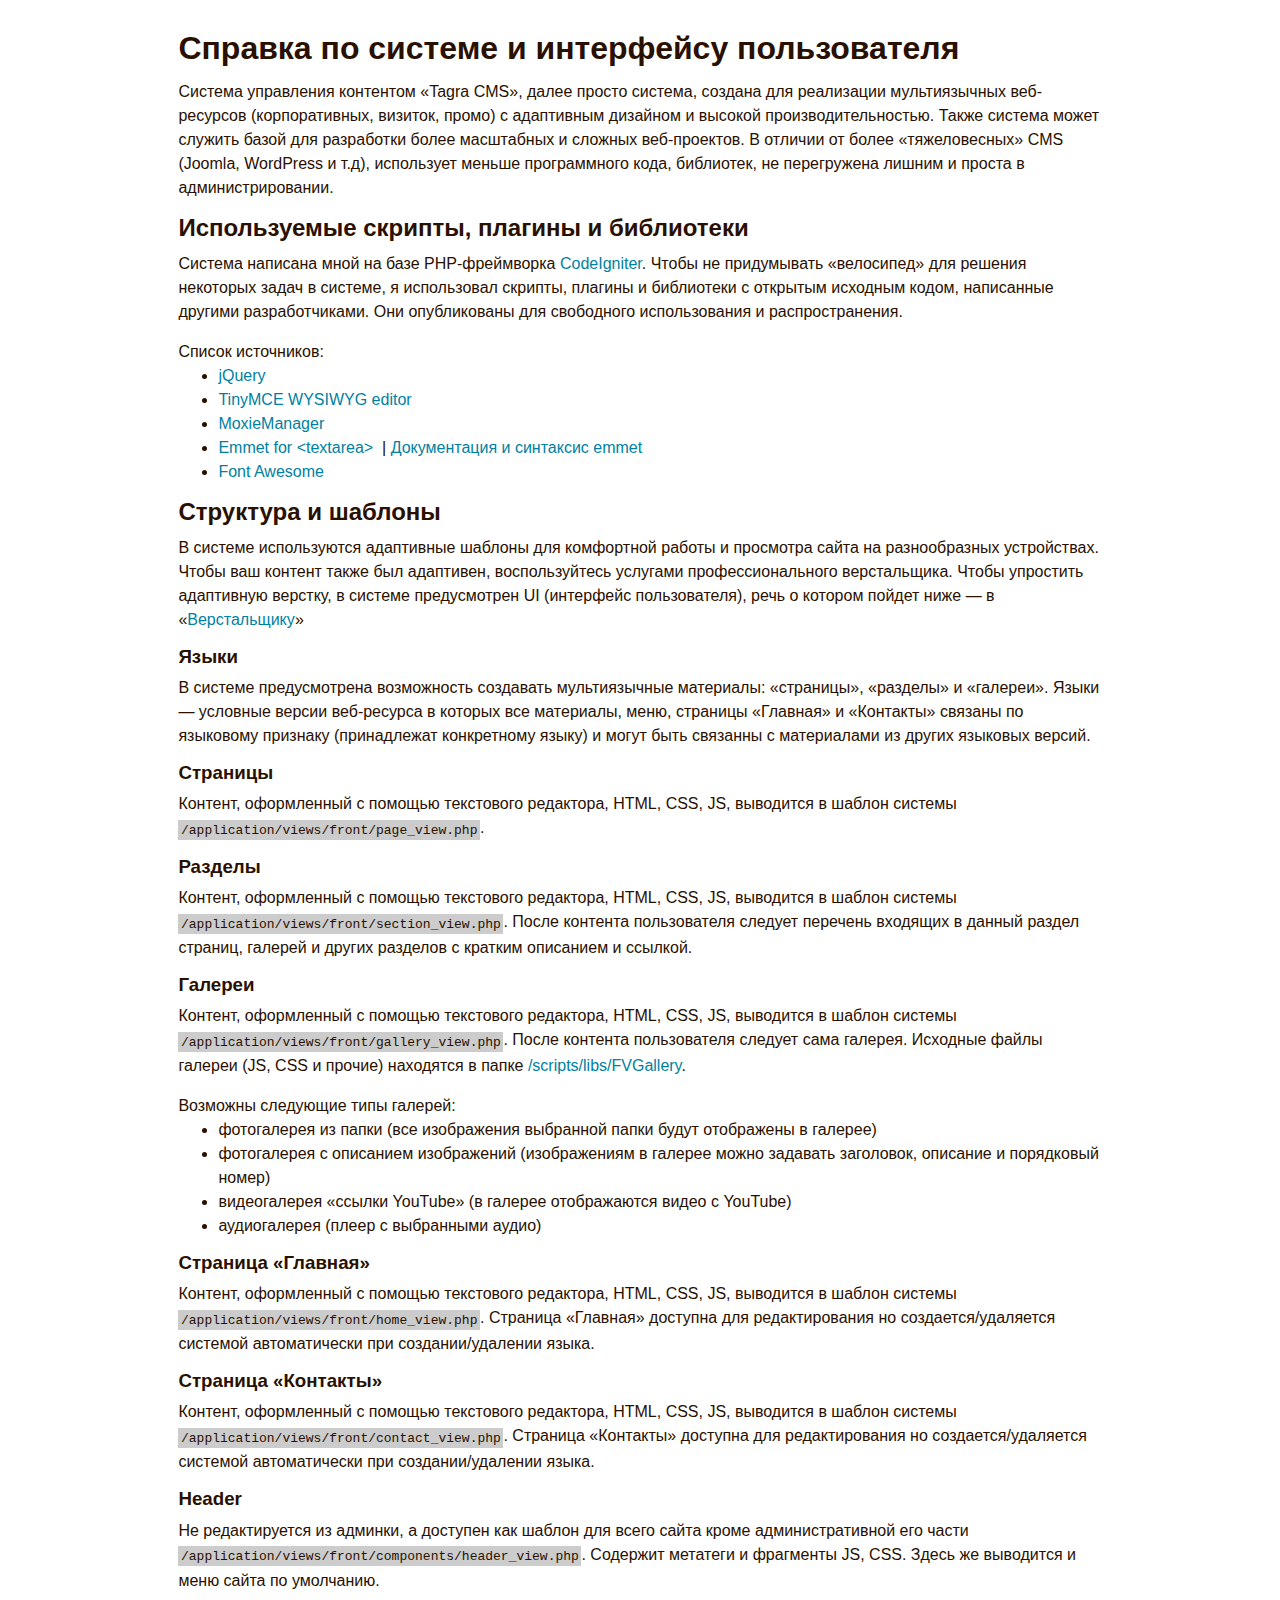
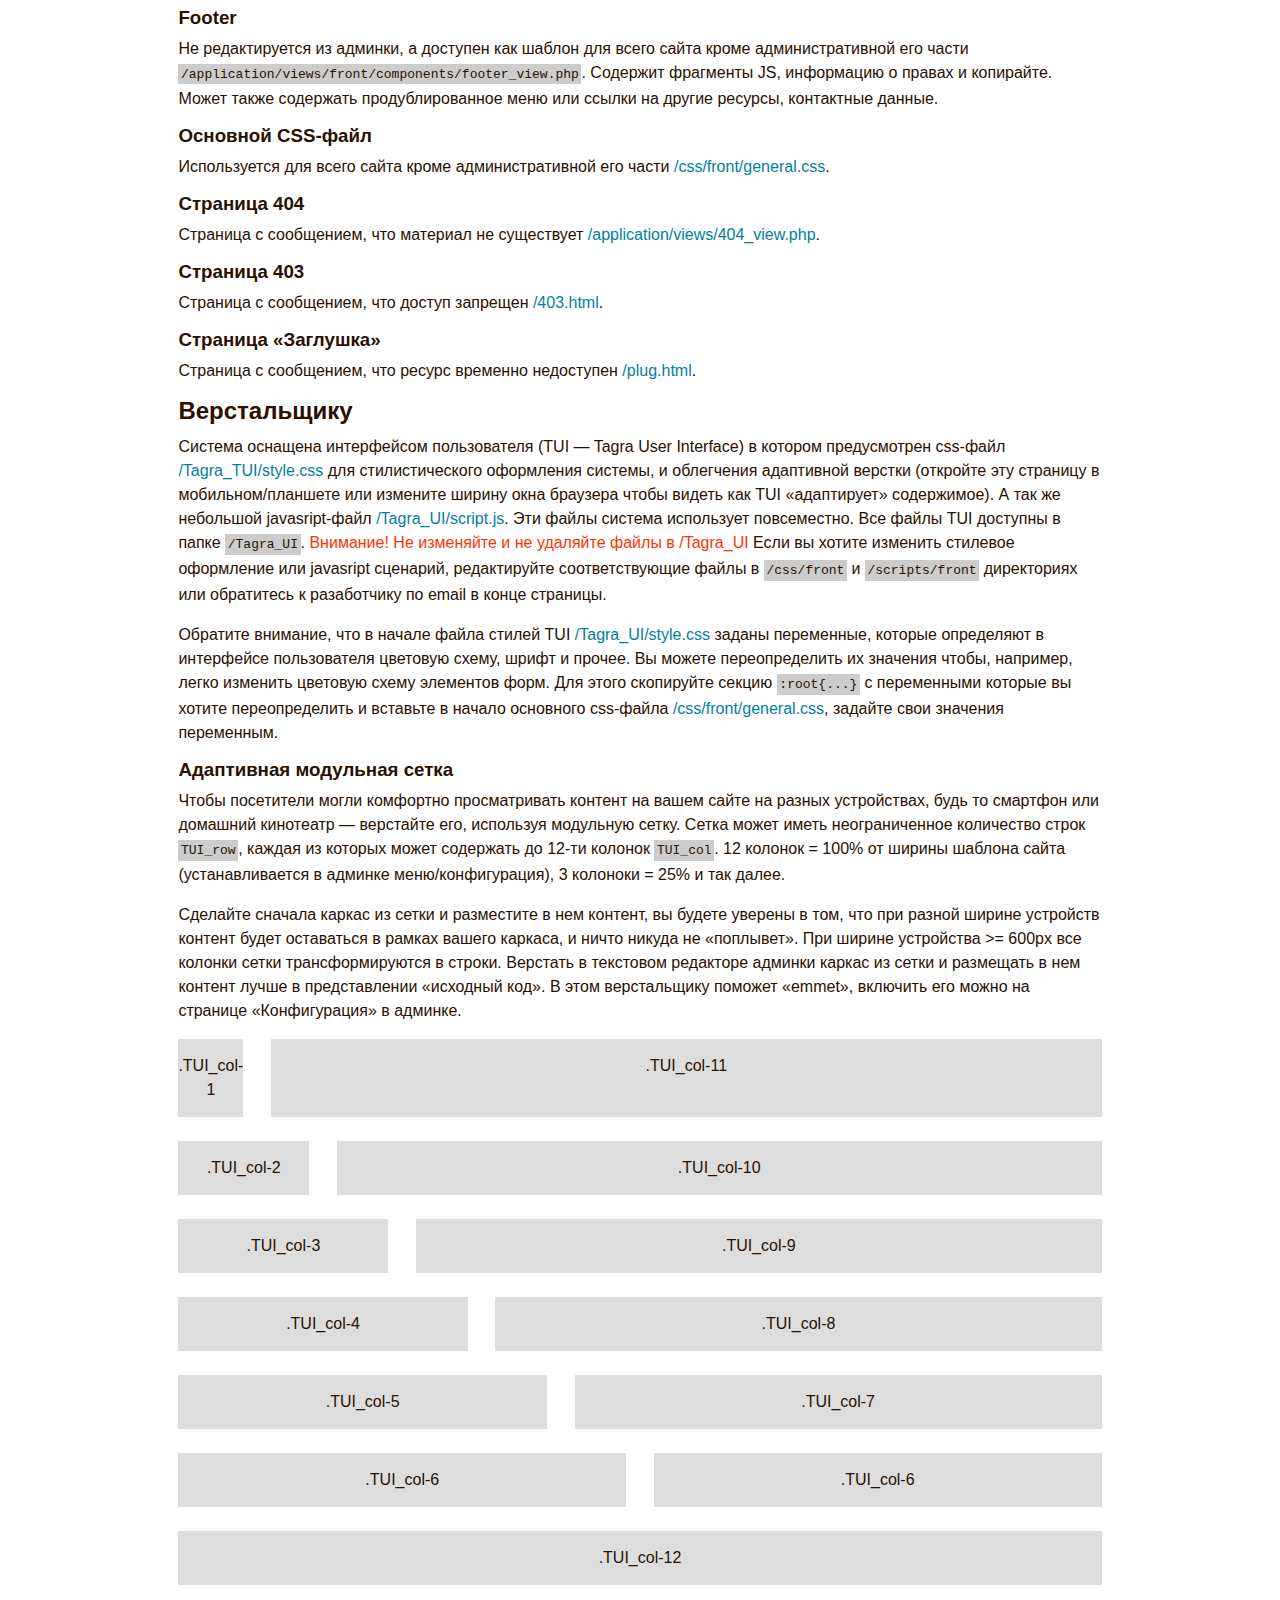
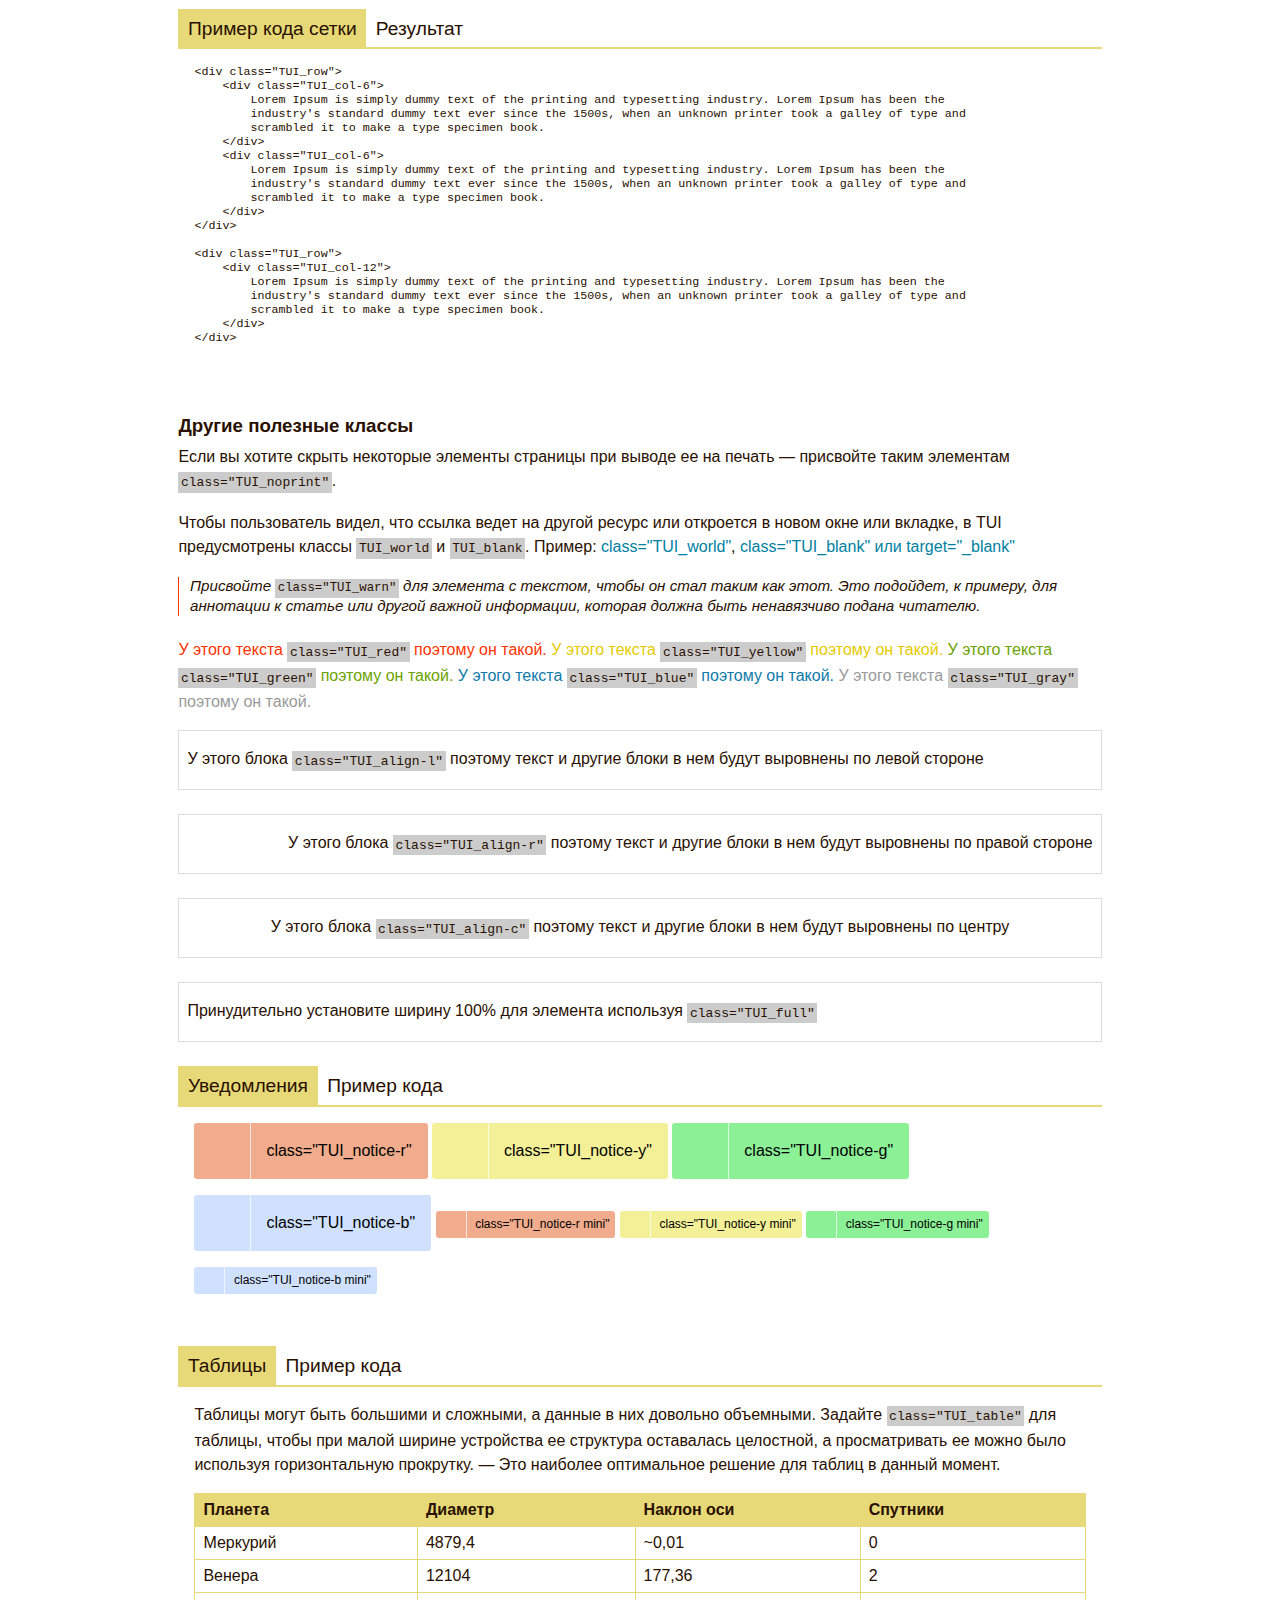
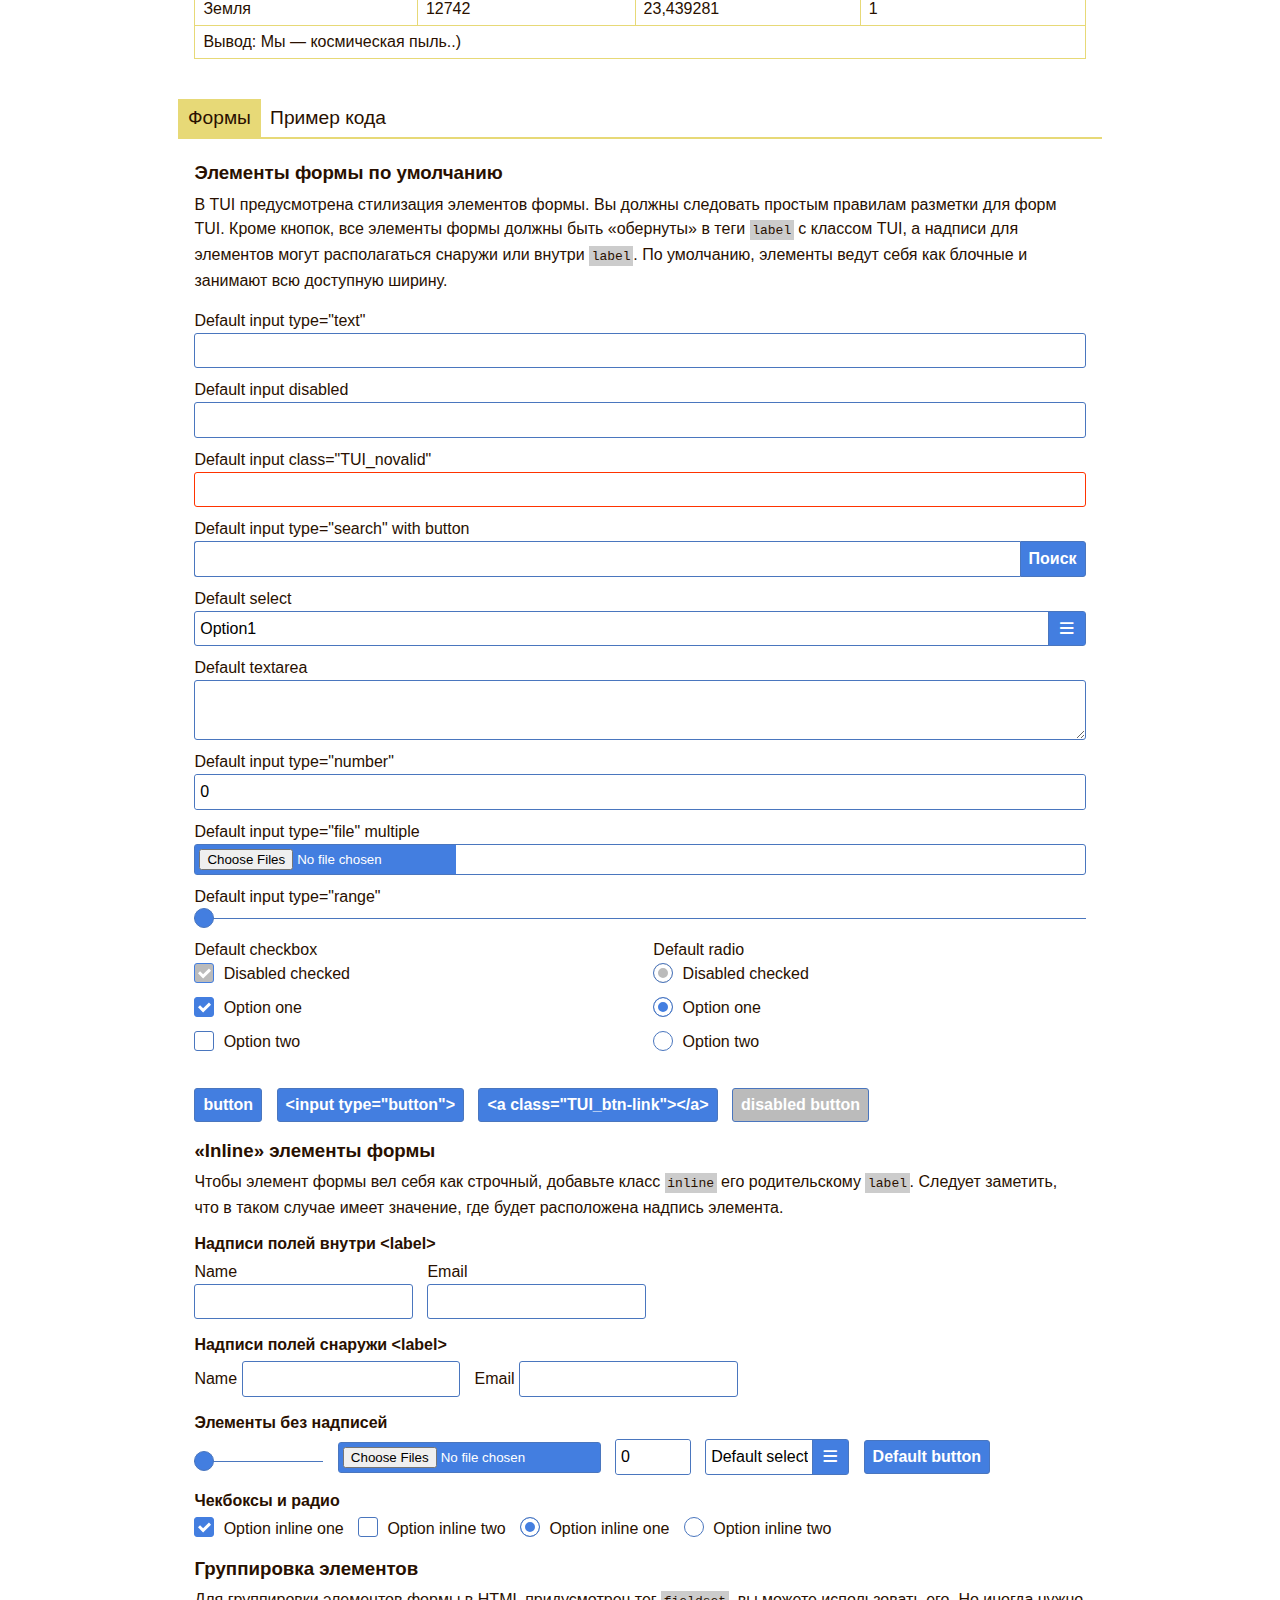
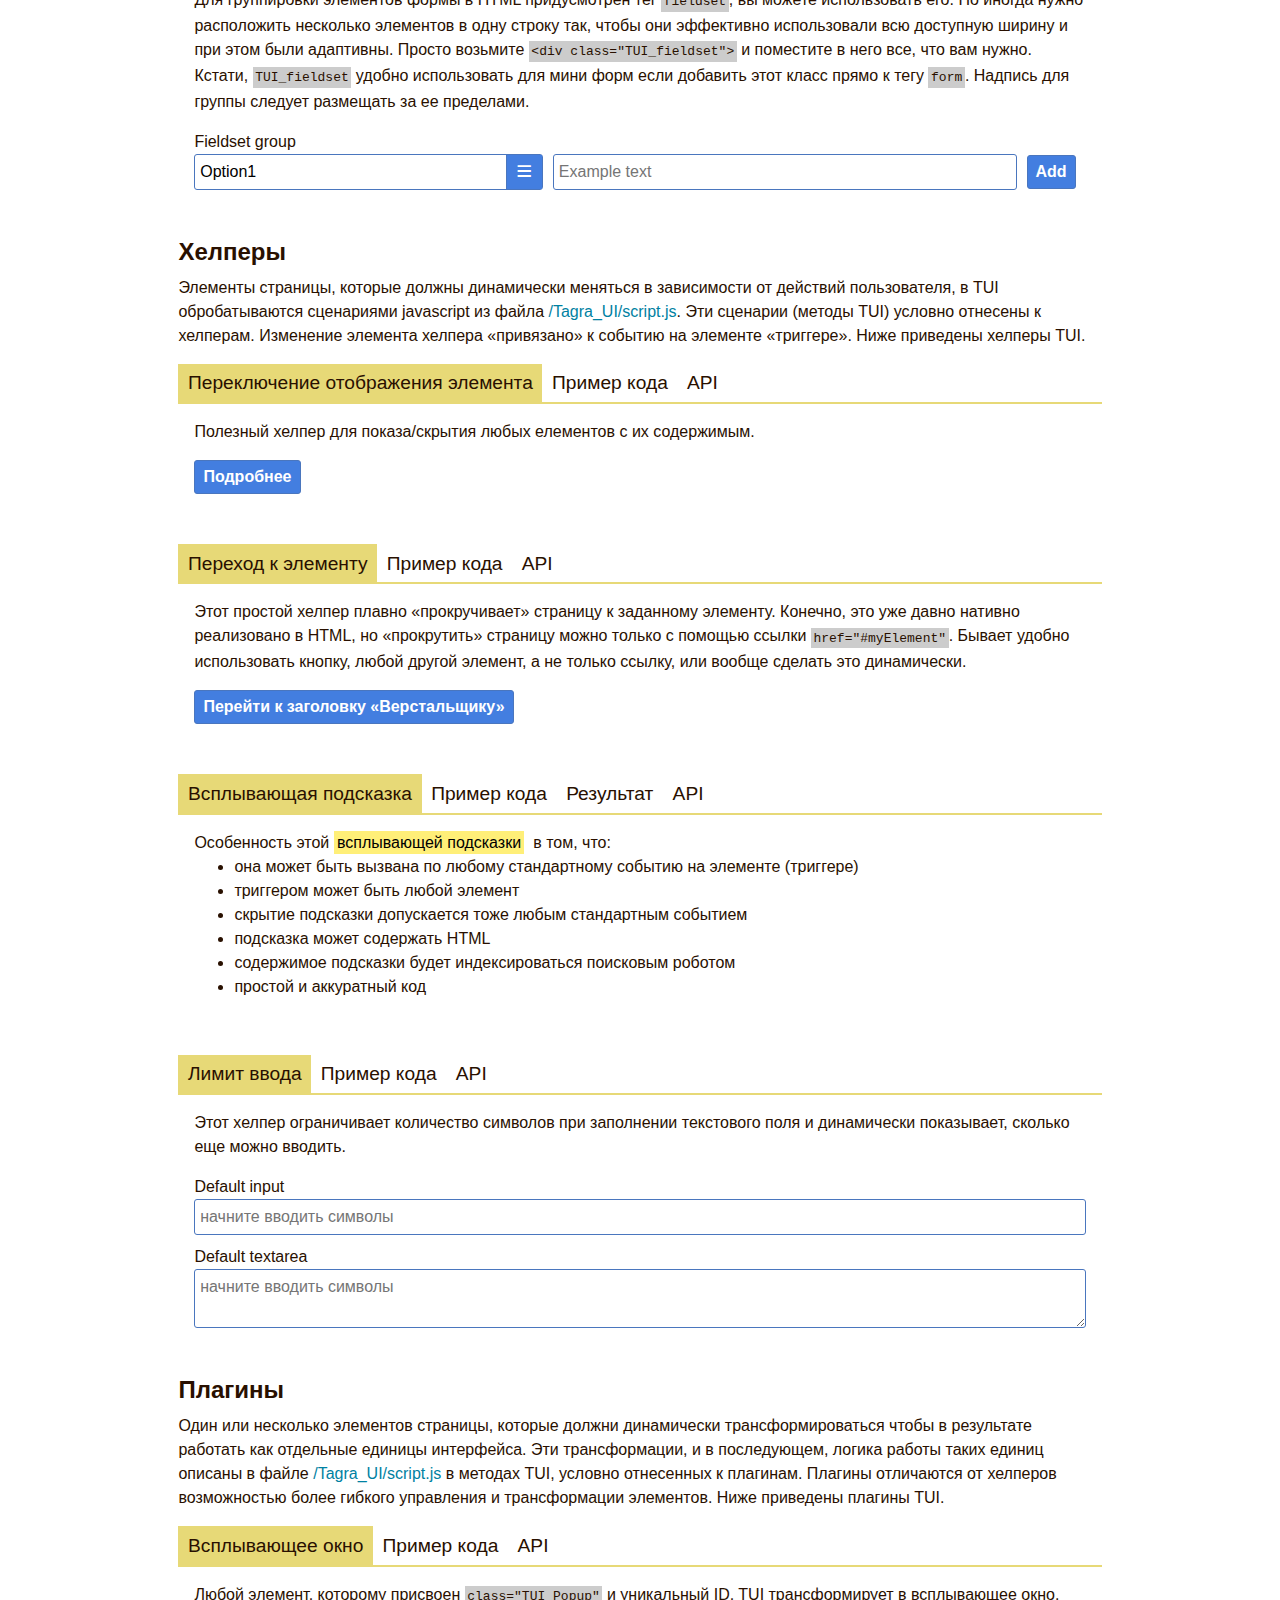
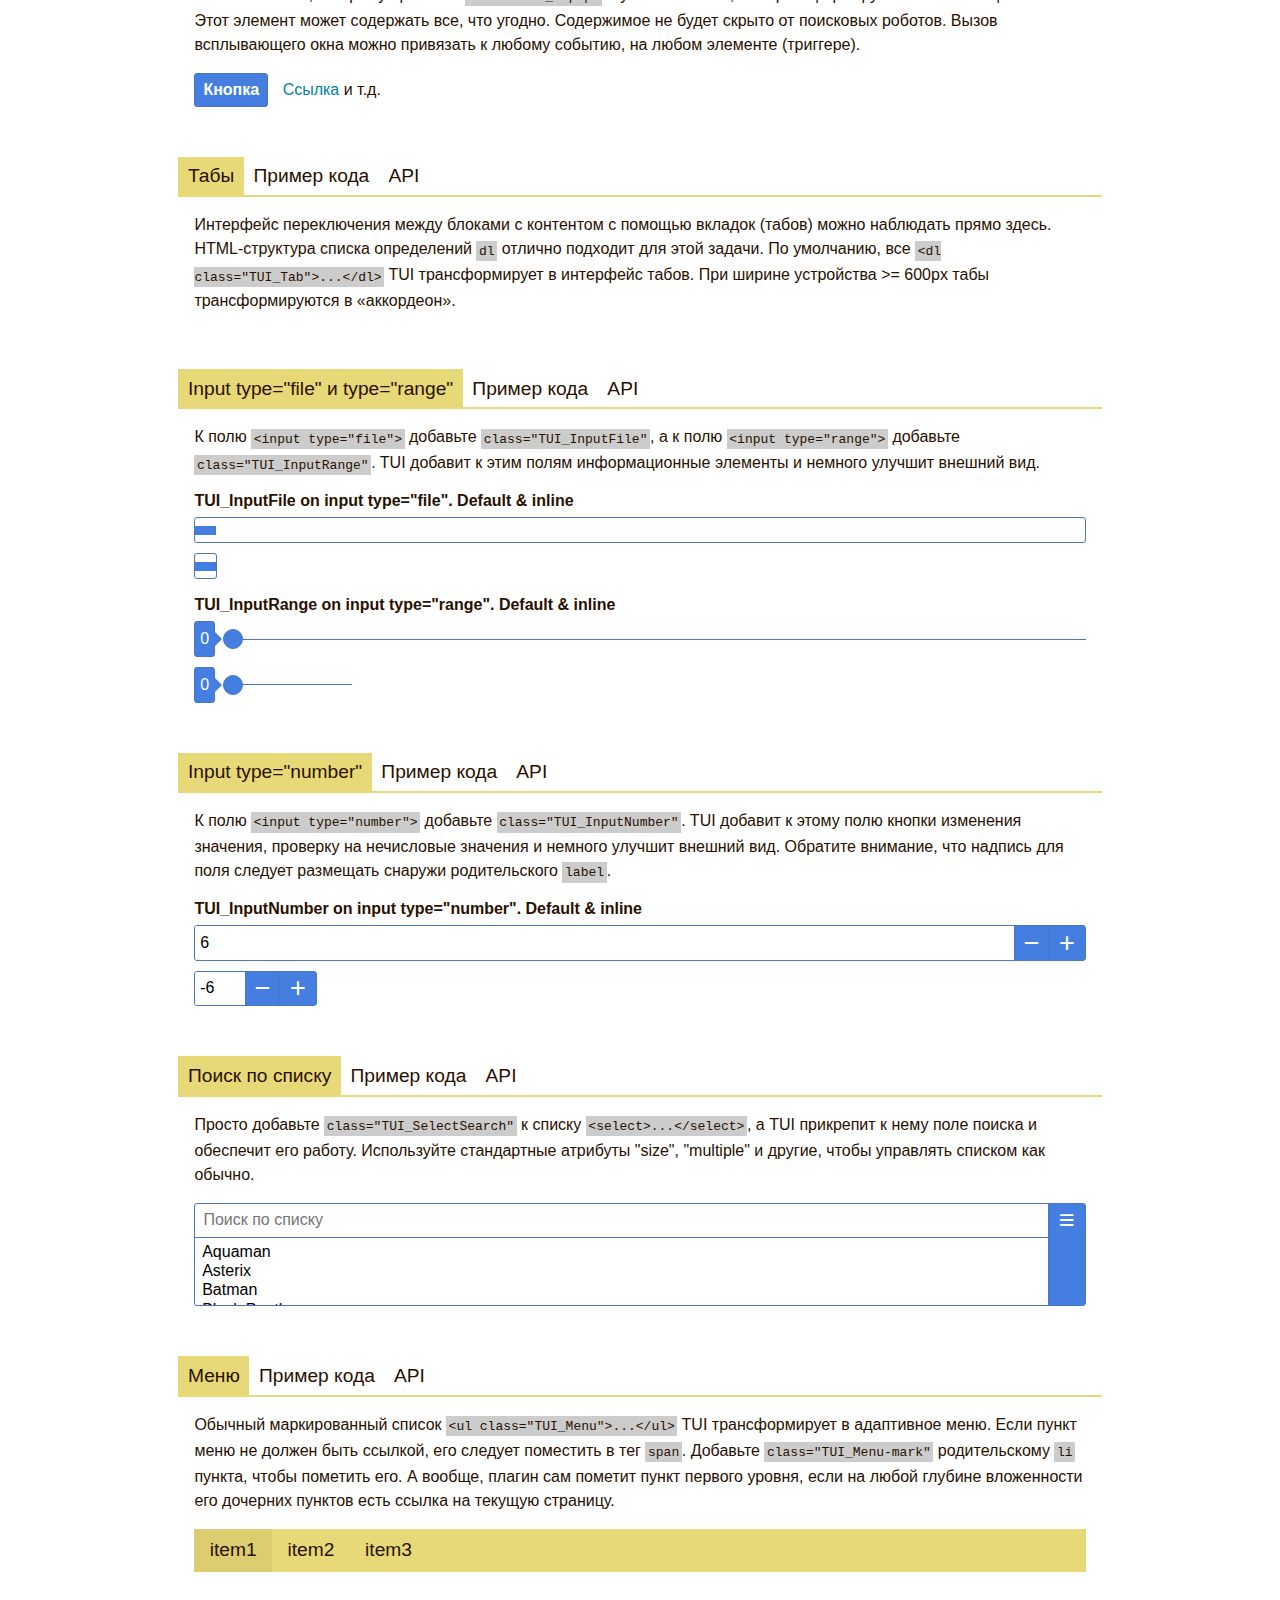
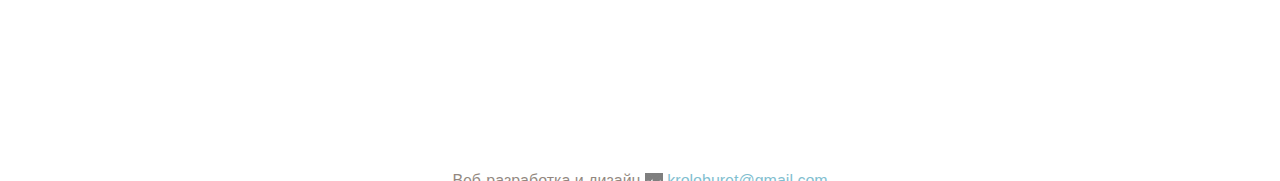
==== Tagra_UI/index.html @ a6a3cf7c "В конфиг метода TUI.InputNumber() добавлено поле "info"" ====
<!DOCTYPE html>
<html lang="ru">
<head>
    <meta name="generator"
          content="Powered by Tagra CMS. Development and design by Sergey Nizhnik kroloburet@gmail.com">
    <meta charset="utf-8">
    <meta http-equiv="X-UA-Compatible" content="IE=edge">
    <meta name="viewport" content="width=device-width, initial-scale=1">
    <meta name="robots" content="none">
    <link href="style.css" rel="stylesheet">
    <script src="script.js" defer></script>
    <script src="https://kit.fontawesome.com/bacee63d78.js" defer></script>
    <title>Справка по системе и интерфейсу пользователя</title>
    <style>
        body {
            max-width: 1000px;
            margin: 2em auto;
        }

        .demo_grid div[class^="TUI_col-"] {
            padding: 15px 0;
            background-color: #ddd;
            text-align: center;
        }

        .bord {
            border: 1px solid #ddd;
            padding: 1em .5em;
            margin-bottom: 1.5em;
        }
    </style>
</head>
<body>
<h1>Справка по системе и интерфейсу пользователя</h1>

<!--
########### О системе
-->

<p>Система управления контентом <q>Tagra CMS</q>, далее просто система, создана для реализации мультиязычных
    веб-ресурсов (корпоративных, визиток, промо) с адаптивным дизайном и высокой производительностью. Также система
    может служить базой для разработки более масштабных и сложных веб-проектов. В отличии от более <q>тяжеловесных</q>
    CMS (Joomla, WordPress и т.д), использует меньше программного кода, библиотек, не перегружена лишним и проста в
    администрировании.</p>

<h2>Используемые скрипты, плагины и библиотеки</h2>
<p>Система написана мной на базе PHP-фреймворка <a href="http://www.codeigniter.com/" target="_blank">CodeIgniter</a>.
    Чтобы не придумывать <q>велосипед</q> для решения некоторых задач в системе, я использовал скрипты, плагины и
    библиотеки с открытым исходным кодом, написанные другими разработчиками. Они опубликованы для свободного
    использования и распространения.</p>
Список источников:
<ul>
    <li><a href="https://jquery.com/" target="_blank">jQuery</a></li>
    <li><a href="https://www.tinymce.com" target="_blank">TinyMCE&nbsp;WYSIWYG editor</a></li>
    <li><a href="https://www.moxiemanager.com" target="_blank">MoxieManager</a></li>
    <li><a href="https://github.com/emmetio/textarea" target="_blank">Emmet for &lt;textarea&gt;</a>
        &nbsp;|&nbsp;<a href="https://docs.emmet.io" target="_blank">Документация и синтаксис emmet</a></li>
    <li><a href="https://fontawesome.com/icons?d=gallery&s=brands,regular,solid&m=free" target="_blank">Font Awesome</a>
    </li>
</ul>
<h2>Структура и шаблоны</h2>
<p>В системе используются адаптивные шаблоны для комфортной работы и просмотра сайта на разнообразных устройствах. Чтобы
    ваш контент также был адаптивен, воспользуйтесь услугами профессионального верстальщика. Чтобы упростить адаптивную
    верстку, в системе предусмотрен UI (интерфейс пользователя), речь о котором пойдет ниже &mdash; в
    <q><a href="#" onclick="TUI.GoTo('#layoutDesigner');return false">Верстальщику</a></q>
</p>
<h3>Языки</h3>
<p>В системе предусмотрена возможность создавать мультиязычные материалы: <q>страницы</q>, <q>разделы</q> и
    <q>галереи</q>. Языки &mdash; условные версии веб-ресурса в которых все материалы, меню, страницы <q>Главная</q> и
    <q>Контакты</q> связаны по языковому признаку (принадлежат конкретному языку) и могут быть связанны с материалами из
    других языковых версий.</p>
<h3>Страницы</h3>
<p>Контент, оформленный с помощью текстового редактора, HTML, CSS, JS, выводится в шаблон системы
    <code>/application/views/front/page_view.php</code>.</p>
<h3>Разделы</h3>
<p>Контент, оформленный с помощью текстового редактора, HTML, CSS, JS, выводится в шаблон системы
    <code>/application/views/front/section_view.php</code>. После контента пользователя следует перечень входящих в
    данный раздел
    страниц, галерей и других разделов с кратким описанием и ссылкой.</p>
<h3>Галереи</h3>
<p>Контент, оформленный с помощью текстового редактора, HTML, CSS, JS, выводится в шаблон системы
    <code>/application/views/front/gallery_view.php</code>. После контента пользователя следует сама галерея. Исходные
    файлы
    галереи (JS, CSS и прочие) находятся в папке <a href="/scripts/libs/FVGallery/" target="_blank">/scripts/libs/FVGallery</a>.
</p>
Возможны следующие типы галерей:
<ul>
    <li>фотогалерея из папки (все изображения выбранной папки будут отображены в галерее)</li>
    <li>фотогалерея с описанием изображений (изображениям в галерее можно задавать заголовок, описание и порядковый
        номер)
    </li>
    <li>видеогалерея <q>ссылки YouTube</q> (в галерее отображаются видео с YouTube)</li>
    <li>аудиогалерея (плеер с выбранными аудио)</li>
</ul>
<h3>Страница <q>Главная</q></h3>
<p>Контент, оформленный с помощью текстового редактора, HTML, CSS, JS, выводится в шаблон системы
    <code>/application/views/front/home_view.php</code>. Страница <q>Главная</q> доступна для редактирования но
    создается/удаляется
    системой автоматически при создании/удалении языка.</p>
<h3>Страница <q>Контакты</q></h3>
<p>Контент, оформленный с помощью текстового редактора, HTML, CSS, JS, выводится в шаблон системы
    <code>/application/views/front/contact_view.php</code>. Страница <q>Контакты</q> доступна для редактирования но
    создается/удаляется системой автоматически при создании/удалении языка.</p>
<h3>Header</h3>
<p>Не редактируется из админки, а доступен как шаблон для всего сайта кроме административной его части
    <code>/application/views/front/components/header_view.php</code>. Содержит метатеги и фрагменты JS, CSS. Здесь же
    выводится и
    меню сайта по умолчанию.</p>
<h3>Footer</h3>
<p>Не редактируется из админки, а доступен как шаблон для всего сайта кроме административной его части
    <code>/application/views/front/components/footer_view.php</code>. Содержит фрагменты JS, информацию о правах и
    копирайте. Может
    также содержать продублированное меню или ссылки на другие ресурсы, контактные данные.</p>
<h3>Основной CSS-файл</h3>
<p>Используется для всего сайта кроме административной его части <a href="/css/front/general.css" target="_blank">/css/front/general.css</a>.
</p>
<h3>Страница 404</h3>
<p>Страница с сообщением, что материал не существует <a href="/404_override" target="_blank">/application/views/404_view.php</a>.
</p>
<h3>Страница 403</h3>
<p>Страница с сообщением, что доступ запрещен <a href="/403.html" target="_blank">/403.html</a>.</p>
<h3>Страница <q>Заглушка</q></h3>
<p>Страница с сообщением, что ресурс временно недоступен <a href="/plug.html" target="_blank">/plug.html</a>.</p>

<!--
########### Верстальщику
-->

<h2 id="layoutDesigner">Верстальщику</h2>

<p>Система оснащена интерфейсом пользователя (TUI &mdash; Tagra User Interface) в котором предусмотрен css-файл <a
        href="style.css" target="_blank">/Tagra_TUI/style.css</a>
    для стилистического оформления системы, и облегчения адаптивной верстки (откройте эту страницу в мобильном/планшете
    или измените ширину окна браузера чтобы видеть как TUI <q>адаптирует</q> содержимое). А так же небольшой
    javasript-файл <a href="script.js" target="_blank">/Tagra_UI/script.js</a>. Эти файлы система использует
    повсеместно. Все файлы TUI доступны в папке <code>/Tagra_UI</code>.
    <span class="TUI_red">Внимание! Не изменяйте и не удаляйте файлы в /Tagra_UI</span>
    Если вы хотите изменить стилевое оформление или javasript сценарий, редактируйте соответствующие файлы в <code>/css/front</code>
    и <code>/scripts/front</code> директориях или обратитесь к разаботчику по email в конце страницы.</p>
<p>Обратите внимание, что в начале файла стилей TUI <a href="style.css" target="_blank">/Tagra_UI/style.css</a> заданы
    переменные, которые определяют в интерфейсе пользователя цветовую схему, шрифт и прочее. Вы можете переопределить их
    значения чтобы, например, легко изменить цветовую схему элементов форм. Для этого скопируйте секцию
    <code>:root{...}</code>
    с переменными которые вы хотите переопределить и вставьте в начало основного css-файла
    <a href="/css/front/general.css" target="_blank">/css/front/general.css</a>, задайте свои значения переменным.
</p>

<!--
########### Сетка
-->

<h3>Адаптивная модульная сетка</h3>
<p>Чтобы посетители могли комфортно просматривать контент на вашем сайте на разных устройствах, будь то смартфон или
    домашний кинотеатр &mdash; верстайте его, используя модульную сетку. Сетка может иметь неограниченное количество
    строк <code>TUI_row</code>, каждая из которых может содержать до 12-ти колонок <code>TUI_col</code>.
    12 колонок = 100% от ширины шаблона сайта (устанавливается в админке меню/конфигурация), 3 колоноки = 25% и так
    далее.</p>
<p>Сделайте сначала каркас из сетки и разместите в нем контент, вы будете уверены в том, что при разной ширине устройств
    контент будет оставаться в рамках вашего каркаса, и ничто никуда не <q>поплывет</q>. При ширине устройства &gt;=
    600px
    все колонки сетки трансформируются в строки. Верстать в текстовом редакторе админки каркас из сетки и размещать в
    нем контент лучше в представлении <q>исходный код</q>. В этом верстальщику поможет <q>emmet</q>, включить его можно
    на странице <q>Конфигурация</q> в админке.</p>
<div class="demo_grid">
    <div class="TUI_row">
        <div class="TUI_col-1">.TUI_col-1</div>
        <div class="TUI_col-11">.TUI_col-11</div>
    </div>
    <div class="TUI_row">
        <div class="TUI_col-2">.TUI_col-2</div>
        <div class="TUI_col-10">.TUI_col-10</div>
    </div>
    <div class="TUI_row">
        <div class="TUI_col-3">.TUI_col-3</div>
        <div class="TUI_col-9">.TUI_col-9</div>
    </div>
    <div class="TUI_row">
        <div class="TUI_col-4">.TUI_col-4</div>
        <div class="TUI_col-8">.TUI_col-8</div>
    </div>
    <div class="TUI_row">
        <div class="TUI_col-5">.TUI_col-5</div>
        <div class="TUI_col-7">.TUI_col-7</div>
    </div>
    <div class="TUI_row">
        <div class="TUI_col-6">.TUI_col-6</div>
        <div class="TUI_col-6">.TUI_col-6</div>
    </div>
    <div class="TUI_row">
        <div class="TUI_col-12">.TUI_col-12</div>
    </div>
</div>
<dl class="TUI_Tab">
    <dt>Пример кода сетки</dt>
    <dd>
        <pre>
&lt;div class=&quot;TUI_row&quot;&gt;
    &lt;div class=&quot;TUI_col-6&quot;&gt;
        Lorem Ipsum is simply dummy text of the printing and typesetting industry. Lorem Ipsum has been the
        industry's standard dummy text ever since the 1500s, when an unknown printer took a galley of type and
        scrambled it to make a type specimen book.
    &lt;/div&gt;
    &lt;div class=&quot;TUI_col-6&quot;&gt;
        Lorem Ipsum is simply dummy text of the printing and typesetting industry. Lorem Ipsum has been the
        industry's standard dummy text ever since the 1500s, when an unknown printer took a galley of type and
        scrambled it to make a type specimen book.
    &lt;/div&gt;
&lt;/div&gt;

&lt;div class=&quot;TUI_row&quot;&gt;
    &lt;div class=&quot;TUI_col-12&quot;&gt;
        Lorem Ipsum is simply dummy text of the printing and typesetting industry. Lorem Ipsum has been the
        industry's standard dummy text ever since the 1500s, when an unknown printer took a galley of type and
        scrambled it to make a type specimen book.
    &lt;/div&gt;
&lt;/div&gt;
        </pre>
    </dd>
    <dt>Результат</dt>
    <dd>
        <div class="TUI_row">
            <div class="TUI_col-6">
                Lorem Ipsum is simply dummy text of the printing and typesetting industry. Lorem Ipsum has been the
                industry's standard dummy text ever since the 1500s, when an unknown printer took a galley of type and
                scrambled it to make a type specimen book.
            </div>
            <div class="TUI_col-6">
                Lorem Ipsum is simply dummy text of the printing and typesetting industry. Lorem Ipsum has been the
                industry's standard dummy text ever since the 1500s, when an unknown printer took a galley of type and
                scrambled it to make a type specimen book.
            </div>
        </div>
        <div class="TUI_row">
            <div class="TUI_col-12">
                Lorem Ipsum is simply dummy text of the printing and typesetting industry. Lorem Ipsum has been the
                industry's standard dummy text ever since the 1500s, when an unknown printer took a galley of type and
                scrambled it to make a type specimen book.
            </div>
        </div>
    </dd>
</dl>

<!--
########### Полезные классы
-->

<h3>Другие полезные классы</h3>
<p>Если вы хотите скрыть некоторые элементы страницы при выводе ее на печать &mdash; присвойте таким элементам
    <code>class="TUI_noprint"</code>.</p>
<p>Чтобы пользователь видел, что ссылка ведет на другой ресурс или откроется в новом окне или вкладке, в TUI
    предусмотрены классы <code>TUI_world</code> и <code>TUI_blank</code>. Пример:
    <a href="#" class="TUI_world">class="TUI_world"</a>, <a href="#" target="_blank">class="TUI_blank" или
        target="_blank"</a>
</p>
<p class="TUI_warn">Присвойте <code>class="TUI_warn"</code> для элемента с текстом, чтобы он стал таким как этот. Это
    подойдет, к примеру, для аннотации к статье или другой важной информации, которая должна быть ненавязчиво подана
    читателю.</p>
<p>
    <span class="TUI_red">У этого текста <code>class="TUI_red"</code> поэтому он такой.</span>
    <span class="TUI_yellow">У этого текста <code>class="TUI_yellow"</code> поэтому он такой.</span>
    <span class="TUI_green">У этого текста <code>class="TUI_green"</code> поэтому он такой.</span>
    <span class="TUI_blue">У этого текста <code>class="TUI_blue"</code> поэтому он такой.</span>
    <span class="TUI_gray">У этого текста <code>class="TUI_gray"</code> поэтому он такой.</span>
</p>
<p class="TUI_align-l bord">У этого блока <code>class="TUI_align-l"</code> поэтому текст и другие блоки в нем будут
    выровнены по
    левой стороне</p>
<p class="TUI_align-r bord">У этого блока <code>class="TUI_align-r"</code> поэтому текст и другие блоки в нем будут
    выровнены по
    правой стороне</p>
<p class="TUI_align-c bord">У этого блока <code>class="TUI_align-c"</code> поэтому текст и другие блоки в нем будут
    выровнены по
    центру</p>
<span class="TUI_full bord">Принудительно установите ширину 100% для элемента используя <code>class="TUI_full"</code></span>

<!--
########### Уведомления
-->

<dl class="TUI_Tab">
    <dt>Уведомления</dt>
    <dd>
        <p class="TUI_notice-r">class="TUI_notice-r"</p>
        <p class="TUI_notice-y">class="TUI_notice-y"</p>
        <p class="TUI_notice-g">class="TUI_notice-g"</p>
        <p class="TUI_notice-b">class="TUI_notice-b"</p>
        <p class="TUI_notice-r mini">class="TUI_notice-r mini"</p>
        <p class="TUI_notice-y mini">class="TUI_notice-y mini"</p>
        <p class="TUI_notice-g mini">class="TUI_notice-g mini"</p>
        <p class="TUI_notice-b mini">class="TUI_notice-b mini"</p>
    </dd>
    <dt>Пример кода</dt>
    <dd>
        <pre>
&lt;p class=&quot;TUI_notice-r&quot;&gt;class=&quot;TUI_notice-r&quot;&lt;/p&gt;
&lt;p class=&quot;TUI_notice-y&quot;&gt;class=&quot;TUI_notice-y&quot;&lt;/p&gt;
&lt;p class=&quot;TUI_notice-g&quot;&gt;class=&quot;TUI_notice-g&quot;&lt;/p&gt;
&lt;p class=&quot;TUI_notice-b&quot;&gt;class=&quot;TUI_notice-b&quot;&lt;/p&gt;
&lt;p class=&quot;TUI_notice-r mini&quot;&gt;class=&quot;TUI_notice-r mini&quot;&lt;/p&gt;
&lt;p class=&quot;TUI_notice-y mini&quot;&gt;class=&quot;TUI_notice-y mini&quot;&lt;/p&gt;
&lt;p class=&quot;TUI_notice-g mini&quot;&gt;class=&quot;TUI_notice-g mini&quot;&lt;/p&gt;
&lt;p class=&quot;TUI_notice-b mini&quot;&gt;class=&quot;TUI_notice-b mini&quot;&lt;/p&gt;
        </pre>
    </dd>
</dl>

<!--
########### Таблицы
-->

<dl class="TUI_Tab">
    <dt>Таблицы</dt>
    <dd>
        <p>Таблицы могут быть большими и сложными, а данные в них довольно объемными. Задайте
            <code>class="TUI_table"</code>
            для таблицы, чтобы при малой ширине устройства ее структура оставалась целостной, а просматривать ее можно
            было используя
            горизонтальную прокрутку. &mdash; Это наиболее оптимальное решение для таблиц в данный момент.</p>
        <table class="TUI_table">
            <thead>
            <tr>
                <th>Планета</th>
                <th>Диаметр</th>
                <th>Наклон оси</th>
                <th>Спутники</th>
            </tr>
            </thead>
            <tfoot>
            <tr>
                <td colspan="4">Вывод: Мы &mdash; космическая пыль..)</td>
            </tr>
            </tfoot>
            <tbody>
            <tr>
                <td>Меркурий</td>
                <td>4879,4</td>
                <td>~0,01</td>
                <td>0</td>
            </tr>
            <tr>
                <td>Венера</td>
                <td>12104</td>
                <td>177,36</td>
                <td>2</td>
            </tr>
            <tr>
                <td>Земля</td>
                <td>12742</td>
                <td>23,439281</td>
                <td>1</td>
            </tr>
            </tbody>
        </table>
    </dd>
    <dt>Пример кода</dt>
    <dd>
        <pre>
&lt;table class=&quot;TUI_table&quot;&gt;
    &lt;thead&gt;
    &lt;tr&gt;
        &lt;th&gt;Планета&lt;/th&gt;
        &lt;th&gt;Диаметр&lt;/th&gt;
        &lt;th&gt;Наклон оси&lt;/th&gt;
        &lt;th&gt;Спутники&lt;/th&gt;
    &lt;/tr&gt;
    &lt;/thead&gt;
    &lt;tfoot&gt;
    &lt;tr&gt;
        &lt;td colspan=&quot;4&quot;&gt;Вывод: Мы &amp;mdash; космическая пыль..)&lt;/td&gt;
    &lt;/tr&gt;
    &lt;/tfoot&gt;
    &lt;tbody&gt;
    &lt;tr&gt;
        &lt;td&gt;Меркурий&lt;/td&gt;
        &lt;td&gt;4879,4&lt;/td&gt;
        &lt;td&gt;~0,01&lt;/td&gt;
        &lt;td&gt;0&lt;/td&gt;
    &lt;/tr&gt;
    &lt;tr&gt;
        &lt;td&gt;Венера&lt;/td&gt;
        &lt;td&gt;12104&lt;/td&gt;
        &lt;td&gt;177,36&lt;/td&gt;
        &lt;td&gt;2&lt;/td&gt;
    &lt;/tr&gt;
    &lt;tr&gt;
        &lt;td&gt;Земля&lt;/td&gt;
        &lt;td&gt;12742&lt;/td&gt;
        &lt;td&gt;23,439281&lt;/td&gt;
        &lt;td&gt;1&lt;/td&gt;
    &lt;/tr&gt;
    &lt;/tbody&gt;
&lt;/table&gt;
        </pre>
    </dd>
</dl>

<!--
########### Формы
-->

<dl class="TUI_Tab">
    <dt>Формы</dt>
    <dd>
        <h3>Элементы формы по умолчанию</h3>
        <p>В TUI предусмотрена стилизация элементов формы. Вы должны следовать простым правилам разметки для форм TUI.
            Кроме кнопок, все элементы формы должны быть <q>обернуты</q> в теги <code>label</code> с классом TUI,
            а надписи для элементов могут располагаться снаружи или внутри <code>label</code>. По умолчанию, элементы
            ведут себя как блочные и занимают всю доступную ширину.</p>
        <!-- text input -->
        Default input type="text"
        <label class="TUI_input">
            <input type="text">
        </label>
        <!-- disabled input -->
        Default input disabled
        <label class="TUI_input">
            <input type="text" disabled>
        </label>
        <!-- TUI_novalid input -->
        Default input class="TUI_novalid"
        <label class="TUI_input">
            <input type="text" class="TUI_novalid">
        </label>
        <!-- search input -->
        Default input type="search" with button
        <label class="TUI_search">
            <input type="search">
            <button>Поиск</button>
        </label>
        <!-- select -->
        Default select
        <label class="TUI_select">
            <select>
                <option>Option1</option>
                <option>Option2</option>
                <option>Option3</option>
            </select>
        </label>
        <!-- textarea -->
        Default textarea
        <label class="TUI_textarea">
            <textarea></textarea>
        </label>
        <!-- number input -->
        Default input type="number"
        <label class="TUI_number">
            <input type="number" min="-10" max="10" value="0">
        </label>
        <!-- file input -->
        Default input type="file" multiple
        <label class="TUI_file">
            <input type="file" multiple>
        </label>
        <!-- range input -->
        Default input type="range"
        <label class="TUI_range">
            <input type="range" min="0" max="10" step="1" value="0">
        </label>
        <div class="TUI_row">
            <div class="TUI_col-6">
                <!-- checkbox -->
                Default checkbox
                <label class="TUI_checkbox">
                    <input type="checkbox" disabled checked>
                    <span class="custom-checkbox"><i class="icon-check"></i></span> Disabled checked
                </label>
                <label class="TUI_checkbox">
                    <input type="checkbox" checked>
                    <span class="custom-checkbox"><i class="icon-check"></i></span> Option one
                </label>
                <label class="TUI_checkbox">
                    <input type="checkbox">
                    <span class="custom-checkbox"><i class="icon-check"></i></span> Option two
                </label>
            </div>
            <div class="TUI_col-6">
                <!-- radio -->
                Default radio
                <label class="TUI_radio">
                    <input type="radio" disabled checked>
                    <span class="custom-radio"></span> Disabled checked
                </label>
                <label class="TUI_radio">
                    <input type="radio" checked>
                    <span class="custom-radio"></span> Option one
                </label>
                <label class="TUI_radio">
                    <input type="radio">
                    <span class="custom-radio"></span> Option two
                </label>
            </div>
        </div>
        <!-- buttons -->
        <button type="button">button</button>
        <input type="button" value="&lt;input type=&quot;button&quot;&gt;">
        <a href="#" class="TUI_btn-link">&lt;a class="TUI_btn-link"&gt;&lt;/a&gt;</a>
        <input type="submit" value="disabled button" disabled>

        <h3><q>Inline</q> элементы формы</h3>
        <p>Чтобы элемент формы вел себя как строчный, добавьте класс <code>inline</code> его родительскому
            <code>label</code>. Следует заметить, что в таком случае имеет значение, где будет расположена надпись
            элемента.</p>
        <!-- inline input -->
        <h4>Надписи полей внутри &lt;label&gt;</h4>
        <label class="TUI_input inline">
            Name
            <input type="text">
        </label>
        <label class="TUI_input inline">
            Email
            <input type="email">
        </label>
        <h4>Надписи полей снаружи &lt;label&gt;</h4>
        Name
        <label class="TUI_input inline">
            <input type="text">
        </label>
        Email
        <label class="TUI_input inline">
            <input type="email">
        </label>
        <h4>Элементы без надписей</h4>
        <!-- inline range input -->
        <label class="TUI_range inline">
            <input type="range" min="0" max="10" step="1" value="0">
        </label>
        <!-- inline file input -->
        <label class="TUI_file inline">
            <input type="file" multiple>
        </label>
        <!-- inline number input -->
        <label class="TUI_number inline">
            <input type="number" min="-10" max="10" value="0">
        </label>
        <!-- inline select -->
        <label class="TUI_select inline">
            <select>
                <option selected>Default select</option>
                <option>Option1</option>
                <option>Option2</option>
                <option>Option3</option>
            </select>
        </label>
        <!-- default button -->
        <button type="button">Default button</button>
        <h4>Чекбоксы и радио</h4>
        <!-- inline checkbox -->
        <label class="TUI_checkbox inline">
            <input type="checkbox" checked>
            <span class="custom-checkbox"><i class="icon-check"></i></span> Option inline one
        </label>
        <label class="TUI_checkbox inline">
            <input type="checkbox">
            <span class="custom-checkbox"><i class="icon-check"></i></span> Option inline two
        </label>
        <!-- inline radio -->
        <label class="TUI_radio inline">
            <input type="radio" checked>
            <span class="custom-radio"></span> Option inline one
        </label>
        <label class="TUI_radio inline">
            <input type="radio">
            <span class="custom-radio"></span> Option inline two
        </label>

        <h3>Группировка элементов</h3>
        <p>Для группировки элементов формы в HTML придусмотрен тег <code>fieldset</code>, вы можете использовать его.
            Но иногда нужно расположить несколько элементов в одну строку так, чтобы они эффективно использовали всю
            доступную ширину и при этом были адаптивны. Просто возьмите
            <code>&lt;div class=&quot;TUI_fieldset&quot;&gt;</code> и поместите в него все, что вам нужно. Кстати,
            <code>TUI_fieldset</code> удобно использовать для мини форм если добавить этот класс прямо к тегу
            <code>form</code>. Надпись для группы следует размещать за ее пределами.</p>
        Fieldset group
        <div class="TUI_fieldset">
            <label class="TUI_select">
                <select>
                    <option>Option1</option>
                    <option>Option2</option>
                    <option>Option3</option>
                </select>
            </label>
            <label class="TUI_input">
                <input type="text" placeholder="Example text">
            </label>
            <button type="button">Add</button>
            <i class="fas fa-trash-alt fa-2x TUI_blue"></i>
        </div>
    </dd>
    <dt>Пример кода</dt>
    <dd>
        <pre>
&lt;!-------------------------- Default view --&gt;

&lt;!-- text input --&gt;
Default input type=&quot;text&quot;
&lt;label class=&quot;TUI_input&quot;&gt;
    &lt;input type=&quot;text&quot;&gt;
&lt;/label&gt;

&lt;!-- disabled input --&gt;
Default input disabled
&lt;label class=&quot;TUI_input&quot;&gt;
    &lt;input type=&quot;text&quot; disabled&gt;
&lt;/label&gt;

&lt;!-- TUI_novalid input --&gt;
Default input class=&quot;TUI_novalid&quot;
&lt;label class=&quot;TUI_input&quot;&gt;
    &lt;input type=&quot;text&quot; class=&quot;TUI_novalid&quot;&gt;
&lt;/label&gt;

&lt;!-- search input --&gt;
Default input type=&quot;search&quot; with button
&lt;label class=&quot;TUI_search&quot;&gt;
    &lt;input type=&quot;search&quot;&gt;
    &lt;button&gt;Поиск&lt;/button&gt;
&lt;/label&gt;

&lt;!-- select --&gt;
Default select
&lt;label class=&quot;TUI_select&quot;&gt;
    &lt;select&gt;
        &lt;option&gt;Option1&lt;/option&gt;
        &lt;option&gt;Option2&lt;/option&gt;
        &lt;option&gt;Option3&lt;/option&gt;
    &lt;/select&gt;
&lt;/label&gt;

&lt;!-- textarea --&gt;
Default textarea
&lt;label class=&quot;TUI_textarea&quot;&gt;
    &lt;textarea&gt;&lt;/textarea&gt;
&lt;/label&gt;

&lt;!-- number input --&gt;
Default input type=&quot;number&quot;
&lt;label class=&quot;TUI_number&quot;&gt;
    &lt;input type=&quot;number&quot; min=&quot;-10&quot; max=&quot;10&quot; value=&quot;0&quot;&gt;
&lt;/label&gt;

&lt;!-- file input --&gt;
Default input type=&quot;file&quot; multiple
&lt;label class=&quot;TUI_file&quot;&gt;
    &lt;input type=&quot;file&quot; multiple&gt;
&lt;/label&gt;

&lt;!-- range input --&gt;
Default input type=&quot;range&quot;
&lt;label class=&quot;TUI_range&quot;&gt;
    &lt;input type=&quot;range&quot; min=&quot;0&quot; max=&quot;10&quot; step=&quot;1&quot; value=&quot;0&quot;&gt;
&lt;/label&gt;

&lt;div class=&quot;TUI_row&quot;&gt;
    &lt;div class=&quot;TUI_col-6&quot;&gt;

        &lt;!-- checkbox --&gt;
        Default checkbox
        &lt;label class=&quot;TUI_checkbox&quot;&gt;
            &lt;input type=&quot;checkbox&quot; disabled checked&gt;
            &lt;span class=&quot;custom-checkbox&quot;&gt;&lt;i class=&quot;icon-check&quot;&gt;&lt;/i&gt;&lt;/span&gt; Disabled checked
        &lt;/label&gt;
        &lt;label class=&quot;TUI_checkbox&quot;&gt;
            &lt;input type=&quot;checkbox&quot; checked&gt;
            &lt;span class=&quot;custom-checkbox&quot;&gt;&lt;i class=&quot;icon-check&quot;&gt;&lt;/i&gt;&lt;/span&gt; Option one
        &lt;/label&gt;
        &lt;label class=&quot;TUI_checkbox&quot;&gt;
            &lt;input type=&quot;checkbox&quot;&gt;
            &lt;span class=&quot;custom-checkbox&quot;&gt;&lt;i class=&quot;icon-check&quot;&gt;&lt;/i&gt;&lt;/span&gt; Option two
        &lt;/label&gt;
    &lt;/div&gt;
    &lt;div class=&quot;TUI_col-6&quot;&gt;

        &lt;!-- radio --&gt;
        Default radio
        &lt;label class=&quot;TUI_radio&quot;&gt;
            &lt;input type=&quot;radio&quot; disabled checked&gt;
            &lt;span class=&quot;custom-radio&quot;&gt;&lt;/span&gt; Disabled checked
        &lt;/label&gt;
        &lt;label class=&quot;TUI_radio&quot;&gt;
            &lt;input type=&quot;radio&quot; checked&gt;
            &lt;span class=&quot;custom-radio&quot;&gt;&lt;/span&gt; Option one
        &lt;/label&gt;
        &lt;label class=&quot;TUI_radio&quot;&gt;
            &lt;input type=&quot;radio&quot;&gt;
            &lt;span class=&quot;custom-radio&quot;&gt;&lt;/span&gt; Option two
        &lt;/label&gt;
    &lt;/div&gt;
&lt;/div&gt;

&lt;!-- buttons --&gt;
&lt;button type=&quot;button&quot;&gt;button&lt;/button&gt;
&lt;input type=&quot;button&quot; value=&quot;input button&quot;&gt;
&lt;a href=&quot;#&quot; class=&quot;TUI_btn-link&quot;&gt;link button&lt;/a&gt;
&lt;input type=&quot;submit&quot; value=&quot;disabled button&quot; disabled&gt;

&lt;!-------------------------- Inline view --&gt;

&lt;!-- inline input --&gt;
&lt;!-- Надписи полей внутри &lt;label&gt; --&gt;
&lt;label class=&quot;TUI_input inline&quot;&gt;
    Name
    &lt;input type=&quot;text&quot;&gt;
&lt;/label&gt;
&lt;label class=&quot;TUI_input inline&quot;&gt;
    Email
    &lt;input type=&quot;email&quot;&gt;
&lt;/label&gt;

&lt;!-- Надписи полей снаружи &lt;label&gt; --&gt;
Name
&lt;label class=&quot;TUI_input inline&quot;&gt;
    &lt;input type=&quot;text&quot;&gt;
&lt;/label&gt;
Email
&lt;label class=&quot;TUI_input inline&quot;&gt;
    &lt;input type=&quot;email&quot;&gt;
&lt;/label&gt;

&lt;!-- Элементы без надписей --&gt;
&lt;!-- inline range input --&gt;
&lt;label class=&quot;TUI_range inline&quot;&gt;
    &lt;input type=&quot;range&quot; min=&quot;0&quot; max=&quot;10&quot; step=&quot;1&quot; value=&quot;0&quot;&gt;
&lt;/label&gt;

&lt;!-- inline file input --&gt;
&lt;label class=&quot;TUI_file inline&quot;&gt;
    &lt;input type=&quot;file&quot; multiple&gt;
&lt;/label&gt;

&lt;!-- inline number input --&gt;
&lt;label class=&quot;TUI_number inline&quot;&gt;
    &lt;input type=&quot;number&quot; min=&quot;-10&quot; max=&quot;10&quot; value=&quot;0&quot;&gt;
&lt;/label&gt;

&lt;!-- inline select --&gt;
&lt;label class=&quot;TUI_select inline&quot;&gt;
    &lt;select&gt;
        &lt;option selected&gt;Default select&lt;/option&gt;
        &lt;option&gt;Option1&lt;/option&gt;
        &lt;option&gt;Option2&lt;/option&gt;
        &lt;option&gt;Option3&lt;/option&gt;
    &lt;/select&gt;
&lt;/label&gt;

&lt;!-- default button --&gt;
&lt;button type=&quot;button&quot;&gt;Default button&lt;/button&gt;

&lt;!-- Чекбоксы и радио --&gt;
&lt;!-- inline checkbox --&gt;
&lt;label class=&quot;TUI_checkbox inline&quot;&gt;
    &lt;input type=&quot;checkbox&quot; checked&gt;
    &lt;span class=&quot;custom-checkbox&quot;&gt;&lt;i class=&quot;icon-check&quot;&gt;&lt;/i&gt;&lt;/span&gt; Option inline one
&lt;/label&gt;
&lt;label class=&quot;TUI_checkbox inline&quot;&gt;
    &lt;input type=&quot;checkbox&quot;&gt;
    &lt;span class=&quot;custom-checkbox&quot;&gt;&lt;i class=&quot;icon-check&quot;&gt;&lt;/i&gt;&lt;/span&gt; Option inline two
&lt;/label&gt;

&lt;!-- inline radio --&gt;
&lt;label class=&quot;TUI_radio inline&quot;&gt;
    &lt;input type=&quot;radio&quot; checked&gt;
    &lt;span class=&quot;custom-radio&quot;&gt;&lt;/span&gt; Option inline one
&lt;/label&gt;
&lt;label class=&quot;TUI_radio inline&quot;&gt;
    &lt;input type=&quot;radio&quot;&gt;
    &lt;span class=&quot;custom-radio&quot;&gt;&lt;/span&gt; Option inline two
&lt;/label&gt;

&lt;!-------------------------- Fieldset group view --&gt;

Fieldset group
&lt;div class=&quot;TUI_fieldset&quot;&gt;
    &lt;label class=&quot;TUI_select&quot;&gt;
        &lt;select&gt;
            &lt;option&gt;Option1&lt;/option&gt;
            &lt;option&gt;Option2&lt;/option&gt;
            &lt;option&gt;Option3&lt;/option&gt;
        &lt;/select&gt;
    &lt;/label&gt;
    &lt;label class=&quot;TUI_input&quot;&gt;
        &lt;input type=&quot;text&quot; placeholder=&quot;Example text&quot;&gt;
    &lt;/label&gt;
    &lt;button type=&quot;button&quot;&gt;Add&lt;/button&gt;
    &lt;i class=&quot;fas fa-trash-alt fa-2x TUI_blue&quot;&gt;&lt;/i&gt;
&lt;/div&gt;
        </pre>
    </dd>
</dl>

<!--
########### Хелперы
-->

<h2>Хелперы</h2>
<p>Элементы страницы, которые должны динамически меняться в зависимости от действий пользователя, в TUI обробатываются
    сценариями javascript из файла <a href="script.js" target="_blank">/Tagra_UI/script.js</a>. Эти сценарии (методы
    TUI)
    условно отнесены к хелперам. Изменение элемента хелпера <q>привязано</q> к событию на элементе <q>триггере</q>.
    Ниже приведены хелперы TUI.</p>

<!--
########### Переключение отображения элемента
-->

<dl class="TUI_Tab">
    <dt>Переключение отображения элемента</dt>
    <dd>
        <p>Полезный хелпер для показа/скрытия любых елементов с их содержимым.</p>
        <button type="button" onclick="TUI.Toggle('hidElem')">Подробнее</button>
        <div id="hidElem" hidden>
            Обработчик кнопки запускает метод <code>TUI.Toggle('hidElem')</code> с переданным в нее id элемента который
            должен переключаться, в данном случае &mdash; <code>&lt;div id="hidElem"&gt;</code>. Чтобы элемент был
            скрыт по умолчанию добавьте ему атрибут <code>hidden</code> или <code>style="display:none"</code>.<br>
            <a href="#" onclick="TUI.Toggle('hidElem');return false">Скрыть подробности</a>
        </div>
    </dd>
    <dt>Пример кода</dt>
    <dd>
        <pre>
&lt;button type=&quot;button&quot; onclick=&quot;TUI.Toggle(&#39;hidElem&#39;)&quot;&gt;Подробнее&lt;/button&gt;

&lt;div id=&quot;hidElem&quot; hidden&gt;
    &lt;p&gt;My hidden content. More... more content..)&lt;/p&gt;
    &lt;a href=&quot;#&quot; onclick=&quot;TUI.Toggle(&#39;hidElem&#39;);return false&quot;&gt;Скрыть подробности&lt;/a&gt;
&lt;/div&gt;
        </pre>
    </dd>
    <dt>API</dt>
    <dd>
        <p>Метод <code>TUI.Toggle(id[, display])</code> переключает отображение элемента с <code>id</code>. Метод
            возвращает элемент с <code>id</code></p>
        Аргументы метода:
        <ol>
            <li><code>id</code> (строка, обязательный). ID элемента который будет отображен или скрыт.</li>
            <li><code>display</code> (строка, опционально, по умолчанию "block"). Значение CSS-свойства "display" для
                отображаемого элемента. При скрытии элемент получает <code>display: none</code></li>
        </ol>
    </dd>
</dl>

<!--
########### Переход к элементу
-->

<dl class="TUI_Tab">
    <dt>Переход к элементу</dt>
    <dd>
        <p>Этот простой хелпер плавно <q>прокручивает</q> страницу к заданному элементу. Конечно, это уже давно нативно
            реализовано в HTML, но <q>прокрутить</q> страницу можно только с помощью ссылки
            <code>href="#myElement"</code>.
            Бывает удобно использовать кнопку, любой другой элемент, а не только ссылку, или вообще сделать это
            динамически.</p>
        <button type="button" onclick="TUI.GoTo('#layoutDesigner')">Перейти к заголовку <q>Верстальщику</q></button>
    </dd>
    <dt>Пример кода</dt>
    <dd>
        <pre>
&lt;h2 id=&quot;h2Header&quot;&gt;Заголовок&lt;/h2&gt;

&lt;p&gt;Lorem ipsum dolor sit amet, consectetur adipisicing elit. Vitae, consectetur,
labore voluptates natus commodi nemo asperiores cumque magnam iste unde quaerat officia
praesentium aspernatur qui laborum in accusantium quae facilis illo eos animi minus est
sequi totam optio enim quos nihil corporis numquam rem quod neque error tempore.
Aspernatur, facere, nihil, inventore repudiandae eum recusandae accusamus soluta nemo est
libero expedita perferendis incidunt possimus ut esse cumque consequatur aliquid similique
totam praesentium impedit fuga deserunt dolorum numquam rerum omnis dolore quibusdam
assumenda quas qui hic fugiat labore repellendus quos voluptatibus autem dolorem...&lt;/p&gt;

И еще много-много всякого...

&lt;button type=&quot;button&quot; onclick=&quot;TUI.GoTo(&#39;#h2Header&#39;)&quot;&gt;Перейти к заголовку&lt;/button&gt;
        </pre>
    </dd>
    <dt>API</dt>
    <dd>
        <p>Метод <code>TUI.GoTo(selectorId)</code> используйте чтобы плавно <q>прокрутить</q> страницу к желаемому
            элементу.
            Например: чтобы <a href="#" onclick="TUI.GoTo('#layoutDesigner');return false">перейти к заголовку <q>Верстальщику</q></a>
            на этой странице, используется ссылка с <code>onclick="TUI.GoTo('#layoutDesigner')"</code>, а сам заголовок
            имеет
            <code>id="layoutDesigner"</code>. Метод возвращает элемент с <code>id</code></p>
        Аргументы метода:
        <ol>
            <li><code>selectorId</code> (строка, опционально, по умолчанию null). CSS-селектор ID элемента к которому
                нужно
                <q>прокрутить</q> страницу. Если аргумент не передан, метод попытается найти в текущем URI якорь
                (строка после <q>#</q> включительно) и выполнить выше описанный сценарий.
            </li>
        </ol>
    </dd>
</dl>

<!--
########### Всплывающая подсказка
-->

<dl class="TUI_Tab">
    <dt>Всплывающая подсказка</dt>
    <dd>
        Особенность этой
        <mark onmouseover="TUI.Hint(this)">всплывающей подсказки</mark>&nbsp;
        <pre class="TUI_Hint">
            Привет, Мир!
            Это пример всплывающей подсказки,
            которая появляется потому, что на
            элементе (триггере), над которым
            сейчас расположен курсор,
            есть событие с вызовом метода
            onmouseover="TUI.Hint(this)"
        </pre>
        в том, что:
        <ul>
            <li>она может быть вызвана по любому стандартному событию на элементе (триггере)</li>
            <li>триггером может быть любой элемент</li>
            <li>скрытие подсказки допускается тоже любым стандартным событием</li>
            <li>подсказка может содержать HTML</li>
            <li>содержимое подсказки будет индексироваться поисковым роботом</li>
            <li>простой и аккуратный код</li>
        </ul>
    </dd>
    <dt>Пример кода</dt>
    <dd>
        <pre>
&lt;ol&gt;
    &lt;li&gt;
        Подсказка по умолчанию. Триггер &lt;mark onmouseover=&quot;TUI.Hint(this)&quot;&gt;здесь&lt;/mark&gt;
        &lt;pre class=&quot;TUI_Hint&quot;&gt;
            Lorem ipsum dolor sit amet, consectetur adipisicing elit.
            Dolores, aliquid consequuntur harum, quia voluptatem
        &lt;/pre&gt;
    &lt;/li&gt;

    &lt;li&gt;
        Чтобы скрыть &lt;mark onmouseover=&quot;TUI.Hint(this,'click')&quot;&gt;эту подсказку&lt;/mark&gt;
        &lt;pre class=&quot;TUI_Hint&quot;&gt;
            Чтобы скрыть эту подсказку кликните
            в любом месте. Это пригодится, например,
            если в подсказке будет &lt;a href=&quot;#&quot;&gt;ссылка&lt;/a&gt;
            или другой подобный элемент взаимодействия
        &lt;/pre&gt;
        нужно кликнуть
    &lt;/li&gt;

    &lt;li&gt;
        &lt;mark onmouseover=&quot;TUI.Hint(this,'dblclick')&quot;&gt;Подсказка&lt;/mark&gt;
        &lt;pre class=&quot;TUI_Hint&quot;&gt;
            Ну, вы прочли как ее скрыть.
            Кликайте дважды..)
        &lt;/pre&gt;
        в этом примере скрывается при двойном клике
    &lt;/li&gt;

    &lt;li&gt;
        А в &lt;mark onmouseover=&quot;TUI.Hint(this)&quot;&gt;этой&lt;/mark&gt;
        &lt;pre class=&quot;TUI_Hint&quot;&gt;
            &lt;b&gt;Случайная картинка&lt;/b&gt;
            &lt;img src=&quot;https://loremflickr.com/250/150&quot; alt=&quot;random&quot;&gt;
        &lt;/pre&gt;
        небольшой HTML-контент
    &lt;/li&gt;

    &lt;li&gt;
        Если что-то нужно разъяснить &lt;i class=&quot;fas fa-question-circle TUI_blue&quot; onmouseover=&quot;TUI.Hint(this)&quot;&gt;&lt;/i&gt;
        &lt;pre class=&quot;TUI_Hint&quot;&gt;
            А что здесь разъяснять?
            Все предельно просто, если посмотреть
            в исходный код этих примеров в вкладке
            &quot;Пример кода&quot;.
        &lt;/pre&gt;
    &lt;/li&gt;
&lt;/ol&gt;
        </pre>
    </dd>
    <dt>Результат</dt>
    <dd>
        <ol>
            <li>
                Подсказка по умолчанию. Триггер
                <mark onmouseover="TUI.Hint(this)">здесь</mark>
                <pre class="TUI_Hint">
                    Lorem ipsum dolor sit amet, consectetur adipisicing elit.
                    Dolores, aliquid consequuntur harum, quia voluptatem.
                </pre>
            </li>
            <li>
                Чтобы скрыть
                <mark onmouseover="TUI.Hint(this, 'click')">эту подсказку</mark>&nbsp;
                <pre class="TUI_Hint">
                    Чтобы скрыть эту подсказку кликните
                    в любом месте. Это пригодится, например,
                    если в подсказке будет <a href="#">ссылка</a>
                    или другой подобный элемент взаимодействия.
                </pre>
                нужно кликнуть
            </li>
            <li>
                <mark onmouseover="TUI.Hint(this, 'dblclick')">Подсказка</mark>&nbsp;
                <pre class="TUI_Hint">
                    Ну, вы прочли как ее скрыть.
                    Кликайте дважды..)
                </pre>
                в этом примере скрывается при двойном клике
            </li>
            <li>
                А в
                <mark onmouseover="TUI.Hint(this)">этой</mark>&nbsp;
                <pre class="TUI_Hint">
                    <b>Случайная картинка</b>
                    <img src="https://picsum.photos/200" alt="random">
                </pre>
                небольшой HTML-контент
            </li>
            <li>
                Если что-то нужно разъяснить
                <i class="fas fa-question-circle TUI_blue" onmouseover="TUI.Hint(this)"></i>
                <pre class="TUI_Hint">
                    А что здесь разъяснять?
                    Все предельно просто, если посмотреть
                    в исходный код этих примеров в вкладке
                    "Пример кода".
                </pre>
            </li>
        </ol>
    </dd>
    <dt>API</dt>
    <dd>
        <p>Метод <code>TUI.Hint(trigger[, hideEvent])</code> запускается по событию, установленному на триггере и
            показывает\скрывает подсказку, которая должна быть <q>обернута</q> в строчный элемент (span, pre). Элемент
            с подсказкой должен быть расположен сразу после триггера. Этому элементу необходимо присвоить
            <code>class="TUI_Hint"</code>. Метод возвращает элемент подсказки</p>
        Аргументы метода:
        <ol>
            <li><code>trigger</code> (объект, обязательный). Указатель на триггер &mdash; "this". Или передайте ссылку
                на
                элемент триггера если используете метод динамически.
            </li>
            <li><code>hideEvent</code> (строка, опционально, по умолчанию "mouseout") событие для скрытия подсказки. Это
                событие
                следует передавать как строку без префикса <q>on</q>, например: <code>TUI.Hint(this, 'click')</code>.
                В данном случае, после появления подсказки, она будет скрыта только после клика по ней или любому
                другому элементу на странице. По умолчанию подсказка скроется когда с триггера будет убран курсор.
                <a href="https://en.wikipedia.org/wiki/HTML_attribute#Event_attributes" target="_blank">Список
                    стандартных HTML событий</a></li>
        </ol>
    </dd>
</dl>

<!--
########### Лимит ввода
-->

<dl class="TUI_Tab">
    <dt>Лимит ввода</dt>
    <dd>
        <p>Этот хелпер ограничивает количество символов при заполнении текстового поля и динамически показывает,
            сколько еще можно вводить.</p>
        Default input
        <label class="TUI_input">
            <input type="text" placeholder="начните вводить символы" oninput="TUI.Lim(this, 75)">
        </label>
        Default textarea
        <label class="TUI_textarea">
            <textarea placeholder="начните вводить символы" oninput="TUI.Lim(this, 75)"></textarea>
        </label>
    </dd>
    <dt>Пример кода</dt>
    <dd>
        <pre>
Default input
&lt;label class=&quot;input&quot;&gt;
    &lt;input type=&quot;text&quot; placeholder=&quot;начните вводить символы&quot; oninput=&quot;TUI.Lim(this, 75)&quot;&gt;
&lt;/label&gt;

Default textarea
&lt;label class=&quot;TUI_textarea&quot;&gt;
    &lt;textarea placeholder=&quot;начните вводить символы&quot; oninput=&quot;TUI.Lim(this, 75)&quot;&gt;&lt;/textarea&gt;
&lt;/label&gt;
        </pre>
    </dd>
    <dt>API</dt>
    <dd>
        <p>Метод <code>TUI.Lim(trigger[, limit])</code> ограничит ввод символов в поле <code>trigger</code> до
            <code>limit</code> и покажет пользователю сколько еще можно ввести. Следует отметить, что метод
            корректно обработает только текстовые поля <code>input</code> и <code>textarea</code> которые сверстаны по
            правилам разметки TUI, как показано в разделе <q>Формы</q>. Метод возвращает элемент поля.</p>
        Аргументы метода:
        <ol>
            <li><code>trigger</code> (объект, обязательный). Указатель на триггер &mdash; "this". Или передайте ссылку
                на
                элемент триггера если используете метод динамически.
            </li>
            <li><code>limit</code> (целое число, опционально, по умолчанию 50). Лимит символов.</li>
        </ol>
    </dd>
</dl>

<!--
########### Плагины
-->

<h2>Плагины</h2>
<p>Один или несколько элементов страницы, которые должни динамически трансформироваться чтобы в результате работать как
    отдельные единицы интерфейса. Эти трансформации, и в последующем, логика работы таких единиц описаны в файле
    <a href="script.js" target="_blank">/Tagra_UI/script.js</a> в методах TUI, условно отнесенных к плагинам. Плагины
    отличаются от хелперов возможностью более гибкого управления и трансформации элементов. Ниже приведены плагины TUI.
</p>

<!--
########### Всплывающее окно
-->

<dl class="TUI_Tab">
    <dt>Всплывающее окно</dt>
    <dd>
        <p>Любой элемент, которому присвоен <code>class="TUI_Popup"</code> и уникальный ID, TUI трансформирует в
            всплывающее окно. Этот элемент может содержать все, что угодно. Содержимое не будет скрыто от поисковых
            роботов.
            Вызов всплывающего окна можно привязать к любому событию, на любом элементе (триггере).</p>
        <button type="button" onclick="TUI.Popup('pop1')">Кнопка</button>
        <a href="#" onclick="TUI.Popup('pop2');return false">Ссылка</a> и т.д.
        <div id="pop1" class="TUI_Popup">
            <h3>Привет!</h3>
            Окно активировано кнопкой.
        </div>
        <div id="pop2" class="TUI_Popup">
            Окно активировано ссылкой.
        </div>
    </dd>
    <dt>Пример кода</dt>
    <dd>
        <pre>
&lt;button type=&quot;button&quot; onclick=&quot;TUI.Popup('pop1')&quot;&gt;Кнопка&lt;/button&gt;
&lt;a href=&quot;#&quot; onclick=&quot;TUI.Popup('pop2');return false&quot;&gt;Ссылка&lt;/a&gt;

&lt;div id=&quot;pop1&quot; class=&quot;TUI_Popup&quot;&gt;
    &lt;h3&gt;Привет!&lt;/h3&gt;
    Окно активировано кнопкой.
&lt;/div&gt;

&lt;div id=&quot;pop2&quot; class=&quot;TUI_Popup&quot;&gt;
    Окно активировано ссылкой.
&lt;/div&gt;
        </pre>
    </dd>
    <dt>API</dt>
    <dd>
        <p>Метод <code>TUI.Popup()</code> создает и показывает всплывающие окна. Сначала метод трансформирует все
            элементы которым присвоен <code>class="TUI_Popup"</code> в сплывающие окна которые будут скрыты изначально.
            Чтобы показать всплывающее окно, вызовите метод с переданным ID елемента. Например:
            <code>TUI.Popup("myPop")</code> покажет всплывающее окно с <code>id="myPop" class="TUI_Popup"</code>.
            Вызов всплывающего окна может быть привязан к любому элементу (триггеру) или вызван динамически из сценария.
            Метод возвращает элемент с переданным ID.
        </p>
        Аргументы метода:
        <ol>
            <li><code>id</code> (строка, обязательный). ID элемента который должен быть показан как всплывающее окно.
            </li>
        </ol>
    </dd>
</dl>

<!--
########### Табы
-->

<dl class="TUI_Tab">
    <dt>Табы</dt>
    <dd>
        <p>Интерфейс переключения между блоками с контентом с помощью вкладок (табов) можно наблюдать прямо здесь.
            HTML-структура списка определений <code>dl</code> отлично подходит для этой задачи. По умолчанию, все
            <code>&lt;dl class=&quot;TUI_Tab&quot;&gt;...&lt;/dl&gt;</code> TUI трансформирует в интерфейс табов.
            При ширине устройства >= 600px табы трансформируются в <q>аккордеон</q>.</p>
    </dd>
    <dt>Пример кода</dt>
    <dd>
        <pre>
&lt;dl class="TUI_Tab"&gt;
    &lt;dt&gt;Tab 1&lt;/dt&gt;
    &lt;dd&gt;
        &lt;h2&gt;Контент первого таба&lt;/h2&gt;
        &lt;p&gt;Lorem ipsum dolor sit amet, consectetur adipiscing elit.&lt;/p&gt;
    &lt;/dd&gt;
    &lt;dt&gt;Tab 2&lt;/dt&gt;
    &lt;dd&gt;
        &lt;h2&gt;Контент второго таба&lt;/h2&gt;
        &lt;p&gt;Lorem ipsum dolor sit amet, consectetur adipiscing elit.&lt;/p&gt;
    &lt;/dd&gt;
&lt;/dl&gt;
        </pre>
    </dd>
    <dt>API</dt>
    <dd>
        <p>Метод <code>TUI.Tab()</code> динамически трансформирует список определений <code>dl</code> в табы. TUI
            по умолчанию трансформирует в табы все <code>dl</code> списки которым присвоен <code>class="TUI_Tab"</code>.
            По умолчанию первая вкладка в табе будет активной. Если хотите, чтобы по умолчанию была активна другая
            вкладка, присвойте <code>class="TUI_Tab-show"</code> желаемому <code>dt</code>.</p>
        <h3>Активация плагина на элементе/тах</h3>
        <p><code>TUI.Tab([userConf])</code> В данном случае, метод может принимать один необязательный аргумент &mdash;
            литерал объекта с конфигурацией пользователя. Например: <code>TUI.Tab({selector: ".myElement"})</code>. Если
            методу не передать аргумент, он сработает только на <code>&lt;dl class=&quot;TUI_Tab&quot;&gt;</code>. Метод
            возвращает коллекцию обработаных элементов.</p>
        <ol>
            <li><code>selector</code> (строка, опционально, по умолчанию ".TUI_Tab"). CSS-селектор/ры элемента/тов
                <code>dl</code> которые нужно трансформировать в табы.
            </li>
        </ol>
        <h3>Деактивация плагина на элементе/тах</h3>
        <p><code>TUI.Tab("kill"[, selector])</code> В данном случае, метод должен принимать первым аргументом команду
            <code>kill</code>, а вторым, необязательным, CSS-селектор/ры элемента/тов <code>dl</code> на которых нужно
            деактивировать плагин и трансформировать в первоначальный вид. Если методу передать только команду
            <code>kill</code>, он сработает только на <code>&lt;dl class=&quot;TUI_Tab&quot;&gt;</code>.
            Метод возвращает коллекцию обработаных элементов.</p>
        <ol>
            <li><code>kill</code> (строка, обязательный). Команда деактивации плагина</li>
            <li><code>selector</code> (строка, опционально, по умолчанию ".TUI_Tab"). CSS-селектор/ры элемента/тов
                <code>dl</code> на которых нужно деактивировать плагин.
            </li>
        </ol>
    </dd>
</dl>

<!--
########### Input type="file" и type="range"
-->

<dl class="TUI_Tab">
    <dt>Input type="file" и type="range"</dt>
    <dd>
        <p>К полю <code>&lt;input type=&quot;file&quot;&gt;</code> добавьте <code>class="TUI_InputFile"</code>,
            а к полю <code>&lt;input type=&quot;range&quot;&gt;</code> добавьте <code>class="TUI_InputRange"</code>.
            TUI добавит к этим полям информационные элементы и немного улучшит внешний вид.</p>
        <h4>TUI_InputFile on input type="file". Default & inline</h4>
        <label class="TUI_file">
            <input class="TUI_InputFile" type="file" multiple>
        </label>
        <label class="TUI_file inline">
            <input class="TUI_InputFile" type="file" multiple>
        </label>
        <h4>TUI_InputRange on input type="range". Default & inline</h4>
        <label class="TUI_range">
            <input class="TUI_InputRange" type="range" min="0" max="10" step="1" value="0">
        </label>
        <label class="TUI_range inline">
            <input class="TUI_InputRange" type="range" min="0" max="10" step="1" value="0">
        </label>
    </dd>
    <dt>Пример кода</dt>
    <dd>
        <pre>
TUI_InputFile on input type=&quot;file&quot;
&lt;label class=&quot;TUI_file&quot;&gt;
    &lt;input class=&quot;TUI_InputFile&quot; type=&quot;file&quot; multiple&gt;
&lt;/label&gt;

TUI_InputFile on inline input type=&quot;file&quot;
&lt;label class=&quot;TUI_file inline&quot;&gt;
    &lt;input class=&quot;TUI_InputFile&quot; type=&quot;file&quot; multiple&gt;
&lt;/label&gt;

TUI_InputRange on input type=&quot;range&quot;
&lt;label class=&quot;TUI_range&quot;&gt;
    &lt;input class=&quot;TUI_InputRange&quot; type=&quot;range&quot; min=&quot;0&quot; max=&quot;10&quot; step=&quot;1&quot; value=&quot;0&quot;&gt;
&lt;/label&gt;

TUI_InputRange on inline input type=&quot;range&quot;
&lt;label class=&quot;TUI_range inline&quot;&gt;
    &lt;input class=&quot;TUI_InputRange&quot; type=&quot;range&quot; min=&quot;0&quot; max=&quot;10&quot; step=&quot;1&quot; value=&quot;0&quot;&gt;
&lt;/label&gt;
        </pre>
    </dd>
    <dt>API</dt>
    <dd>
        <p>Методы <code>TUI.InputFile()</code> и <code>TUI.InputRange()</code> динамически добавят информационный
            элемент к соответствующим полям &mdash; <code>&lt;input type=&quot;file&quot;&gt;</code> и
            <code>&lt;input type=&quot;range&quot;&gt;</code>, а также улучшат их внешний вид. Оба метода принимают
            одинаковые параметры но обрабатывают только соответствующие им типы полей (file или range).
            Следует отметить, что плагины корректно обработают поля которые сверстаны по правилам разметки TUI, как
            показано в разделе <q>Формы</q>.</p>
        <h3>Активация плагинов на элементе/тах</h3>
        <p><code>TUI.InputFile([userConf])</code> и <code>TUI.InputRange([userConf])</code>. В данном случае, методы
            могут принимать один необязательный аргумент &mdash; литерал объекта с конфигурацией пользователя.
            Например: <code>UI.InputFile({selector: ".myInput"})</code>. Если методу не передать аргумент, по умолчанию
            он сработает только на <code>&lt;input type=&quot;file&quot; class=&quot;TUI_InputFile&quot;&gt;</code>.
            Для <code>TUI.InputRange()</code> &mdash; это <code>&lt;input type=&quot;range&quot; class=&quot;TUI_InputRange&quot;&gt;</code>.
            Методы возвращают коллекцию обработаных элементов.</p>
        <ol>
            <li><code>selector</code> (строка, опционально, по умолчанию ".TUI_InputFile" / ".TUI_InputRange").
                CSS-селектор/ры элемента/тов соответствующих полей которые нужно трансформировать.
            </li>
            <li><code>icon</code> <span class="TUI_red">Только для <code>TUI.InputFile()</code></span>
                (строка, опционально, по умолчанию "&lt;i class=&quot;fas fa-folder-open&quot;&gt;"). Текст или HTML
                для информационного элемента если файл не выбран.
            </li>
        </ol>
        <h3>Деактивация плагинов на элементе/тах</h3>
        <p><code>TUI.InputFile("kill"[, selector])</code> и <code>TUI.InputRange("kill"[, selector])</code>.
            В данном случае, метод должен принимать первым аргументом команду <code>kill</code>, а вторым,
            необязательным, CSS-селектор/ры элемента/тов соответствующих полей, на которых нужно деактивировать плагин
            и трансформировать в первоначальный вид. Если методу передать только команду <code>kill</code>, он сработает
            только на <code>&lt;input type=&quot;file&quot; class=&quot;TUI_InputFile&quot;&gt;</code> и
            <code>&lt;input type=&quot;range&quot; class=&quot;TUI_InputRange&quot;&gt;</code> соответственно.
            Метод возвращает коллекцию обработаных элементов.</p>
        <ol>
            <li><code>kill</code> (строка, обязательный). Команда деактивации плагина</li>
            <li><code>selector</code> (строка, опционально, по умолчанию ".TUI_InputFile" / ".TUI_InputRange").
                CSS-селектор/ры элемента/тов соответствующих полей на которых нужно деактивировать плагин.
            </li>
        </ol>
    </dd>
</dl>

<!--
########### Input type="number"
-->

<dl class="TUI_Tab">
    <dt>Input type="number"</dt>
    <dd>
        <p>К полю <code>&lt;input type=&quot;number&quot;&gt;</code> добавьте <code>class="TUI_InputNumber"</code>.
            TUI добавит к этому полю кнопки изменения значения, проверку на нечисловые значения и немного
            улучшит внешний вид. Обратите внимание, что надпись для поля следует размещать снаружи родительского <code>label</code>.
        </p>
        <h4>TUI_InputNumber on input type="number". Default & inline</h4>
        <label class="TUI_number">
            <input class="TUI_InputNumber" type="number" min="0" max="6">
        </label>
        <label class="TUI_number inline">
            <input class="TUI_InputNumber" type="number" min="-6" max="6" step="2">
        </label>
    </dd>
    <dt>Пример кода</dt>
    <dd>
        <pre>
&lt;label class=&quot;TUI_number&quot;&gt;
    &lt;input class=&quot;TUI_InputNumber&quot; type=&quot;number&quot; min=&quot;0&quot; max=&quot;6&quot;&gt;
&lt;/label&gt;

&lt;label class=&quot;TUI_number inline&quot;&gt;
    &lt;input class=&quot;TUI_InputNumber&quot; type=&quot;number&quot; min=&quot;-6&quot; max=&quot;6&quot; step=&quot;2&quot;&gt;
&lt;/label&gt;
        </pre>
    </dd>
    <dt>API</dt>
    <dd>
        <p>Метод <code>TUI.InputNumber()</code> динамически добавит кнопки изменения значения к полям
            <code>&lt;input type=&quot;number&quot;&gt;</code>, а также проверку на ввод нечисловых значений.
            Этот плагин корректно обработает поля которые сверстаны по правилам разметки TUI, как
            показано в разделе <q>Формы</q>.</p>
        <h3>Активация плагина на элементе/тах</h3>
        <p><code>TUI.InputNumber([userConf])</code> может принимать один необязательный аргумент &mdash; литерал объекта
            с
            конфигурацией пользователя. Например: <code>UI.InputNumber({selector: ".myInput"})</code>. Если методу не
            передать аргумент, по умолчанию он сработает только на <code>&lt;input type=&quot;number&quot; class=&quot;TUI_InputNumber&quot;&gt;</code>.
            Метод возвращает коллекцию обработаных элементов.</p>
        <ol>
            <li><code>selector</code> (строка, опционально, по умолчанию ".TUI_InputNumber").
                CSS-селектор/ры элемента/тов полей которые нужно трансформировать.
            </li>
            <li><code>incIcon</code> (строка, опционально, по умолчанию "&plus;"). Текст или HTML для кнопки прибавления
                к значению поля.
            </li>
            <li><code>decIcon</code> (строка, опционально, по умолчанию "&minus;"). Текст или HTML для кнопки убавления
                от значения поля.
            </li>
            <li><code>info</code> (строка, опционально, по умолчанию "Поставьте курсор в поле и крутите колесико мыши ;)").
                Текст-подсказка для поля. Например, если нужно подсказать пользователю допустимый диапазон ввода.
            </li>
        </ol>
        <h3>Деактивация плагина на элементе/тах</h3>
        <p><code>TUI.InputNumber("kill"[, selector])</code>. В данном случае, метод должен принимать первым аргументом
            команду <code>kill</code>, а вторым, необязательным, CSS-селектор/ры поля/лей, на которых нужно
            деактивировать плагин и трансформировать в первоначальный вид. Если методу передать только команду
            <code>kill</code>, он сработает только на <code>&lt;input type=&quot;number&quot; class=&quot;TUI_InputNumber&quot;&gt;</code>.
            Метод возвращает коллекцию обработаных элементов.</p>
        <ol>
            <li><code>kill</code> (строка, обязательный). Команда деактивации плагина</li>
            <li><code>selector</code> (строка, опционально, по умолчанию ".TUI_InputNumber"). CSS-селектор/ры
                элемента/тов полей на которых нужно деактивировать плагин.
            </li>
        </ol>
    </dd>
</dl>

<!--
########### Поиск по списку
-->

<dl class="TUI_Tab">
    <dt>Поиск по списку</dt>
    <dd>
        <p>Просто добавьте <code>class="TUI_SelectSearch"</code> к списку <code>&lt;select&gt;...&lt;/select&gt;</code>,
            а TUI прикрепит к нему поле поиска и обеспечит его работу. Используйте стандартные атрибуты "size",
            "multiple" и другие, чтобы управлять списком как обычно.</p>
        <label class="TUI_select">
            <select class="TUI_SelectSearch" size="3">
                <option>Aquaman</option>
                <option>Asterix</option>
                <option>Batman</option>
                <option>Black Panther</option>
                <option>Captain America</option>
                <option>Captain Marvel</option>
                <option>Doctor Strange</option>
                <option>Guardians of the Galaxy</option>
                <option>Hellboy</option>
                <option>Robin</option>
                <option>Superman</option>
                <option>Teenage Mutant Ninja Turtles</option>
                <option>Thor</option>
            </select>
        </label>
    </dd>
    <dt>Пример кода</dt>
    <dd>
        <pre>
&lt;label class=&quot;TUI_select&quot;&gt;
    &lt;select class=&quot;TUI_SelectSearch&quot; size=&quot;3&quot;&gt;
        &lt;option&gt;Aquaman&lt;/option&gt;
        &lt;option&gt;Asterix&lt;/option&gt;
        &lt;option&gt;Batman&lt;/option&gt;
        &lt;option&gt;Black Panther&lt;/option&gt;
        &lt;option&gt;Captain America&lt;/option&gt;
        &lt;option&gt;Captain Marvel&lt;/option&gt;
        &lt;option&gt;Doctor Strange&lt;/option&gt;
        &lt;option&gt;Guardians of the Galaxy&lt;/option&gt;
        &lt;option&gt;Hellboy&lt;/option&gt;
        &lt;option&gt;Robin&lt;/option&gt;
        &lt;option&gt;Superman&lt;/option&gt;
        &lt;option&gt;Teenage Mutant Ninja Turtles&lt;/option&gt;
        &lt;option&gt;Thor&lt;/option&gt;
    &lt;/select&gt;
&lt;/label&gt;
        </pre>
    </dd>
    <dt>API</dt>
    <dd>
        <p>Метод <code>TUI.SelectSearch()</code> динамически добавляет к списку <code>select</code> текстовое поле
            и выполняет регистронезависимый поиск среди пунктов этого списка. TUI по умолчанию трансформирует все
            списки <code>select</code> которым присвоен <code>class="TUI_SelectSearch"</code>. Следует отметить, что
            плагин корректно обработает списки которые сверстаны по правилам разметки TUI, как показано в разделе
            <q>Формы</q>.</p>
        <h3>Активация плагина на элементе/тах</h3>
        <p><code>TUI.SelectSearch([userConf])</code> В данном случае, метод может принимать один необязательный
            аргумент &mdash; литерал объекта с конфигурацией пользователя. Например:
            <code>TUI.SelectSearch({selector: ".myElement", placeholder: "Поиск"})</code>. Если методу не передать
            аргумент, он сработает только на
            <code>&lt;select class=&quot;TUI_SelectSearch&quot;&gt;...&lt;/select&gt;</code>. Метод возвращает коллекцию
            обработаных элементов.</p>
        <ol>
            <li><code>selector</code> (строка, опционально, по умолчанию ".TUI_SelectSearch"). CSS-селектор/ры
                списка/ков <code>select</code> которые нужно трансформировать.
            </li>
            <li><code>placeholder</code> (строка, опционально, по умолчанию "Поиск по списку"). Значение одноименного
                атрибута для поля поиска.
            </li>
        </ol>
        <h3>Деактивация плагина на элементе/тах</h3>
        <p><code>TUI.SelectSearch("kill"[, selector])</code> В данном случае, метод должен принимать первым аргументом
            команду <code>kill</code>, а вторым, необязательным, CSS-селектор/ры списка/ков <code>select</code> на
            которых нужно деактивировать плагин и трансформировать в первоначальный вид. Если методу передать
            только команду <code>kill</code>, он сработает только на
            <code>&lt;select class=&quot;TUI_SelectSearch&quot;&gt;...&lt;/select&gt;</code>. Метод возвращает коллекцию
            обработаных элементов.</p>
        <ol>
            <li><code>kill</code> (строка, обязательный). Команда деактивации плагина</li>
            <li><code>selector</code> (строка, опционально, по умолчанию ".TUI_SelectSearch"). CSS-селектор/ры
                списка/ков <code>select</code> на которых нужно деактивировать плагин.
            </li>
        </ol>
    </dd>
</dl>

<!--
########### Меню
-->

<dl class="TUI_Tab">
    <dt>Меню</dt>
    <dd style="min-height:350px">
        <p>Обычный маркированный список <code>&lt;ul class=&quot;TUI_Menu&quot;&gt;...&lt;/ul&gt;</code> TUI
            трансформирует в адаптивное меню. Если пункт меню не должен быть ссылкой, его следует поместить в тег
            <code>span</code>. Добавьте <code>class="TUI_Menu-mark"</code> родительскому <code>li</code> пункта, чтобы
            пометить его. А вообще, плагин сам пометит пункт первого уровня, если на любой глубине вложенности его
            дочерних пунктов есть ссылка на текущую страницу.</p>
        <ul class="TUI_Menu">
            <li class="TUI_Menu-mark"><a href="#">item1</a>
            </li>
            <li><span>item2</span>
                <ul>
                    <li><a href="#">sub item1</a>
                    </li>
                    <li><a href="#">sub item2</a>
                    </li>
                </ul>
            </li>
            <li><a href="#">item3</a>
                <ul>
                    <li><span>sub item1</span>
                    </li>
                    <li><a href="#">sub item2</a>
                        <ul>
                            <li><a href="#">sub item1</a>
                            </li>
                            <li><a href="#">sub item2</a>
                            </li>
                        </ul>
                    </li>
                    <li><span>sub item3</span>
                    </li>
                </ul>
            </li>
        </ul>
    </dd>
    <dt>Пример кода</dt>
    <dd>
        <pre>
&lt;ul class=&quot;TUI_Menu&quot;&gt;
    &lt;li class=&quot;TUI_Menu-mark&quot;&gt;&lt;a href=&quot;#&quot;&gt;item1&lt;/a&gt;
    &lt;/li&gt;
    &lt;li&gt;&lt;span&gt;item2&lt;/span&gt;
        &lt;ul&gt;
            &lt;li&gt;&lt;a href=&quot;#&quot;&gt;sub item1&lt;/a&gt;
            &lt;/li&gt;
            &lt;li&gt;&lt;a href=&quot;#&quot;&gt;sub item2&lt;/a&gt;
            &lt;/li&gt;
        &lt;/ul&gt;
    &lt;/li&gt;
    &lt;li&gt;&lt;a href=&quot;#&quot;&gt;item3&lt;/a&gt;
        &lt;ul&gt;
            &lt;li&gt;&lt;span&gt;sub item1&lt;/span&gt;
            &lt;/li&gt;
            &lt;li&gt;&lt;a href=&quot;#&quot;&gt;sub item2&lt;/a&gt;
                &lt;ul&gt;
                    &lt;li&gt;&lt;a href=&quot;#&quot;&gt;sub item1&lt;/a&gt;
                    &lt;/li&gt;
                    &lt;li&gt;&lt;a href=&quot;#&quot;&gt;sub item2&lt;/a&gt;
                    &lt;/li&gt;
                &lt;/ul&gt;
            &lt;/li&gt;
            &lt;li&gt;&lt;span&gt;sub item3&lt;/span&gt;
            &lt;/li&gt;
        &lt;/ul&gt;
    &lt;/li&gt;
&lt;/ul&gt;
        </pre>
    </dd>
    <dt>API</dt>
    <dd>
        <p>Метод <code>TUI.Menu()</code> динамически трансформирует список <code>ul</code> в меню. TUI по умолчанию
            трансформирует в меню все <code>ul</code> списки которым присвоен <code>class="TUI_Menu"</code>.
            Плагин выделяет корневой пункт если среди его вложенных пунктов есть ссылка на текущую страницу.
            Если URI текущей страницы совпадает со значением <code>href</code> ссылки на любом уровне вложенности,
            плагин найдет родительский <code>li</code> самого верхнего уровня и добавит ему
            <code>class="TUI_Menu-mark"</code>. Вы тоже можете использовать этот класс чтобы выделить какой-либо
            <code>li</code> в структуре. Для мобильной версии, плагин добавит кнопку отображения/скрытия меню
            и кнопки отображения/скрытия вложенных подуровней меню.</p>
        <h3>Активация плагина на элементе/тах</h3>
        <p><code>TUI.Menu([userConf])</code> В данном случае, метод может принимать один необязательный аргумент &mdash;
            литерал объекта с конфигурацией пользователя. Например:
            <code>TUI.Menu({selector: ".myElement", icon: "&hellip;"})</code>. Если методу не передать аргумент, он
            сработает только на <code>&lt;ul class=&quot;TUI_Menu&quot;&gt;</code>. Метод возвращает коллекцию
            обработаных элементов.</p>
        <ol>
            <li><code>selector</code> (строка, опционально, по умолчанию ".TUI_Menu"). CSS-селектор/ры списка/ков
                <code>ul</code> которые нужно трансформировать в меню.
            </li>
            <li><code>icon</code> (строка, опционально, по умолчанию "&#8801;"). Текст или HTML на кнопках меню.</li>
        </ol>
        <h3>Деактивация плагина на элементе/тах</h3>
        <p><code>TUI.Menu("kill"[, selector])</code> В данном случае, метод должен принимать первым аргументом команду
            <code>kill</code>, а вторым, необязательным, CSS-селектор/ры списка/ков <code>ul</code> на которых нужно
            деактивировать плагин и трансформировать в первоначальный вид. Если методу передать только команду
            <code>kill</code>, он сработает только на <code>&lt;ul class=&quot;TUI_Menu&quot;&gt;</code>.
            Метод возвращает коллекцию обработаных элементов.</p>
        <ol>
            <li><code>kill</code> (строка, обязательный). Команда деактивации плагина</li>
            <li><code>selector</code> (строка, опционально, по умолчанию ".TUI_Menu"). CSS-селектор/ры списка/ков
                <code>ul</code> на которых нужно деактивировать плагин.
            </li>
        </ol>
    </dd>
</dl>

<!--
########### Footer
-->

<footer class="TUI_align-c" id="copy">
    Веб-разработка и дизайн
    <a href="mailto:kroloburet@gmail.com">
        <img src="/img/i.jpg" alt="Разработка и дизайн сайтов"> kroloburet@gmail.com
    </a><br>
    <img src="/img/tagra.svg" alt="Tagra CMS"> Tagra CMS
</footer>
</body>
</html>
---- Tagra_UI/style.css ----
@charset "UTF-8";

/**
 * Tagra_UI styles
 *
 * @author Sergey Nizhnik <kroloburet@gmail.com>
 */

/**
 * Basic styles
 */

/*---------------------------------------------- TUI variables ---*/
:root {
    --color-base-bg: #fff;
    --color-base: #e7d977;
    --color-font: #291000;
    --color-mark: #ffef78;
    --color-link: #0081a2;
    --color-link-hover: #ff3636;
    --color-green: #6ca200;
    --color-red: #ff3300;
    --color-blue: #0e7aa9;
    --color-yellow: #e5ca00;
    --color-gray: #999;
    --color-bg-green: #8cf097;
    --color-bg-red: #f0ac8c;
    --color-bg-blue: #cfe1ff;
    --color-bg-yellow: #f4f097;
    --color-form: #437ee0;
    --color-form-border: #4a76be;
    --color-form-disabled: #bbb;
    --radius-border: 3px;
    --font-base: Georgia, Helvetica, Arial;
}

/*---------------------------------------------- Layouts & typographic ---*/
* {
    box-sizing: border-box;
}

*, :focus, :active, :visited, :hover {
    outline: none;
    outline-offset: 0;

}

::-moz-focus-outer, ::-moz-focus-inner, :-moz-focusring {
    border-color: transparent;
}

html {
    height: 100%;
    min-height: 100%
}

body {
    height: 100%;
    min-height: 100%;
    margin: 0 auto;
    padding: 0 3%;
    font: 100%/1.5em var(--font-base);
    color: var(--color-font);
    background-color: var(--color-base-bg);
}

@media (max-width: 600px) {
    body {
        font-size: 105%;
    }
}

article, aside, details, figcaption, figure, footer, header, hgroup, nav, section, main {
    display: block;
}

figure {
    margin: 0;
}

svg:not(:root) {
    overflow: hidden;
}

object, embed, video {
    max-width: 100%;
}

video {
    width: 100%;
    height: auto;
}

img[src*="maps.gstatic.com"], img[src*="googleapis.com"] {
    max-width: none;
}

img, canvas {
    box-sizing: border-box;
    max-width: 100%;
    vertical-align: middle;
    border: none;
    height: auto;
}

a {
    color: var(--color-link);
    text-decoration: none;
}

a:hover {
    color: var(--color-link-hover);
    text-decoration: none;
}

a[target="_blank"], .TUI_blank {
    cursor: url(img/pointer_blank.png), pointer;
}

blockquote {
    position: relative;
    font-style: italic;
    margin: 0 0 1.5em 1.5em;
    padding: 0 0 0 1.5em;
    border-left: 1px solid var(--color-base);
}

s, del {
    text-decoration: line-through;
}

hr {
    padding: 0;
    margin: .5em 0;
    border: none;
    border-bottom: var(--color-base) solid 1px;
    height: 0;
    clear: both;
}

abbr {
    text-decoration: none;
    border-bottom: #999 dashed 1px;
    cursor: help;
}

code {
    padding: .2em;
    background-color: rgba(0, 0, 0, .2);
    color: var(--color-font);
    font-weight: normal;
    font-style: normal;
    font-family: monospace;
}

p {
    margin: 0 0 1em 0;
    padding: 0;
}

h1, h2, h3, h4, h5, h6 {
    margin: .5em 0;
    padding: 0;
    line-height: 1em;
    word-break: break-word;
}

pre {
    padding: 0;
    margin: 0 0 1.5em 0;
    font-size: 90%;
    line-height: normal;
    overflow: auto
}

mark {
    background-color: var(--color-mark);
    padding: .2em;
}

ul, ol {
    margin-top: 0;
    margin-bottom: 1em;
}

/*---------------------------------------------- Form elements ---*/
input[name="fuck_bot"] {
    display: none;
    visibility: hidden;
}

.TUI_novalid {
    border-color: var(--color-red) !important;
}

.TUI_input, .TUI_textarea, .TUI_select, .TUI_checkbox, .TUI_radio, .TUI_file, .TUI_range, .TUI_search, .TUI_number {
    position: relative;
    display: block;
    padding: 0;
    margin: 0 0 10px 0;
}

.TUI_input input, .TUI_textarea textarea, .TUI_search input, .TUI_select select, .TUI_select, .TUI_number input, .TUI_number, .TUI_file {
    display: block;
    padding: .3em;
    width: 100%;
    min-width: 0;
    border: var(--color-form-border) solid 1px;
    border-radius: var(--radius-border);
    background-color: var(--color-base-bg);
    font: 100%/1.5em var(--font-base);
    box-shadow: none;
}

/*--- TUI_fieldset ---*/
.TUI_fieldset {
    display: flex;
    flex-wrap: wrap;
    align-items: center;
    justify-content: flex-start;
    margin: 0 -10px 0 0;
    padding: 0;
}

.TUI_fieldset label {
    width: auto;
    flex-grow: 1;
}

.TUI_fieldset > * {
    margin: 0 10px 10px 0;
}

.TUI_fieldset.TUI_align-l {
    justify-content: flex-start;
}

.TUI_fieldset.TUI_align-r {
    justify-content: flex-end;
}

.TUI_fieldset.TUI_align-c {
    justify-content: center;
}

/*--- TUI_file ---*/
.TUI_file {
    padding: 0;
    cursor: pointer;
}

.TUI_file input[type="file"] {
    padding: .3em;
    background-color: var(--color-form);
    color: #fff;
    cursor: pointer;
}

/*--- TUI_range ---*/
.TUI_range {
    display: flex;
    align-items: center;
}

.TUI_range input[type="range"] {
    width: 100%;
    padding: 0;
    margin: .7em 0;
    -webkit-appearance: none;
    height: 1px;
    background-color: var(--color-form-border);
    border: none;
    order: 1;
    cursor: pointer;
}

.TUI_range input[type="range"]::-ms-track {
    background-color: transparent;
    border-color: transparent;
    color: transparent;
}

.TUI_range input[type="range"]::-ms-thumb {
    background-color: var(--color-form);
    border: var(--color-form-border) solid 1px;
    width: 20px;
    height: 20px;
    border-radius: 50%;
    cursor: pointer;
}

.TUI_range input[type="range"]::-moz-range-thumb {
    -moz-appearance: none;
    background-color: var(--color-form);
    border: var(--color-form-border) solid 1px;
    width: 20px;
    height: 20px;
    border-radius: 50%;
    cursor: pointer;
}

.TUI_range input[type="range"]::-webkit-slider-thumb {
    -webkit-appearance: none;
    background-color: var(--color-form);
    border: var(--color-form-border) solid 1px;
    width: 20px;
    height: 20px;
    border-radius: 50%;
    cursor: pointer;
}

/*--- TUI_number ---*/
.TUI_number {
    display: flex;
    padding: 0;
}

.TUI_number input[type="number"] {
    border: none;
}


/*--- TUI_select ---*/
.TUI_select {
    padding: 0;
}

.TUI_select select {
    border: none;
    background-color: transparent;
    -webkit-appearance: none;
    -moz-appearance: none;
    appearance: none;
    border-radius: 0;
    padding-right: 2.5em;
    cursor: pointer;
}

.TUI_select select::-ms-expand {
    display: none;
}

.TUI_select::after {
    position: absolute;
    right: 0;
    top: 0;
    min-width: 1.3em;
    height: 100%;
    line-height: 1.2em;
    content: "\2261";
    text-align: center;
    border-left: var(--color-form-border) solid 1px;
    background-color: var(--color-form);
    color: #fff;
    font-size: 1.7em;
}

.TUI_select select[multiple], .TUI_select select[size] {
    height: auto;
}

/*--- TUI_checkbox & TUI_radio ---*/
.TUI_checkbox, .TUI_radio {
    -webkit-touch-callout: none;
    -webkit-user-select: none;
    -khtml-user-select: none;
    -moz-user-select: none;
    -ms-user-select: none;
    user-select: none;
    cursor: pointer;
}

.TUI_checkbox input[type="checkbox"], .TUI_radio input[type="checkbox"], .TUI_checkbox input[type="radio"], .TUI_radio input[type="radio"] {
    position: absolute;
    top: 0;
    left: 0;
    visibility: hidden;
}

.TUI_checkbox .custom-checkbox, .TUI_radio .custom-checkbox, .TUI_checkbox .custom-radio, .TUI_radio .custom-radio {
    display: inline-block;
    vertical-align: middle;
    margin: 0 .3em 0 0;
    width: 20px;
    height: 20px;
    background-color: var(--color-base-bg);
    border: 1px solid var(--color-form-border);
    position: relative;
}

.TUI_checkbox .custom-checkbox {
    border-radius: var(--radius-border);
    transition: box-shadow 180ms ease;
    box-shadow: inset 0 0 0 12px var(--color-base-bg);
    top: -2px;
}

.TUI_checkbox .icon-check {
    width: 13px;
    height: 13px;
    background-size: cover;
    position: absolute;
    top: 3px;
    left: 3px;
    -webkit-transform: scale(0);
    transform: scale(0);
    transition: all 180ms ease;
}

.TUI_checkbox input[type="checkbox"]:checked + .custom-checkbox {
    border-color: var(--color-form);
    background-color: var(--color-form);
    box-shadow: none;
}

.TUI_checkbox input[type="checkbox"]:checked + .custom-checkbox .icon-check {
    -webkit-transform: scale(1);
    transform: scale(1);
}

.TUI_radio .custom-radio {
    border-radius: 50%;
    box-shadow: inset 0 0 0 12px var(--color-base-bg);
    transition: all 180ms ease;
    top: -2px;
}

.TUI_radio input[type="radio"]:checked + .custom-radio {
    border-color: var(--color-form-border);
    background-color: var(--color-form);
    box-shadow: inset 0 0 0 4px var(--color-base-bg);
}

.icon-check {
    background-image: url("data:image/svg+xml;charset=US-ASCII,%3Csvg%20baseProfile%3D%22tiny%22%20xmlns%3D%22http%3A//www.w3.org/2000/svg%22%20width%3D%2216%22%20height%3D%2216%22%3E%3Cpath%20fill%3D%22%23fff%22%20d%3D%22M13.483%201.992l-7.186%207.066-3.778-3.715-2.518%202.475%205.037%204.954%201.259%201.237%209.704-9.541-2.518-2.476z%22/%3E%3C/svg%3E");
    background-repeat: no-repeat;
}

/*--- TUI_button ---*/
.TUI_fieldset button, .TUI_fieldset input[type="reset"], .TUI_fieldset input[type="submit"], .TUI_fieldset input[type="button"], .TUI_fieldset .TUI_btn-link, input[type="button"], input[type="submit"], input[type="reset"], button, .TUI_btn-link {
    display: inline-block;
    margin: 0 10px 10px 0;
    padding: .3em .5em;
    font: 100%/1.4em var(--font-base);
    text-align: center;
    text-decoration: none;
    font-size: 1em;
    font-weight: bold;
    color: #fff;
    border: 1px solid var(--color-form-border);
    border-radius: var(--radius-border);
    background-color: var(--color-form);
    cursor: pointer;
    box-shadow: none;
}

input[type="button"]:not([disabled]):hover, input[type="submit"]:not([disabled]):hover, input[type="reset"]:not([disabled]):hover, button:not([disabled]):hover, .TUI_btn-link:hover {
    box-shadow: inset 0 3px 10px rgba(255, 255, 255, .2);
    border-color: rgba(0, 0, 0, .4);
}

input[type="button"]:not([disabled]):active, input[type="submit"]:not([disabled]):active, input[type="reset"]:not([disabled]):active, button:not([disabled]):active, .TUI_btn-link:active {
    box-shadow: inset 0 0 50px rgba(0, 0, 0, .1);
    border-color: rgba(0, 0, 0, .6);
}

.TUI_btn-link {
    white-space: nowrap;
}

.TUI_btn-link:hover {
    color: #fff;
}

/*--- TUI_search ---*/
.TUI_search {
    display: flex;
}

.TUI_search input[type="search"] {
    border-right: none;
    border-radius: var(--radius-border) 0 0 var(--radius-border);
}

.TUI_search input[type="button"], .TUI_search button, .TUI_search .TUI_btn-link {
    margin: 0;
    padding: .3em .5em;
    border-radius: 0 var(--radius-border) var(--radius-border) 0;
    color: #fff;
}

@media (max-width: 350px) {
    .TUI_search {
        flex-direction: column;
    }

    .TUI_search input[type="search"] {
        margin-bottom: 10px;
        border: var(--color-form-border) solid 1px;
        border-radius: var(--radius-border);
    }

    .TUI_search input[type="button"], .TUI_search button, .TUI_search .TUI_btn-link {
        padding: .5em;
        border-radius: var(--radius-border);
    }
}

/*--- Inline form elements ---*/
.TUI_checkbox.inline, .TUI_radio.inline, .TUI_input.inline, .TUI_select.inline, .TUI_textarea.inline, .TUI_file.inline, .TUI_range.inline, .TUI_search.inline, .TUI_number.inline {
    width: auto;
    display: inline-block;
    margin-right: 10px;
}

.TUI_range.inline, .TUI_number.inline {
    display: inline-flex;
}

.TUI_checkbox.inline:last-child, .TUI_radio.inline:last-child, .TUI_input.inline:last-child, .TUI_select.inline:last-child, .TUI_textarea.inline:last-child, .TUI_file.inline:last-child, .TUI_range.inline:last-child, .TUI_number.inline:last-child {
    margin-right: 0;
}

/*--- Disabled form elements ---*/
input[type="url"][disabled], input[type="phone"][disabled], input[type="number"][disabled], input[type="datetime"][disabled], input[type="date"][disabled], input[type="month"][disabled], input[type="color"][disabled], input[type="time"][disabled], input[type="search"][disabled], input[type="text"][disabled], input[type="password"][disabled], input[type="tel"][disabled], input[type="email"][disabled], input[type="file"][disabled], textarea[disabled], select[disabled] {
    cursor: not-allowed;
    color: var(--color-form-disabled);
}

input[type="button"][disabled], input[type="submit"][disabled], input[type="reset"][disabled], button[disabled], .TUI_range input[type="range"][disabled], .TUI_radio input[type="radio"][disabled] + .custom-radio, .TUI_checkbox input[type="checkbox"][disabled] + .custom-checkbox {
    cursor: not-allowed;
    background-color: var(--color-form-disabled);
}

.TUI_range input[type="range"][disabled] + .TUI_InputRange-info {
    color: var(--color-form-disabled);
}

.TUI_range input[type="range"][disabled]::-webkit-slider-thumb, .TUI_range input[type="range"][disabled]::-moz-range-thumb, .TUI_range input[type="range"][disabled]::-ms-thumb {
    background-color: var(--color-form-disabled);
    border-color: var(--color-form-disabled);
    cursor: not-allowed;
}

/*---------------------------------------------- Notifications ---*/
.TUI_notice-g, .TUI_notice-r, .TUI_notice-y, .TUI_notice-b {
    display: inline-block;
    position: relative;
    padding: 1em 1em 1em 4.5em;
    margin: 0 0 1em 0;
    border-radius: var(--radius-border);
    color: #000;
}

.TUI_notice-g::before, .TUI_notice-r::before, .TUI_notice-y::before, .TUI_notice-b::before {
    content: "";
    position: absolute;
    top: 0;
    bottom: 0;
    left: 3.5em;
    display: inline-block;
    border-right: 1px solid rgba(255, 255, 255, .7);
}

.TUI_notice-g::after, .TUI_notice-r::after, .TUI_notice-y::after, .TUI_notice-b::after {
    position: absolute;
    top: 50%;
    left: 1em;
    min-width: 1em;
    text-align: center;
    font-family: "Font Awesome 5 Free";
    font-style: normal;
    font-weight: 900;
    font-size: 1.3em;
    line-height: 0;
}

.TUI_notice-g {
    background-color: var(--color-bg-green);
}

.TUI_notice-g::after {
    content: "\f00c";
}

.TUI_notice-y {
    background-color: var(--color-bg-yellow);
}

.TUI_notice-y::after {
    content: "\f071";
}

.TUI_notice-r {
    background-color: var(--color-bg-red);
}

.TUI_notice-r::after {
    content: "\f00d";
}

.TUI_notice-b {
    background-color: var(--color-bg-blue);
}

.TUI_notice-b::after {
    content: "\f129";
}

/*---Mini notifications----*/
.TUI_notice-g.mini, .TUI_notice-r.mini, .TUI_notice-y.mini, .TUI_notice-b.mini {
    font-size: 75%;
    line-height: 1.3em;
    padding: .5em .5em .5em 3.3em;
}

.TUI_notice-g.mini::before, .TUI_notice-r.mini::before, .TUI_notice-y.mini::before, .TUI_notice-b.mini::before {
    left: 2.5em;
}

.TUI_notice-g.mini::after, .TUI_notice-r.mini::after, .TUI_notice-y.mini::after, .TUI_notice-b.mini::after {
    left: .5em;
}

/*---------------------------------------------- Grid ---*/
/*--- расчет:((100/кол.ячеек) - margin-left)+(margin-left/кол.ячеек) ---*/
.TUI_row {
    padding: 0;
    margin-bottom: 1.5em;
    display: flex;
}

.TUI_col-12 {
    flex-basis: 100%;
}

.TUI_col-11 {
    flex-basis: 91.416667%;
}

.TUI_col-10 {
    flex-basis: 82.833334%;
}

.TUI_col-9 {
    flex-basis: 74.25%;
}

.TUI_col-8 {
    flex-basis: 65.666667%;
}

.TUI_col-7 {
    flex-basis: 57.083334%;
}

.TUI_col-6 {
    flex-basis: 48.5%;
}

.TUI_col-5 {
    flex-basis: 39.916666%;
}

.TUI_col-4 {
    flex-basis: 31.333333%;
}

.TUI_col-3 {
    flex-basis: 22.75%;
}

.TUI_col-2 {
    flex-basis: 14.166666%;
}

.TUI_col-1 {
    flex-basis: 5.583333%;
}

.TUI_col-12, .TUI_col-11, .TUI_col-10, .TUI_col-9, .TUI_col-8, .TUI_col-7, .TUI_col-6, .TUI_col-5, .TUI_col-4, .TUI_col-3, .TUI_col-2, .TUI_col-1 {
    margin-left: 3%;
}

.TUI_col-12:first-child, .TUI_col-11:first-child, .TUI_col-10:first-child, .TUI_col-9:first-child, .TUI_col-8:first-child, .TUI_col-7:first-child, .TUI_col-6:first-child, .TUI_col-5:first-child, .TUI_col-4:first-child, .TUI_col-3:first-child, .TUI_col-2:first-child, .TUI_col-1:first-child {
    margin-left: 0;
}

form .TUI_row, form .TUI_col-12, form .TUI_col-11, form .TUI_col-10, form .TUI_col-9, form .TUI_col-8, form .TUI_col-7, form .TUI_col-6, form .TUI_col-5, form .TUI_col-4, form .TUI_col-3, form .TUI_col-2, form .TUI_col-1 {
    margin-bottom: 0;
}

@media (max-width: 600px) {
    .TUI_row {
        flex-direction: column;
        margin: 0;
    }

    .TUI_col-12, .TUI_col-11, .TUI_col-10, .TUI_col-9, .TUI_col-8, .TUI_col-7, .TUI_col-6, .TUI_col-5, .TUI_col-4, .TUI_col-3, .TUI_col-2, .TUI_col-1 {
        flex-basis: 100%;
        margin: 0 0 1.5em 0;
    }
}

/*---------------------------------------------- Table ---*/
table.TUI_table {
    border-collapse: collapse;
    display: block;
    overflow-x: auto;
    background-color: var(--color-base-bg);
}

.TUI_table td, .TUI_table th {
    border: 1px solid var(--color-base);
    width: 1%;
    padding: .25em .5em;
    text-align: left;
}

.TUI_table th {
    background-color: var(--color-base);
}

.TUI_table tr:hover {
    background-color: rgba(0, 0, 0, .05);
}

.TUI_table caption {
    margin-bottom: .5em;
    font-size: 1.2em;
    font-weight: bold;
    text-align: left;
}

/*---------------------------------------------- Other classes ---*/
.TUI_warn {
    display: block;
    margin: 0 0 1.5em 0;
    padding: 0 0 0 .7em;
    font: italic 95%/1.2em var(--font-base);
    border-left: solid 1px var(--color-red);
}

.TUI_world {
    cursor: url(img/pointer_world.png), pointer;
}

.TUI_full {
    display: inline-block;
    width: 100% !important;
}

.TUI_nowrap {
    white-space: nowrap;
}

.TUI_align-l {
    text-align: left;
}

.TUI_align-r {
    text-align: right;
}

.TUI_align-c {
    text-align: center;
}

.TUI_to-l {
    float: left;
}

.TUI_to-r {
    float: right;
}

.TUI_to-c {
    display: block;
    margin-left: auto;
    margin-right: auto;
}

.TUI_to-non {
    float: none;
}

@media (max-width: 600px) {
    .TUI_to-r {
        float: none;
    }
}

/*--- Text color ----*/
.TUI_green {
    color: var(--color-green) !important;
}

.TUI_red {
    color: var(--color-red) !important;
}

.TUI_blue {
    color: var(--color-blue) !important;
}

.TUI_yellow {
    color: var(--color-yellow) !important;
}

.TUI_gray {
    color: var(--color-gray) !important;
}

/*---Background color----*/
.TUI_bg-g {
    background-color: var(--color-bg-green) !important;
}

.TUI_bg-r {
    background-color: var(--color-bg-red) !important;
}

.TUI_bg-b {
    background-color: var(--color-bg-blue) !important;
}

.TUI_bg-y {
    background-color: var(--color-bg-yellow) !important;
}

#copy {
    opacity: .5;
}

#copy:hover {
    opacity: 1;
}

/*---------------------------------------------- Print styles ---*/
@media print {
    .TUI_noprint {
        display: none !important;
        visibility: hidden !important;
    }

    img {
        border: none !important;
    }

    * {
        background: transparent !important;
        color: #000 !important;
        box-shadow: none !important;
        text-shadow: none !important;
    }

    body {
        font-family: Arial, Helvetica, sans-serif !important;
        font-size: 12px !important;
        font-weight: normal !important;
    }

    a, a:visited {
        text-decoration: underline;
    }

    a[href]::after {
        content: " (" attr(href) ")";
    }

    abbr[title]::after {
        content: " (" attr(title) ")";
    }

    a::after, a[href^="javascript:"]::after, a[href^="#"]::after {
        content: "";
    }

    pre, blockquote {
        border: 1px solid #999;
        page-break-inside: avoid;
    }

    thead {
        display: table-header-group;
    }

    tr, img {
        page-break-inside: avoid;
    }

    img {
        max-width: 100% !important;
    }

    @page {
        margin: .5cm
    }

    p, h2, h3 {
        orphans: 3;
        widows: 3;
    }

    h2, h3 {
        page-break-after: avoid;
    }
}

/**
 * Helpers
 */

/*---------------------------------------------- TUI_Hint ---*/
.TUI_Hint {
    border: solid #999 1px;
    border-right-color: #333;
    border-bottom-color: #333;
    color: #000;
    background-color: #f9f9f9;
    max-width: 300px;
    margin: 0;
    padding: .5em;
    top: 0;
    left: 0;
    position: absolute;
    text-align: left;
    font-size: 11px;
    line-height: normal;
    font-style: normal;
    visibility: hidden;
    z-index: -1000;
}

.TUI_Hint.TUI_Hint-show {
    visibility: visible;
    z-index: 1000;
}

pre.TUI_Hint {
    white-space: pre-line;
    max-width: none;
}

/*---------------------------------------------- TUI_Lim ---*/
.TUI_Lim {
    display: flex;
    align-items: center;
    padding: .3em;
    border: 1px solid transparent;
    position: absolute;
    top: 0;
    right: 0;
    z-index: 1;
    color: #999;
    font: 100%/1.5em var(--font-base);
    white-space: nowrap;
}

.TUI_Lim::before {
    content: "";
    padding: .2em;
    border-left: 1px solid;
    border-bottom: 1px solid;
    transform: rotate(45deg);
}

/**
 * Plugins
 */

/*---------------------------------------------- TUI_Popup ---*/
.TUI_Popup-box {
    position: fixed;
    display: none;
    left: 0;
    top: 0;
    width: 100%;
    height: 100%;
    overflow-y: auto;
    overflow-x: hidden;
    background-color: rgba(0, 0, 0, .95);
    text-align: center;
    z-index: 9999;
}

.TUI_Popup-body {
    overflow: hidden;
}

.TUI_Popup-box.TUI_Popup-show {
    display: block;
}

.TUI_Popup-box.TUI_Popup-show .TUI_Popup {
    display: inline-block;
}

.TUI_Popup {
    display: none;
    position: relative;
    max-width: 100%;
    padding: 1.5em;
    margin: 4em 3%;
    border: 1px solid #000;
    border-radius: var(--radius-border);
    background-color: var(--color-base-bg);
    text-align: left;
}

.TUI_Popup .TUI_Popup-close {
    position: absolute;
    top: -1.5em;
    right: 0;
    color: var(--color-base-bg);
    font-size: 2em;
    cursor: pointer;
}

.TUI_Popup .TUI_Popup-close:hover {
    color: var(--color-link-hover);
}

@media (max-width: 400px) {
    .TUI_Popup {
        padding: .5em;
    }

    .TUI_Popup .TUI_Popup-close {
        width: 100%;
        text-align: center;
    }
}

/*---------------------------------------------- TUI_Menu ---*/
.TUI_Menu {
}

.TUI_Menu-activated {
    display: flex;
    margin: 0;
    padding: 0;
    list-style: none;
    background-color: var(--color-base);
}

.TUI_Menu-activated li {
    position: relative;
    z-index: 100;
    padding: 0;
    margin: 0;
    cursor: pointer;
}

.TUI_Menu-activated li a, .TUI_Menu-activated li span {
    display: block;
    padding: .5em .8em;
    white-space: nowrap;
    text-decoration: none;
    font-size: 1.2em;
    color: var(--color-font);
}

.TUI_Menu-activated ul {
    display: none;
    margin: 0;
    padding: 0;
    position: absolute;
    background-color: var(--color-base);
}

.TUI_Menu-activated ul li {
    display: block;
    margin: 0;
    padding: 0;
    background-color: var(--color-base);
}

.TUI_Menu-activated ul ul {
    left: 100%;
    top: 0;
}

.TUI_Menu-activated .TUI_Menu-mark, .TUI_Menu-activated li a:hover, .TUI_Menu-activated li span:hover, .TUI_Menu-activated li:hover > a, .TUI_Menu-activated li:hover > span, .TUI_Menu-activated ul li a:hover, .TUI_Menu-activated ul li:hover > a, .TUI_Menu-activated ul li:hover > span {
    background-color: rgba(0, 0, 0, .05);
}

.TUI_Menu-activated li:hover > ul {
    display: block;
}

.TUI_Menu-btn {
    display: none;
    margin: auto;
    font-size: 410%;
    font-style: normal;
    text-align: center;
    line-height: 1em;
    background-color: var(--color-base);
    cursor: pointer;
}

.TUI_Menu-activated .TUI_Menu-sub-btn {
    display: none;
    text-align: center;
    font-style: normal;
    background-color: rgba(0, 0, 0, .05);
    margin: 0;
    padding: .4em .6em;
    z-index: 100;
    font-size: 150%;
    position: absolute;
    right: 0;
    top: 0;
    cursor: pointer;
}

@media (max-width: 800px) {
    .TUI_Menu-activated {
        width: 100%;
    }

    .TUI_Menu-btn, .TUI_Menu-activated .TUI_Menu-sub-btn {
        display: block;
    }

    .TUI_Menu-activated .TUI_Menu-sub-link {
        margin-right: 2.3em;
    }

    .TUI_Menu-activated ul, .TUI_Menu-activated ul ul {
        position: relative;
        top: 0;
        left: 0;
        background-color: rgba(0, 0, 0, .05);
    }

    .TUI_Menu-activated li a, .TUI_Menu-activated li span {
        text-overflow: ellipsis;
        overflow: hidden;
    }

    .TUI_Menu-activated .TUI_Menu-mark, .TUI_Menu-activated ul li, .TUI_Menu-activated li a:hover, .TUI_Menu-activated li span:hover, .TUI_Menu-activated li:hover > a, .TUI_Menu-activated li:hover > span, .TUI_Menu-activated ul li a:hover, .TUI_Menu-activated ul li:hover > a, .TUI_Menu-activated ul li:hover > span {
        background: none;
    }

    .TUI_Menu-activated, .TUI_Menu-activated li:hover > ul {
        display: none;
    }

    .TUI_Menu-show, .TUI_Menu-activated ul.TUI_Menu-show, .TUI_Menu-activated li:hover > ul.TUI_Menu-show {
        display: block;
    }
}

/*---------------------------------------------- TUI_Tab ---*/
.TUI_Tab {
}

.TUI_Tab-activated {
    width: 100%;
    overflow: hidden;
    margin: 0 0 1.5em 0;
    padding: 0;
    text-align: left;
}

.TUI_Tab-activated dt {
    float: left;
    line-height: 1.5em;
    padding: .3em .5em;
    position: relative;
    left: 0;
    cursor: pointer;
    font-size: 1.2em;
}

.TUI_Tab-activated dt:hover {
    background-color: var(--color-base);
}

.TUI_Tab-activated dd {
    display: none;
    float: right;
    width: 100%;
    margin: 2.4em 0 0 -100%;
    padding: 1em;
    overflow: auto;
    background-color: var(--color-base-bg);
    border-top: 2px solid var(--color-base);
    z-index: 2;
}

.TUI_Tab-activated .TUI_Tab-show {
    background-color: var(--color-base);
    z-index: 3;
    cursor: default;
}

.TUI_Tab-activated .TUI_Tab-show:hover {
    background-color: var(--color-base);
}

.TUI_Tab-activated .TUI_Tab-show + dd {
    display: block;
}

@media (max-width: 600px) {
    .TUI_Tab-activated dt {
        float: none;
        background-color: var(--color-base);
    }

    .TUI_Tab-activated dd {
        float: none;
        margin: 0;
        border: 1px solid var(--color-base);
    }
}

/*---------------------------------------------- TUI_InputFile ---*/
.TUI_InputFile {
}

.TUI_InputFile-activated {
    display: none;
}

.TUI_InputFile-activated + .TUI_InputFile-info {
    display: inline-block;
    color: #fff;
    padding: .3em .6em;
    background-color: var(--color-form);
    border-right: var(--color-form-border) solid 1px;
    cursor: pointer;
}

.TUI_InputFile-activated:hover + .TUI_InputFile-info {
    background-color: var(--color-form-border);
}

.TUI_InputFile-activated + .TUI_InputFile-info .TUI_InputFile-val {
    display: inline-block;
    padding: .2em;
    margin-right: .2em;
    line-height: 1;
    border: 1px solid rgba(255, 255, 255, .3);
    border-radius: var(--radius-border);
}

.TUI_InputFile-activated[disabled] + .TUI_InputFile-info {
    cursor: not-allowed;
}

/*---------------------------------------------- TUI_InputRange ---*/
.TUI_InputRange {
}

.TUI_InputRange-activated + .TUI_InputRange-info {
    margin-right: .5em;
    background-color: var(--color-form);
    position: relative;
    padding: .3em;
    text-align: center;
    color: #fff;
    border-radius: var(--radius-border);
    border: 1px solid var(--color-form-border);
    z-index: 0;
    order: 0;
}

.TUI_InputRange-activated + .TUI_InputRange-info::after {
    content: "";
    position: absolute;
    left: 100%;
    top: 50%;
    transform: translate(-50%, -50%);
    border-left: 1em solid var(--color-form);
    border-top: 1em solid transparent;
    border-bottom: 1em solid transparent;
    z-index: -1;
}

/*---------------------------------------------- TUI_InputNumber ---*/
.TUI_InputNumber {
}

.TUI_InputNumber-activated {
    -moz-appearance: textfield;
}

.TUI_InputNumber-activated::-webkit-inner-spin-button, .TUI_InputNumber-activated::-webkit-outer-spin-button {
    -webkit-appearance: none;
    margin: 0;
}

.TUI_InputNumber-inc, .TUI_InputNumber-dec {
    display: flex;
    align-items: center;
    justify-content: center;
    margin: 0;
    min-width: 1.3em;
    font-size: 1.7em;
    color: #fff;
    background-color: var(--color-form);
    cursor: pointer;
}

.TUI_InputNumber-activated[disabled] ~ .TUI_InputNumber-inc, .TUI_InputNumber-activated[disabled] ~ .TUI_InputNumber-dec {
    cursor: not-allowed;
    color: var(--color-form-disabled);
}

.TUI_InputNumber-inc:hover, .TUI_InputNumber-dec:hover {
    background-color: var(--color-form-border);
}

.TUI_InputNumber-dec {
    border-left: 1px solid var(--color-form-border);
    border-right: 1px solid var(--color-form-border);
}

/*---------------------------------------------- TUI_SelectSearch ---*/
.TUI_SelectSearch {
}

.TUI_select .TUI_SelectSearch-input {
    display: block;
    width: 100%;
    padding: .3em 2.5em .3em .5em;
    font: 100%/1.5em var(--font-base);
    margin: 0;
    border-radius: var(--radius-border) var(--radius-border) 0 0;
    border: none;
    border-bottom: 1px solid var(--color-form-border);
    background-color: transparent;
}
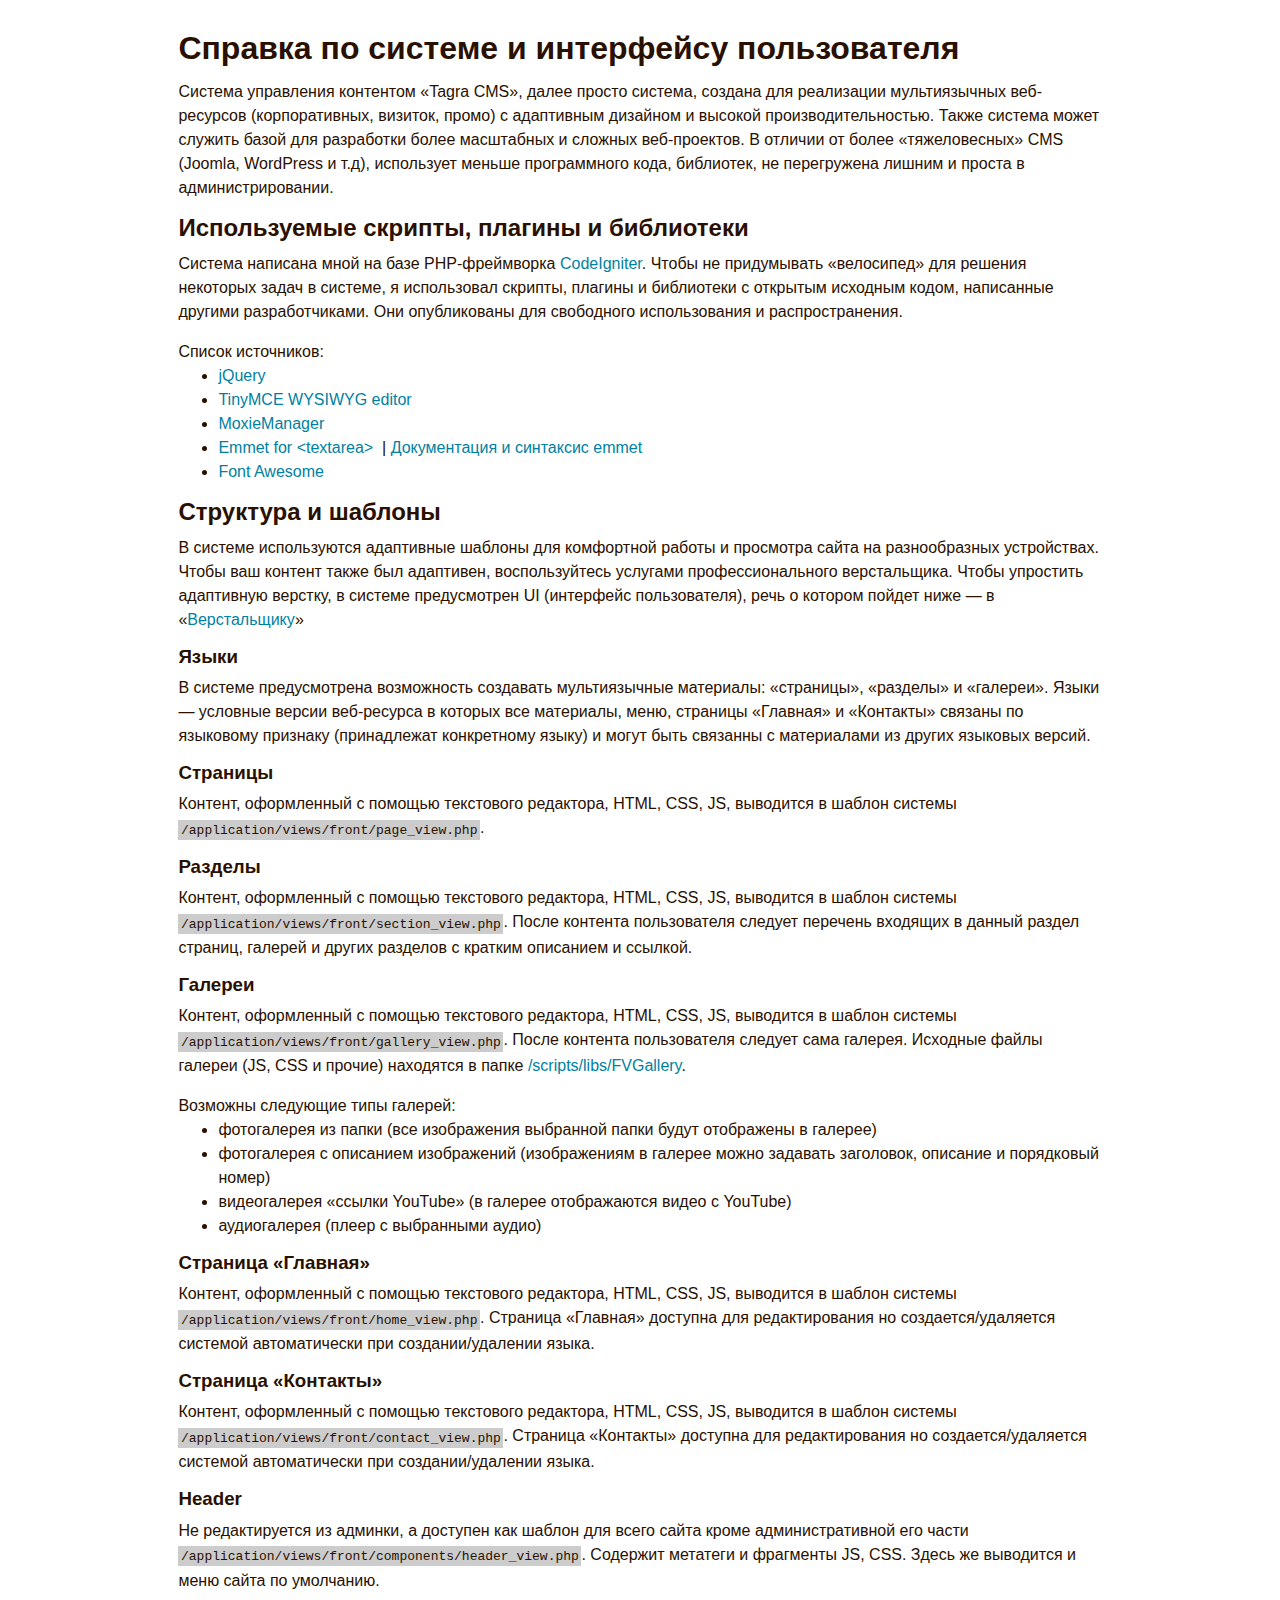
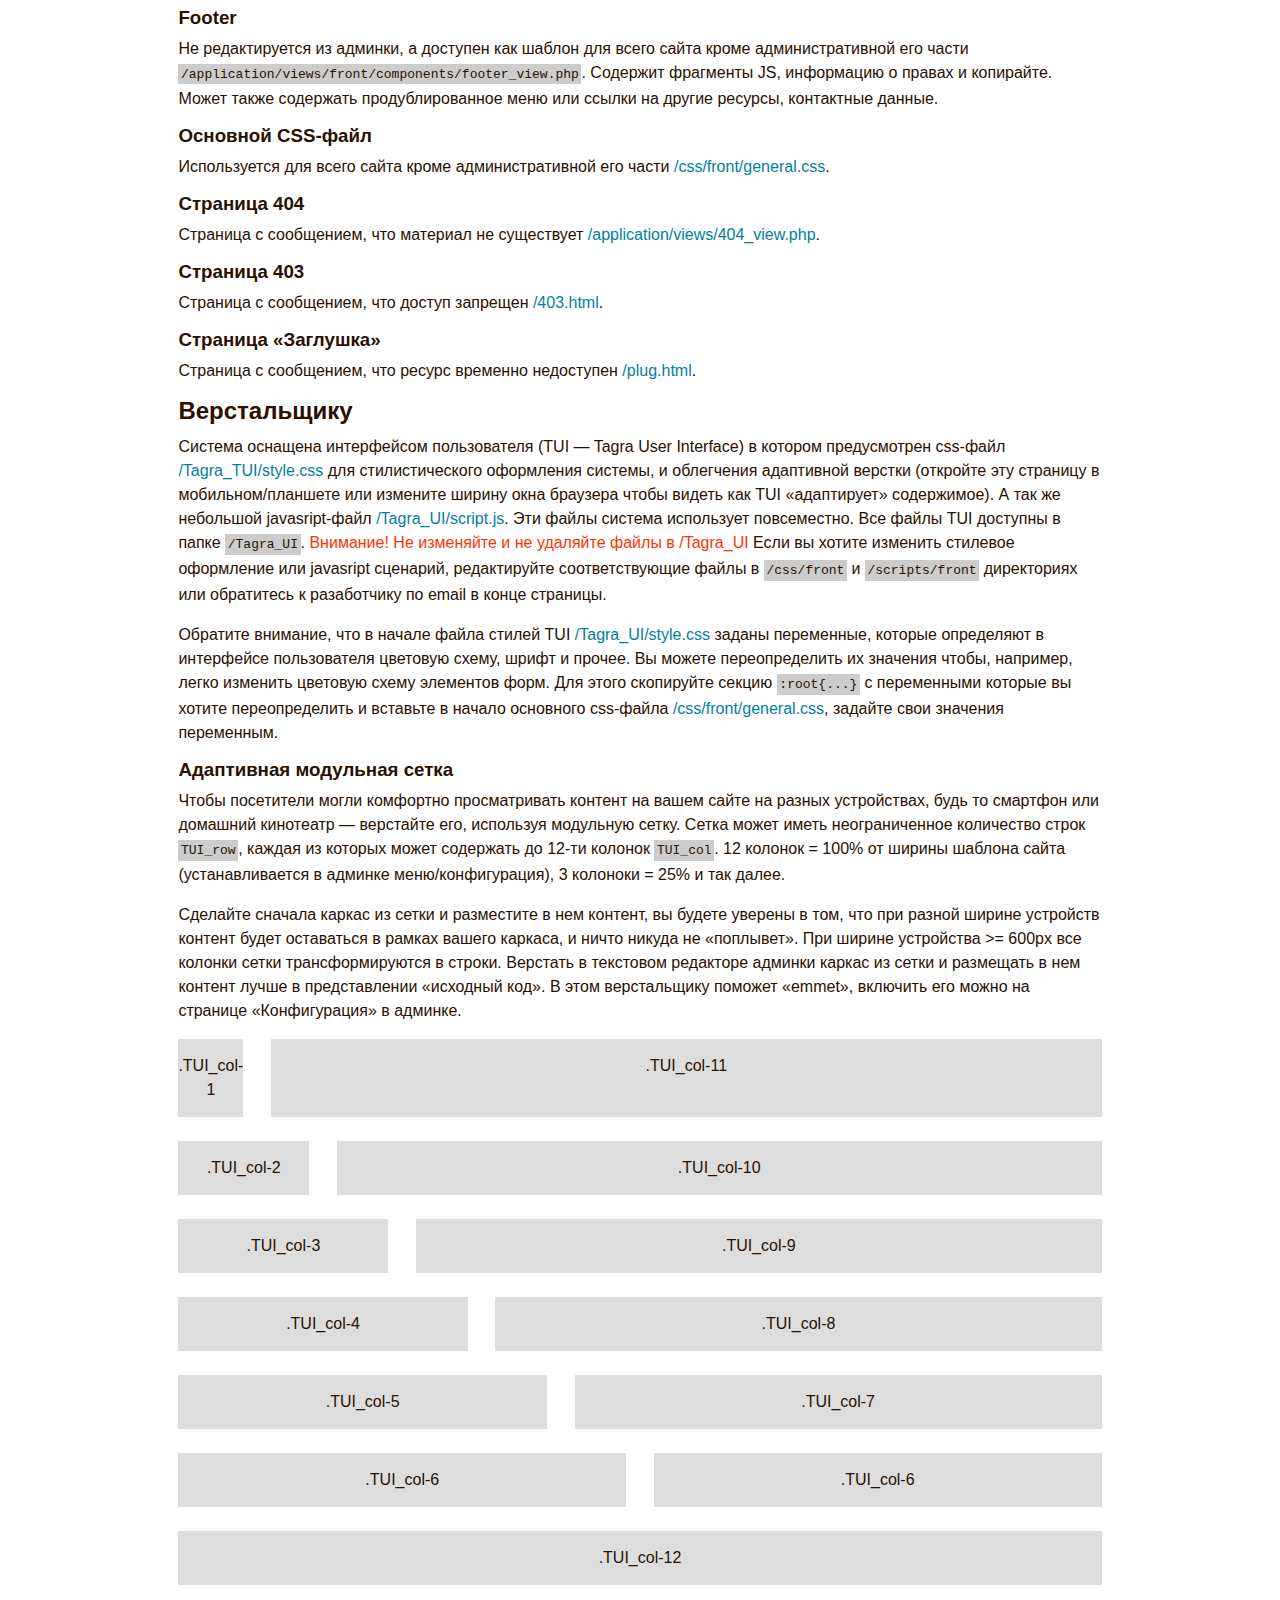
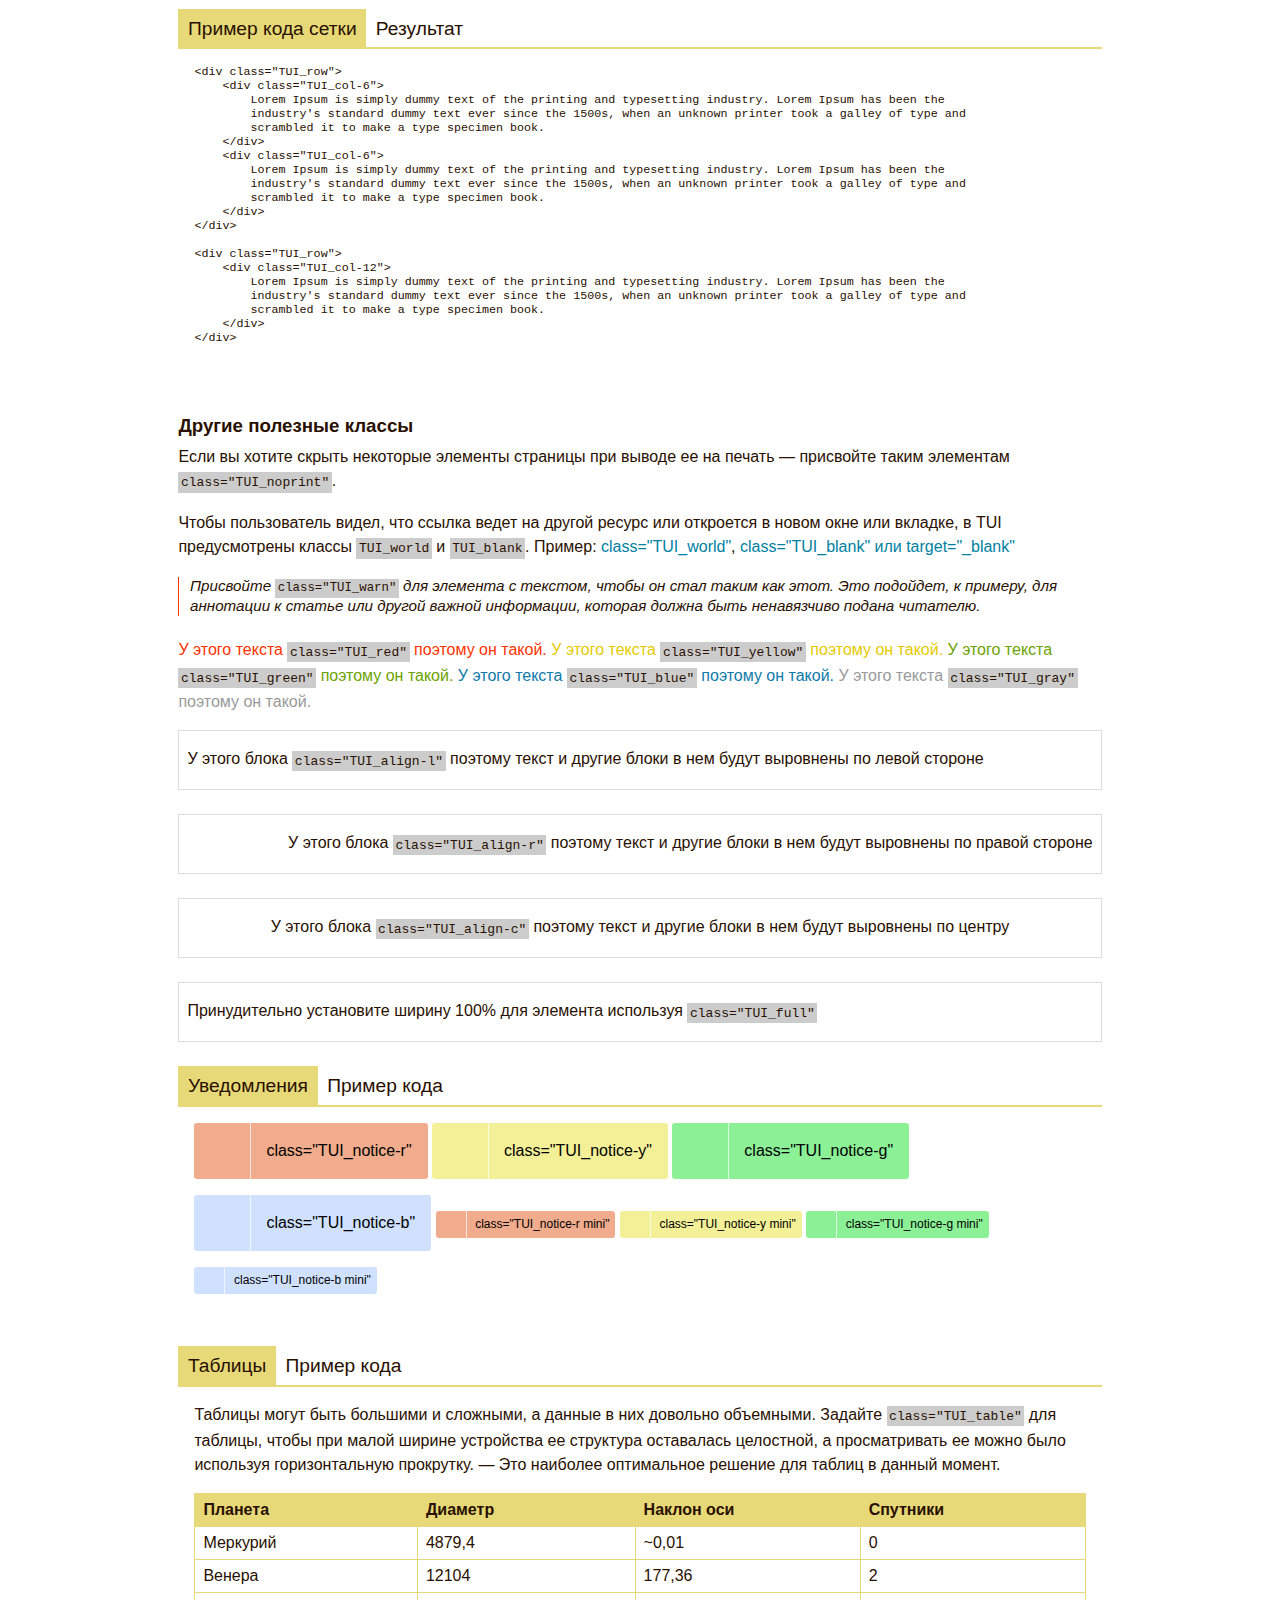
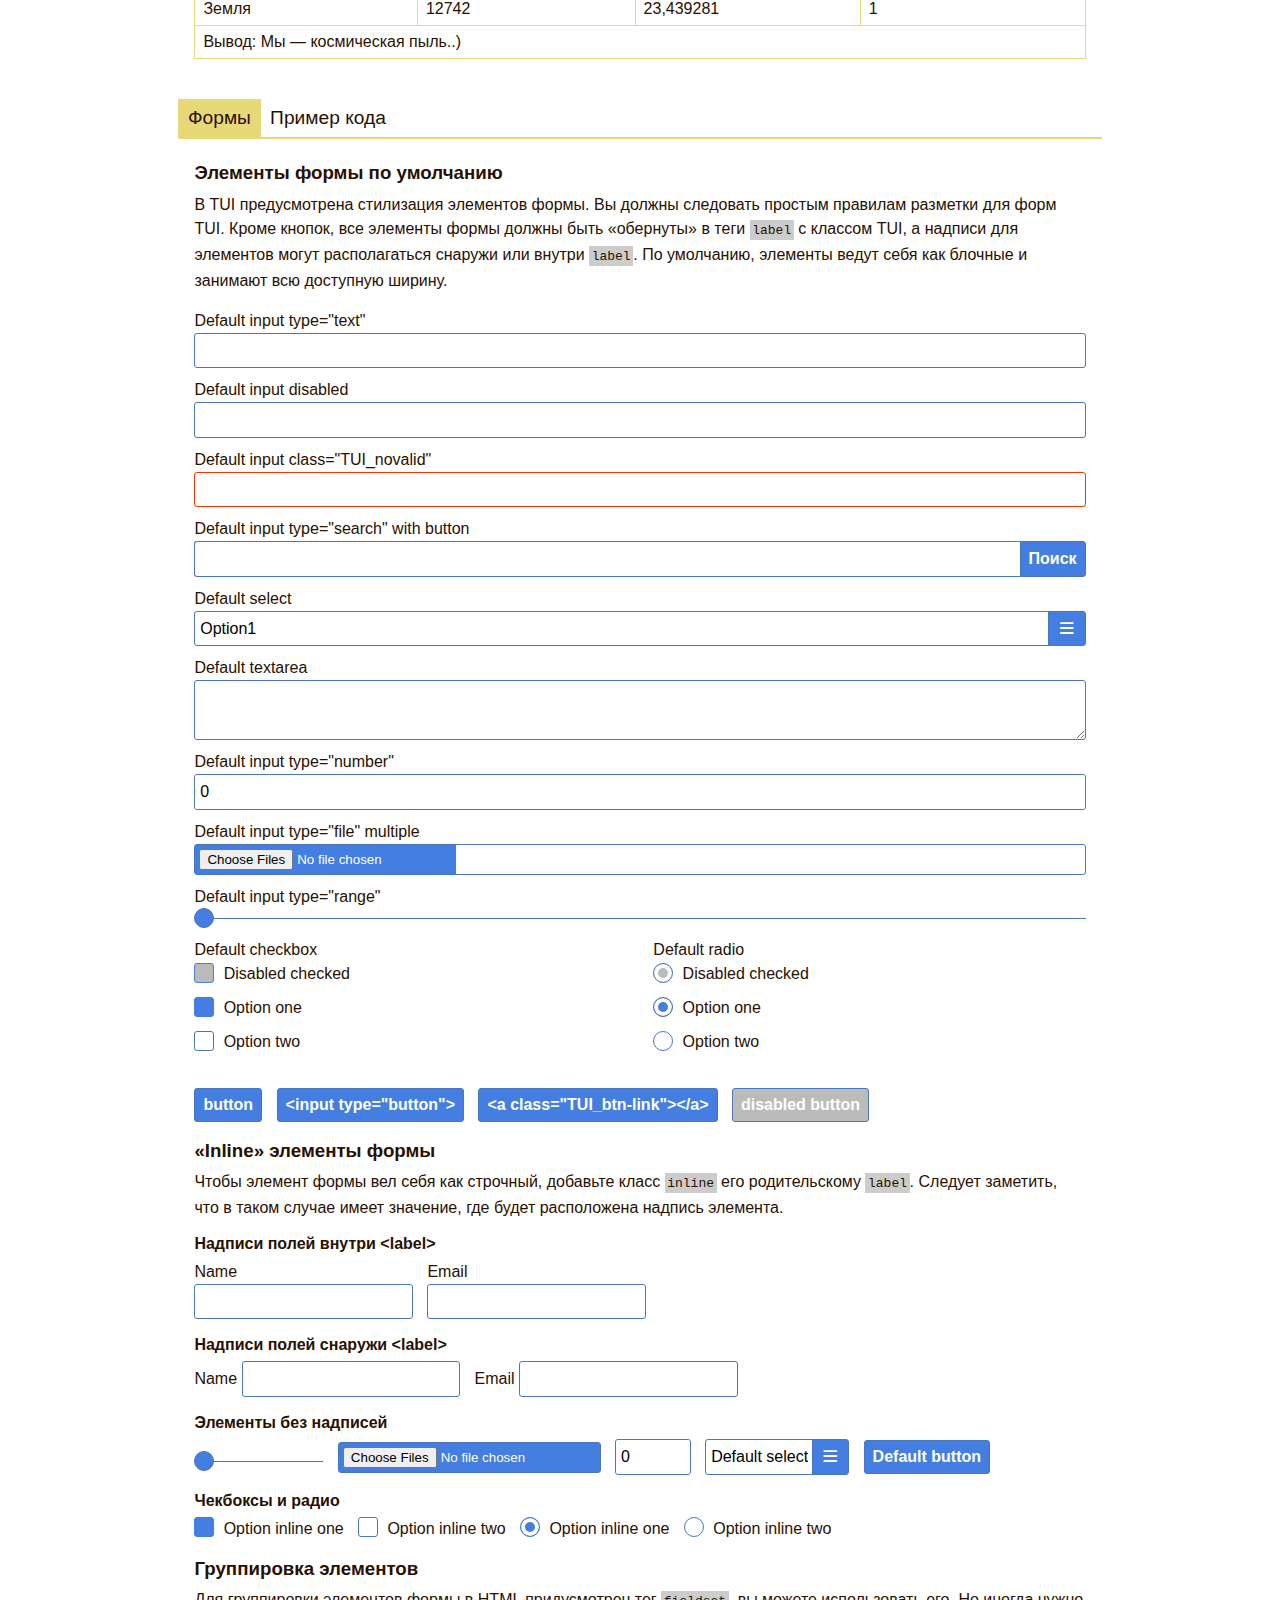
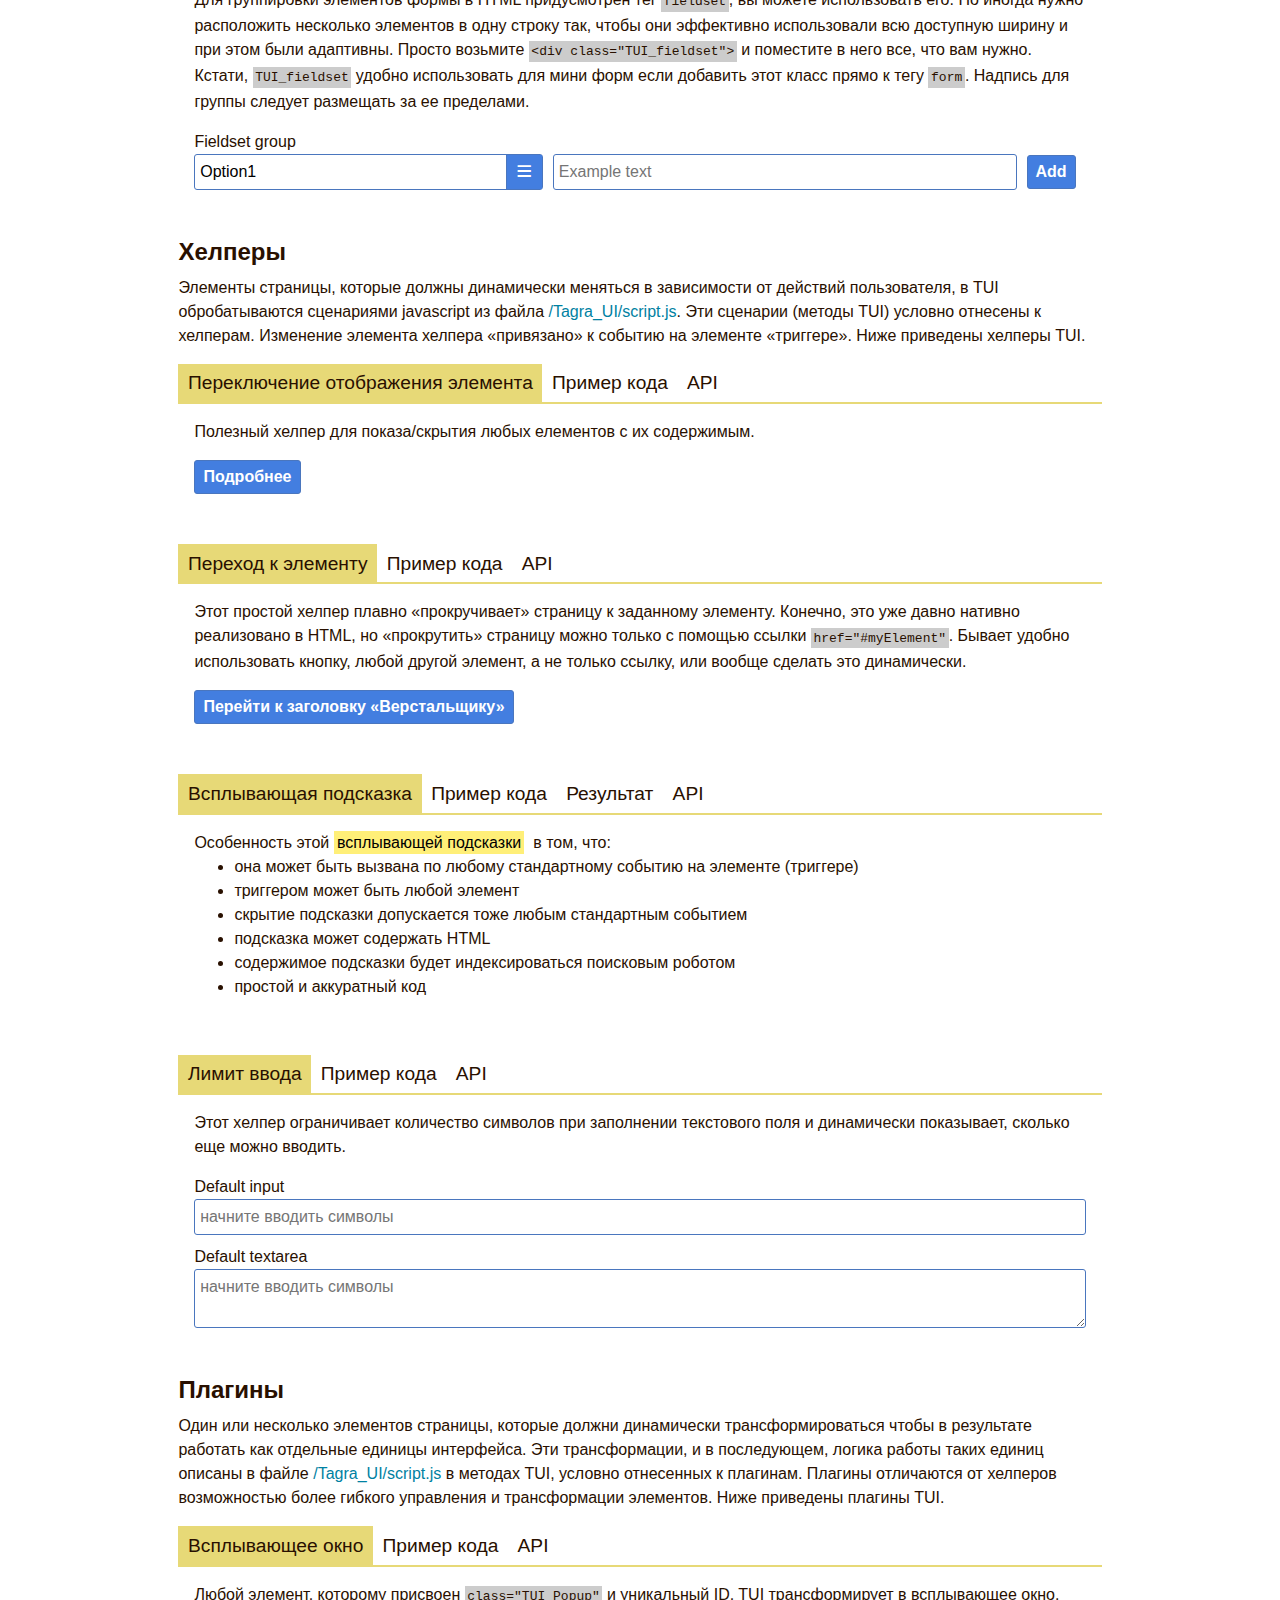
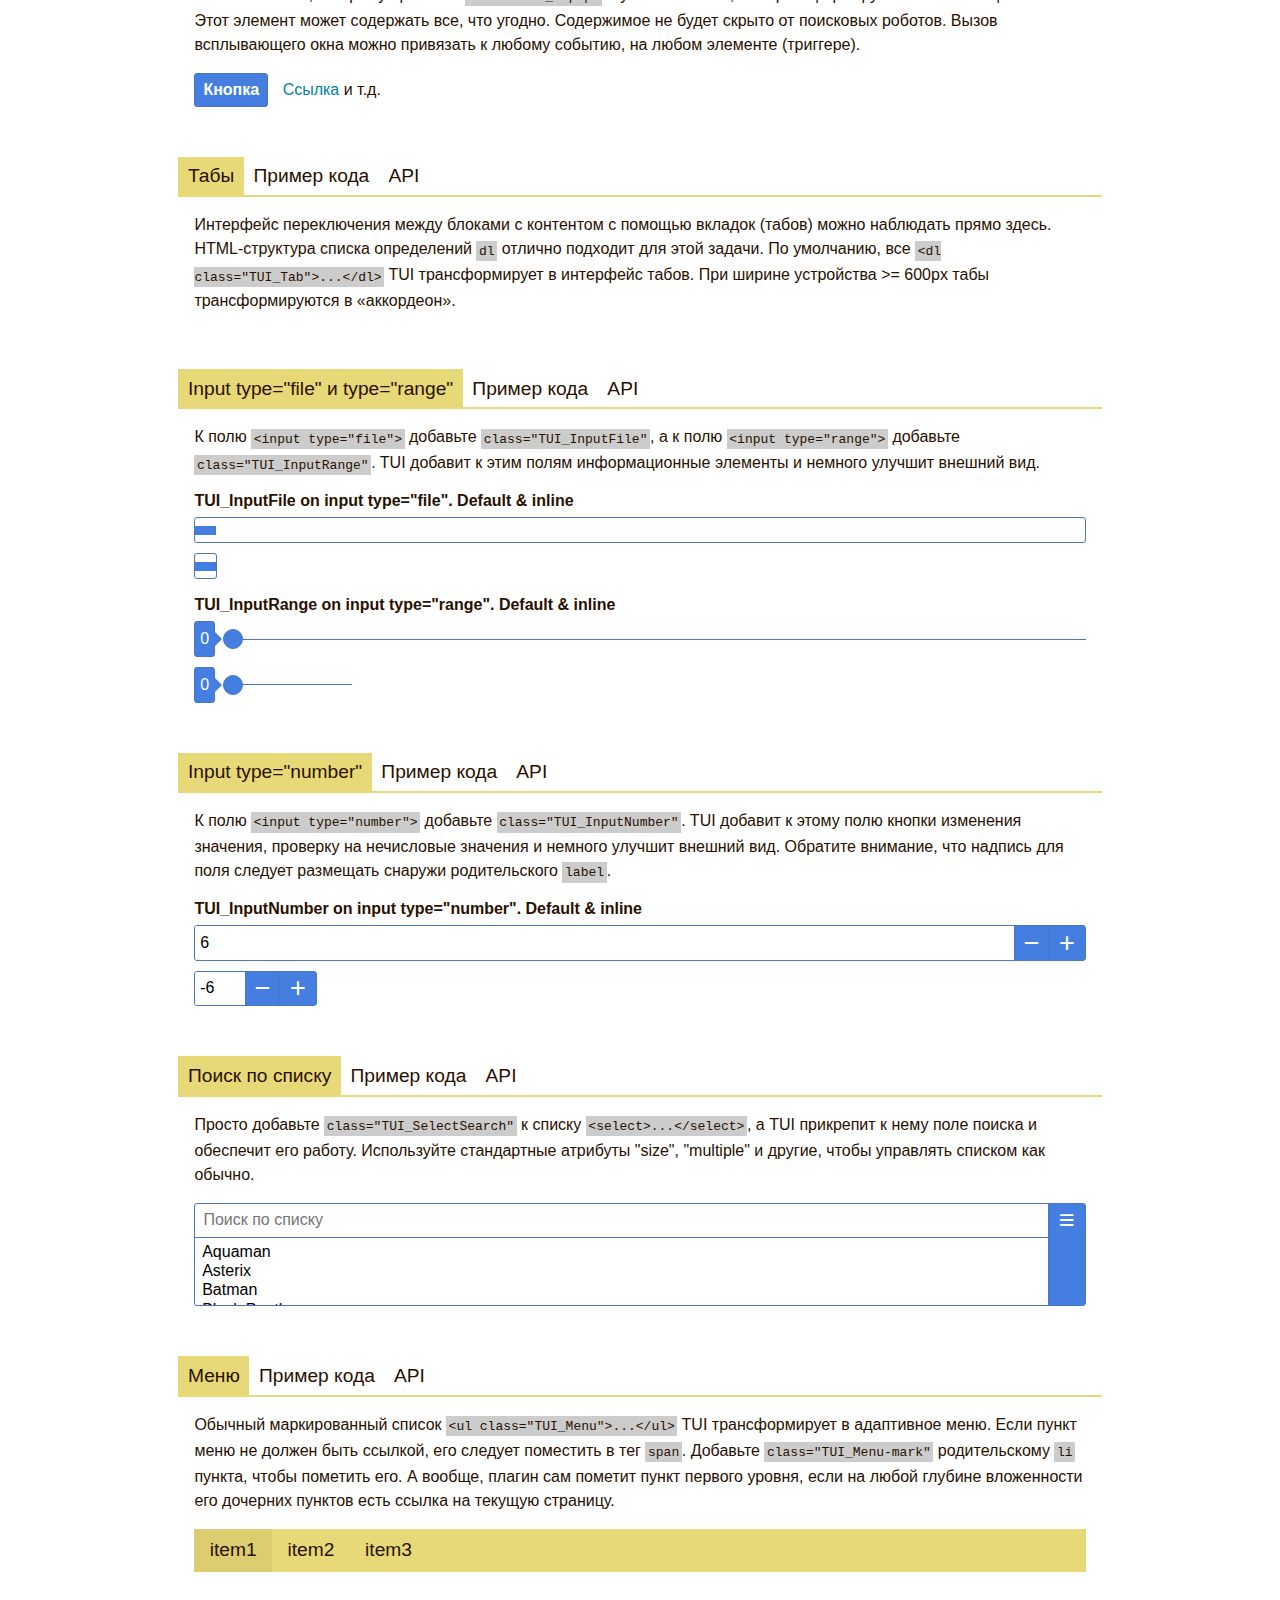
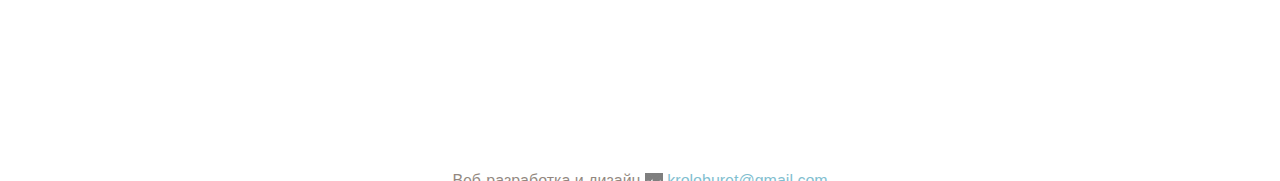
==== commit f181f0dc: "Изменена верстка чекбокса" ====
--- a/Tagra_UI/index.html
+++ b/Tagra_UI/index.html
@@ -462,15 +462,15 @@
                 Default checkbox
                 <label class="TUI_checkbox">
                     <input type="checkbox" disabled checked>
-                    <span class="custom-checkbox"><i class="icon-check"></i></span> Disabled checked
+                    <span class="custom-checkbox"></span> Disabled checked
                 </label>
                 <label class="TUI_checkbox">
                     <input type="checkbox" checked>
-                    <span class="custom-checkbox"><i class="icon-check"></i></span> Option one
+                    <span class="custom-checkbox"></span> Option one
                 </label>
                 <label class="TUI_checkbox">
                     <input type="checkbox">
-                    <span class="custom-checkbox"><i class="icon-check"></i></span> Option two
+                    <span class="custom-checkbox"></span> Option two
                 </label>
             </div>
             <div class="TUI_col-6">
@@ -547,11 +547,11 @@
         <!-- inline checkbox -->
         <label class="TUI_checkbox inline">
             <input type="checkbox" checked>
-            <span class="custom-checkbox"><i class="icon-check"></i></span> Option inline one
+            <span class="custom-checkbox"></span> Option inline one
         </label>
         <label class="TUI_checkbox inline">
             <input type="checkbox">
-            <span class="custom-checkbox"><i class="icon-check"></i></span> Option inline two
+            <span class="custom-checkbox"></span> Option inline two
         </label>
         <!-- inline radio -->
         <label class="TUI_radio inline">
@@ -657,15 +657,15 @@
         Default checkbox
         &lt;label class=&quot;TUI_checkbox&quot;&gt;
             &lt;input type=&quot;checkbox&quot; disabled checked&gt;
-            &lt;span class=&quot;custom-checkbox&quot;&gt;&lt;i class=&quot;icon-check&quot;&gt;&lt;/i&gt;&lt;/span&gt; Disabled checked
+            &lt;span class=&quot;custom-checkbox&quot;&gt;&lt;/span&gt; Disabled checked
         &lt;/label&gt;
         &lt;label class=&quot;TUI_checkbox&quot;&gt;
             &lt;input type=&quot;checkbox&quot; checked&gt;
-            &lt;span class=&quot;custom-checkbox&quot;&gt;&lt;i class=&quot;icon-check&quot;&gt;&lt;/i&gt;&lt;/span&gt; Option one
+            &lt;span class=&quot;custom-checkbox&quot;&gt;&lt;/span&gt; Option one
         &lt;/label&gt;
         &lt;label class=&quot;TUI_checkbox&quot;&gt;
             &lt;input type=&quot;checkbox&quot;&gt;
-            &lt;span class=&quot;custom-checkbox&quot;&gt;&lt;i class=&quot;icon-check&quot;&gt;&lt;/i&gt;&lt;/span&gt; Option two
+            &lt;span class=&quot;custom-checkbox&quot;&gt;&lt;/span&gt; Option two
         &lt;/label&gt;
     &lt;/div&gt;
     &lt;div class=&quot;TUI_col-6&quot;&gt;
@@ -749,11 +749,11 @@
 &lt;!-- inline checkbox --&gt;
 &lt;label class=&quot;TUI_checkbox inline&quot;&gt;
     &lt;input type=&quot;checkbox&quot; checked&gt;
-    &lt;span class=&quot;custom-checkbox&quot;&gt;&lt;i class=&quot;icon-check&quot;&gt;&lt;/i&gt;&lt;/span&gt; Option inline one
+    &lt;span class=&quot;custom-checkbox&quot;&gt;&lt;/span&gt; Option inline one
 &lt;/label&gt;
 &lt;label class=&quot;TUI_checkbox inline&quot;&gt;
     &lt;input type=&quot;checkbox&quot;&gt;
-    &lt;span class=&quot;custom-checkbox&quot;&gt;&lt;i class=&quot;icon-check&quot;&gt;&lt;/i&gt;&lt;/span&gt; Option inline two
+    &lt;span class=&quot;custom-checkbox&quot;&gt;&lt;/span&gt; Option inline two
 &lt;/label&gt;
 
 &lt;!-- inline radio --&gt;
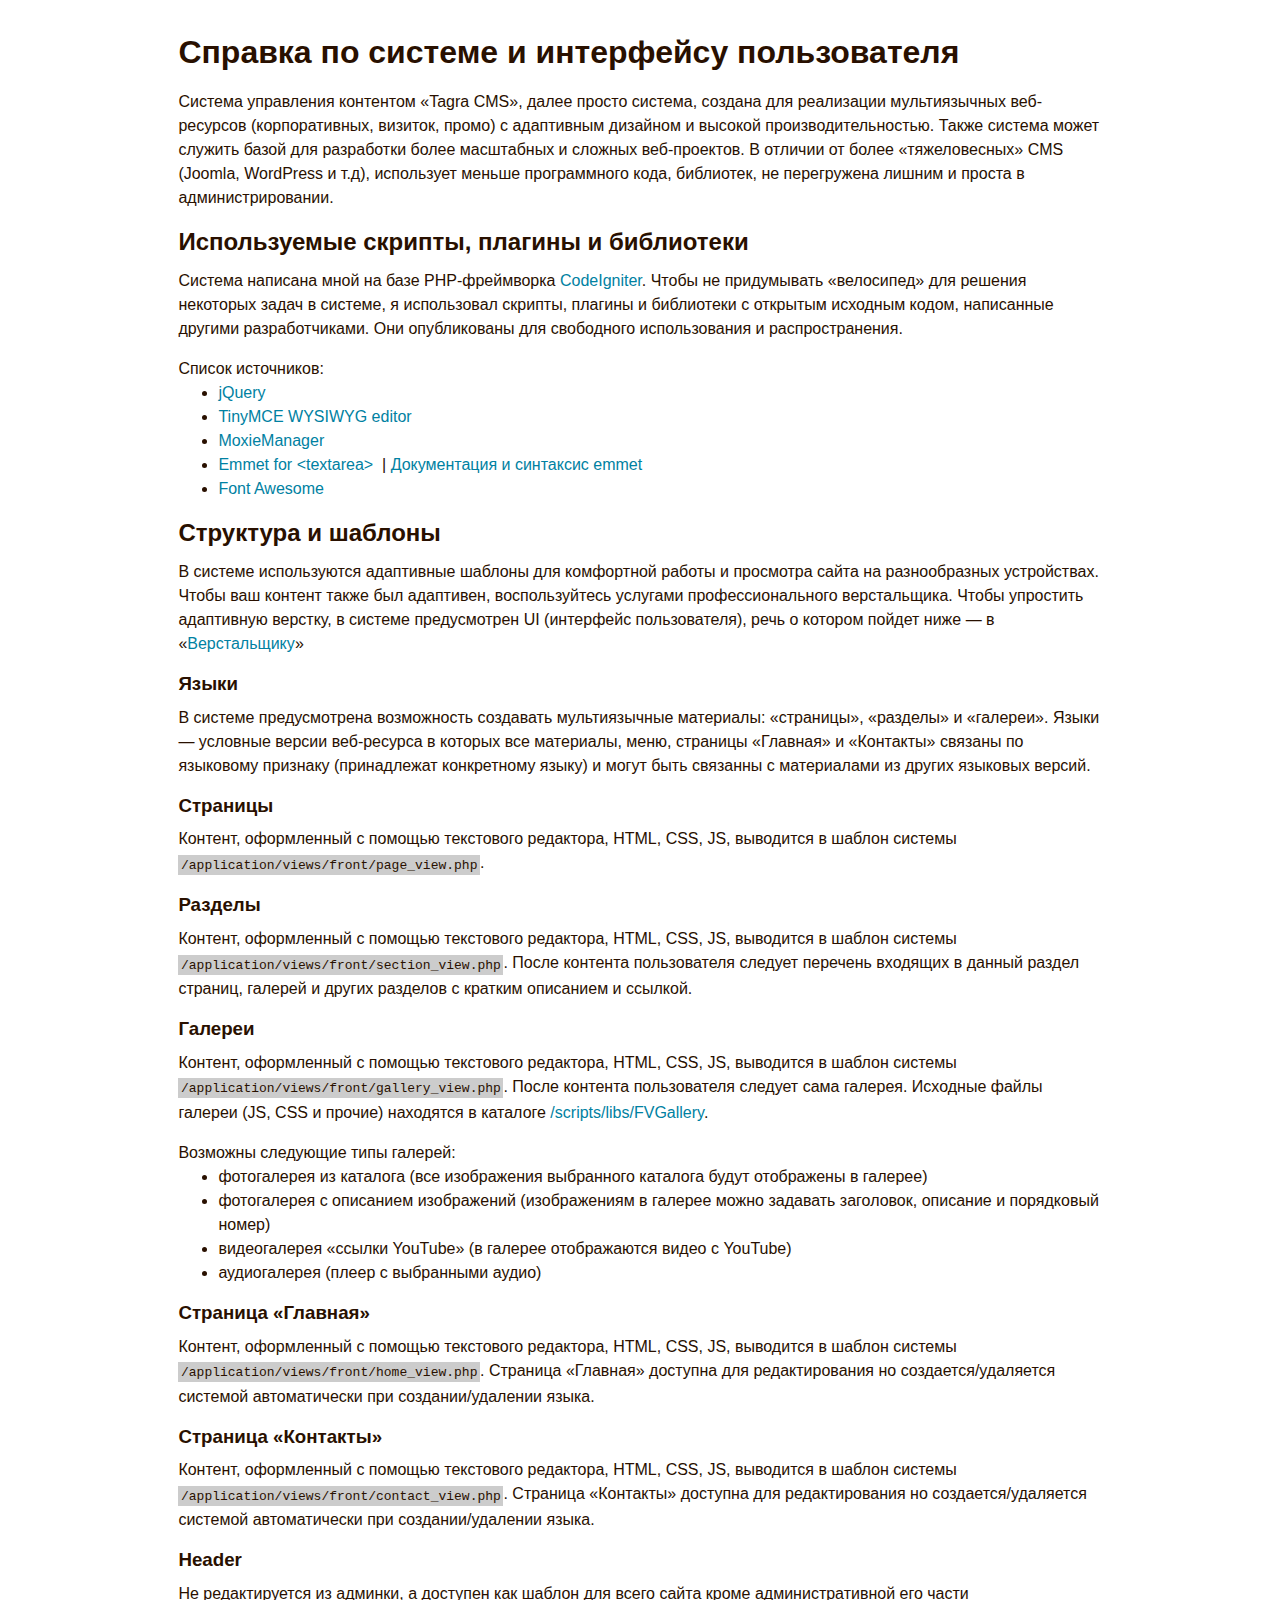
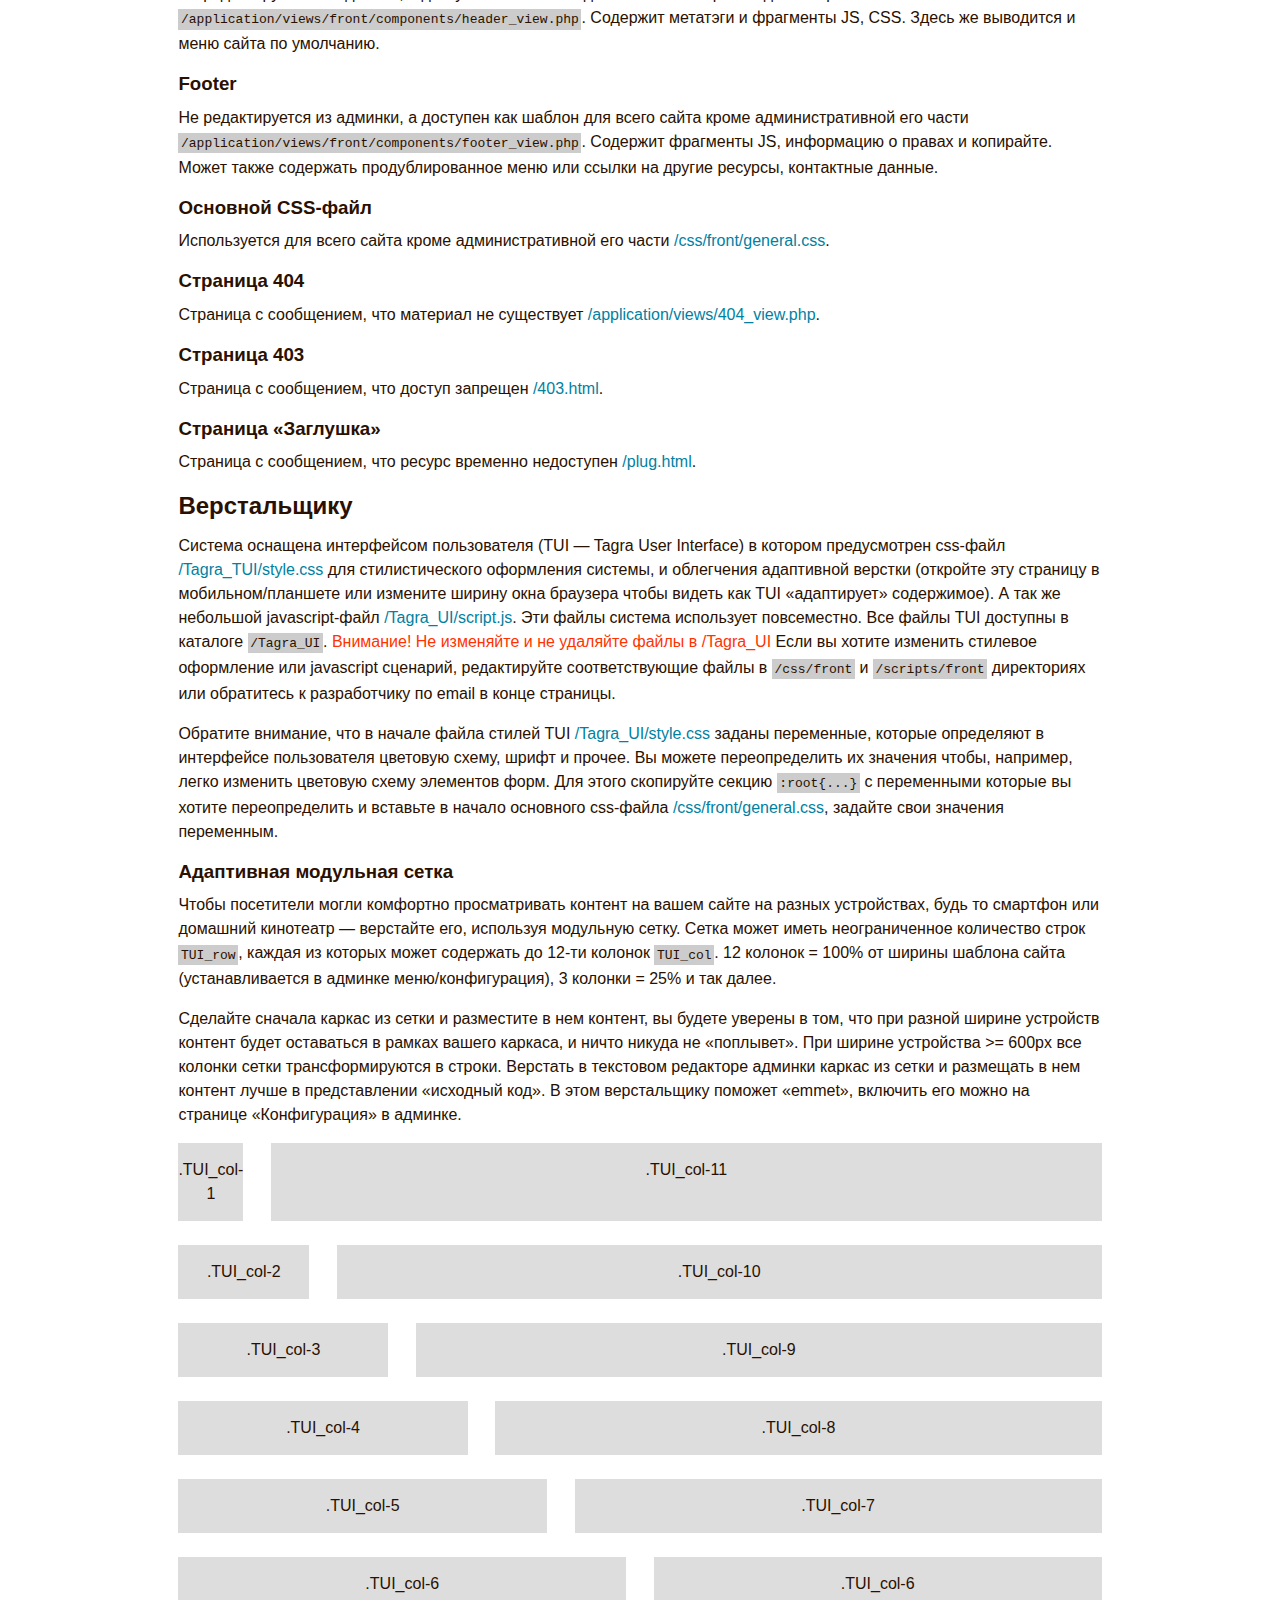
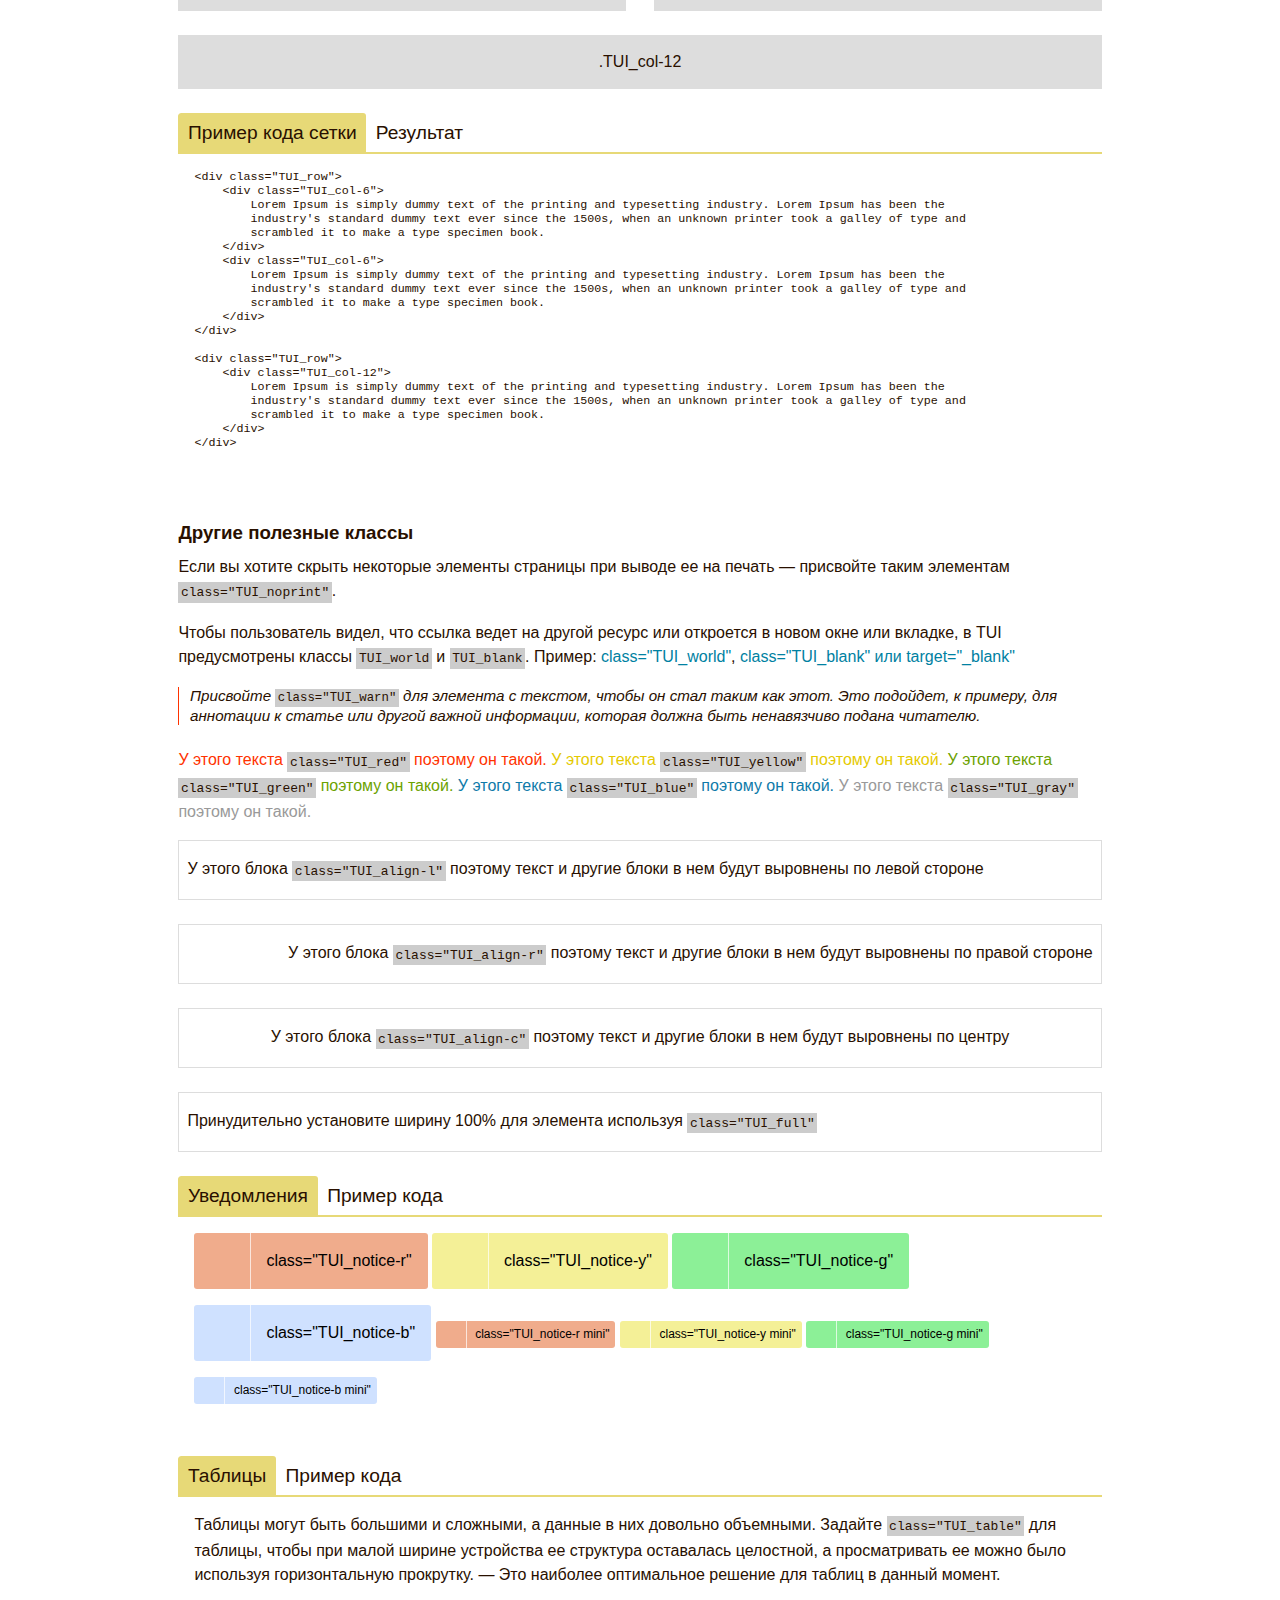
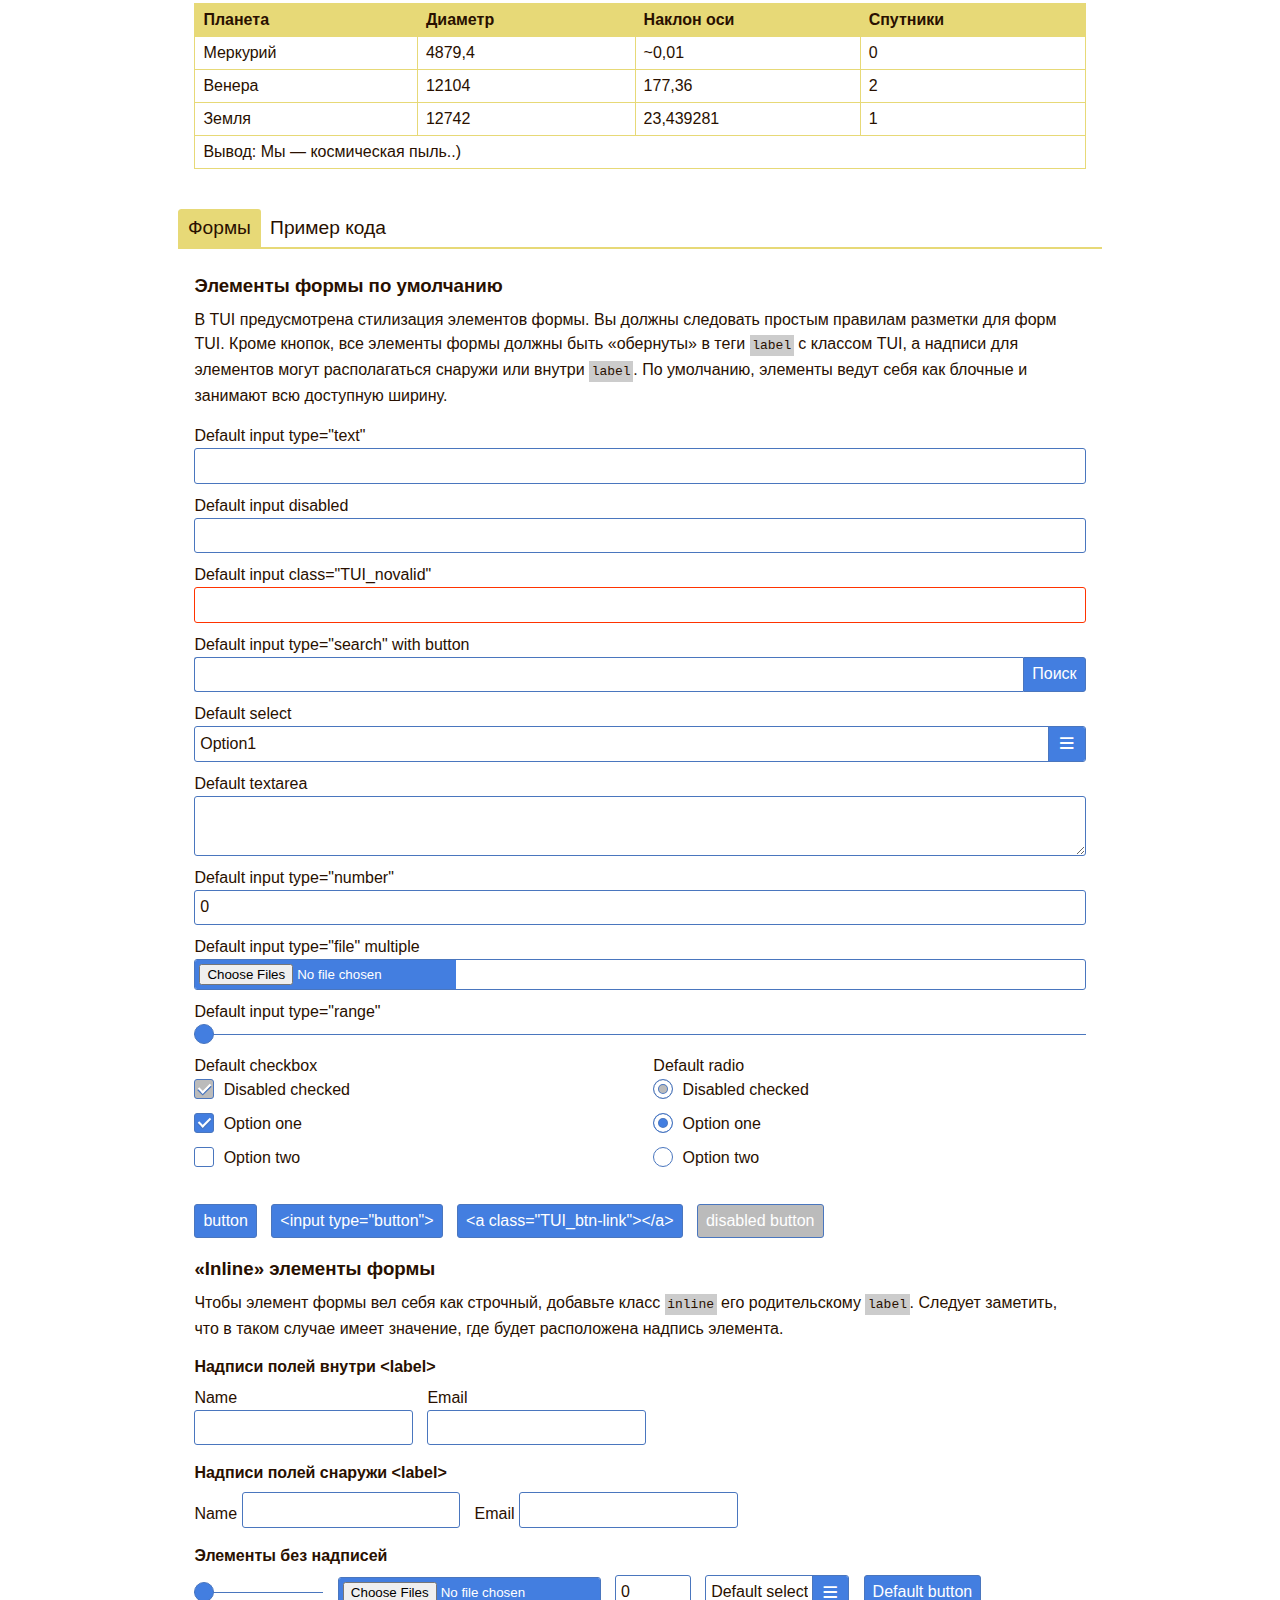
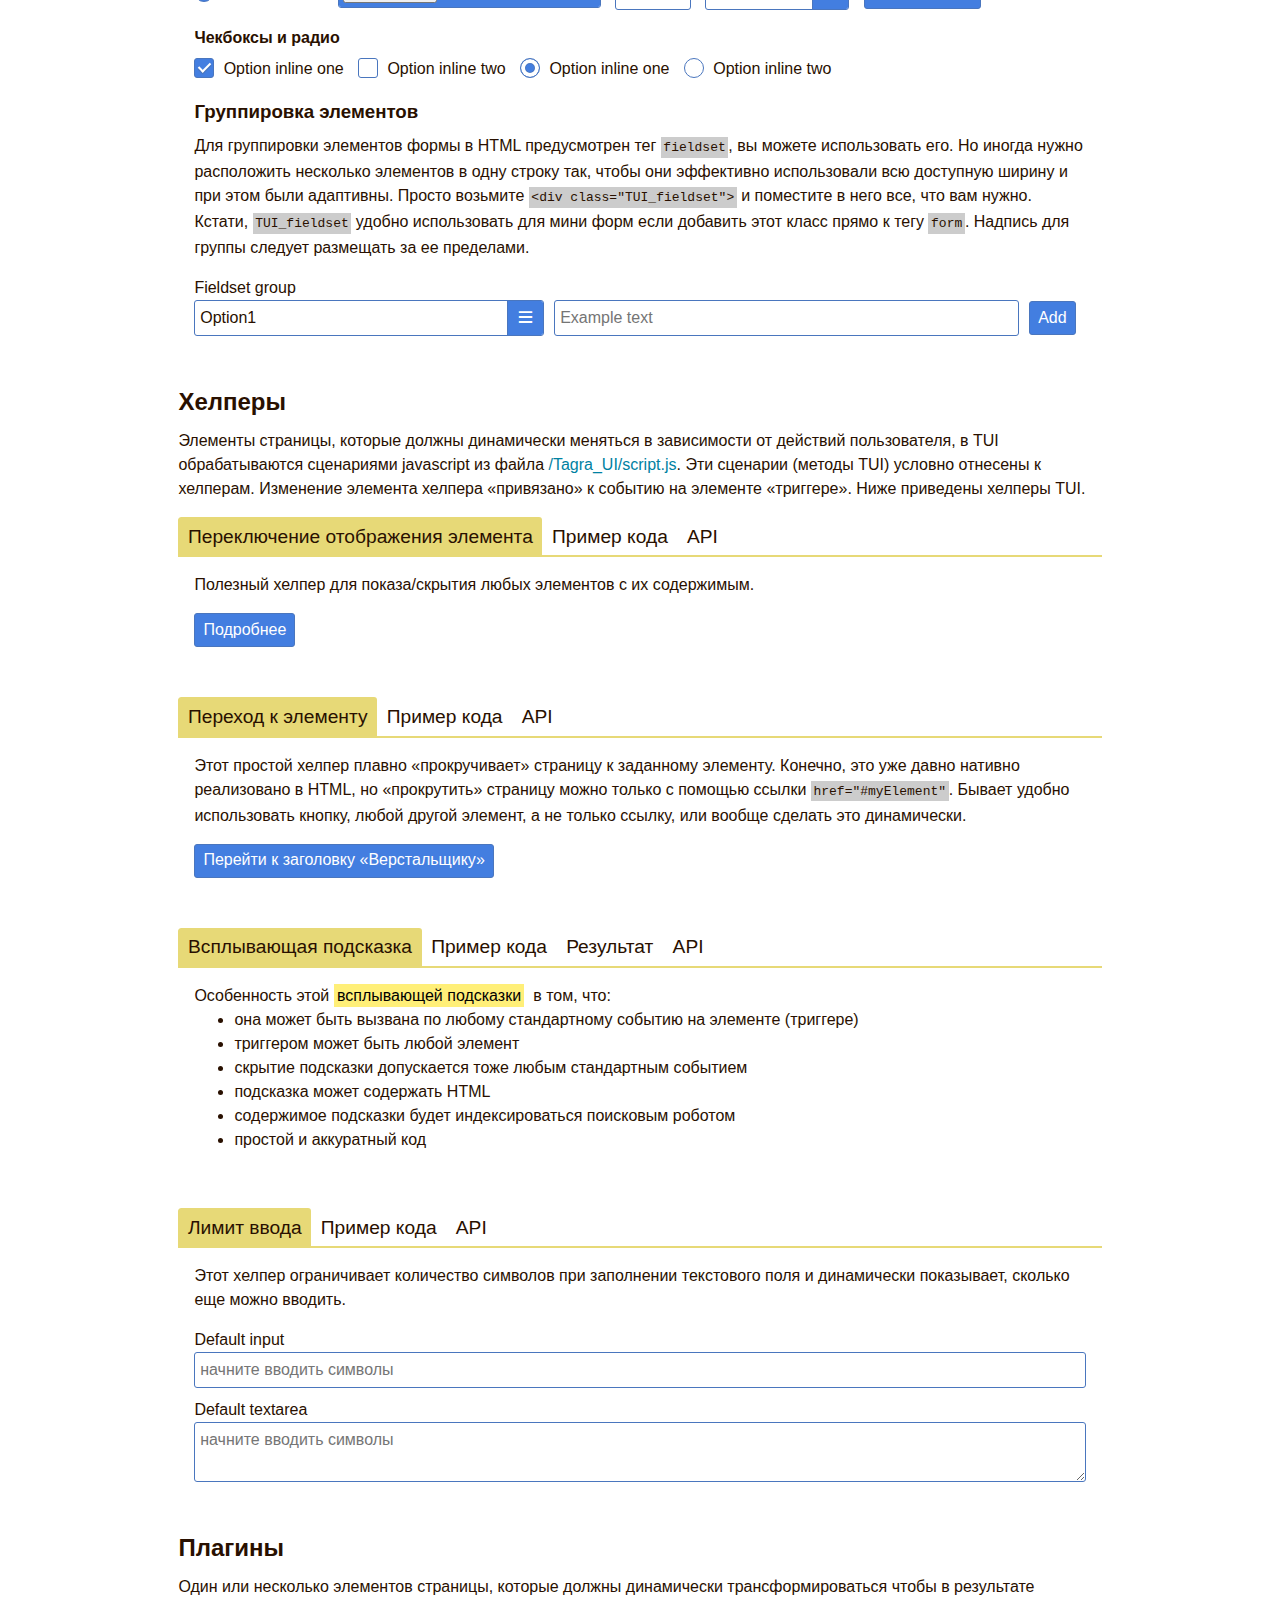
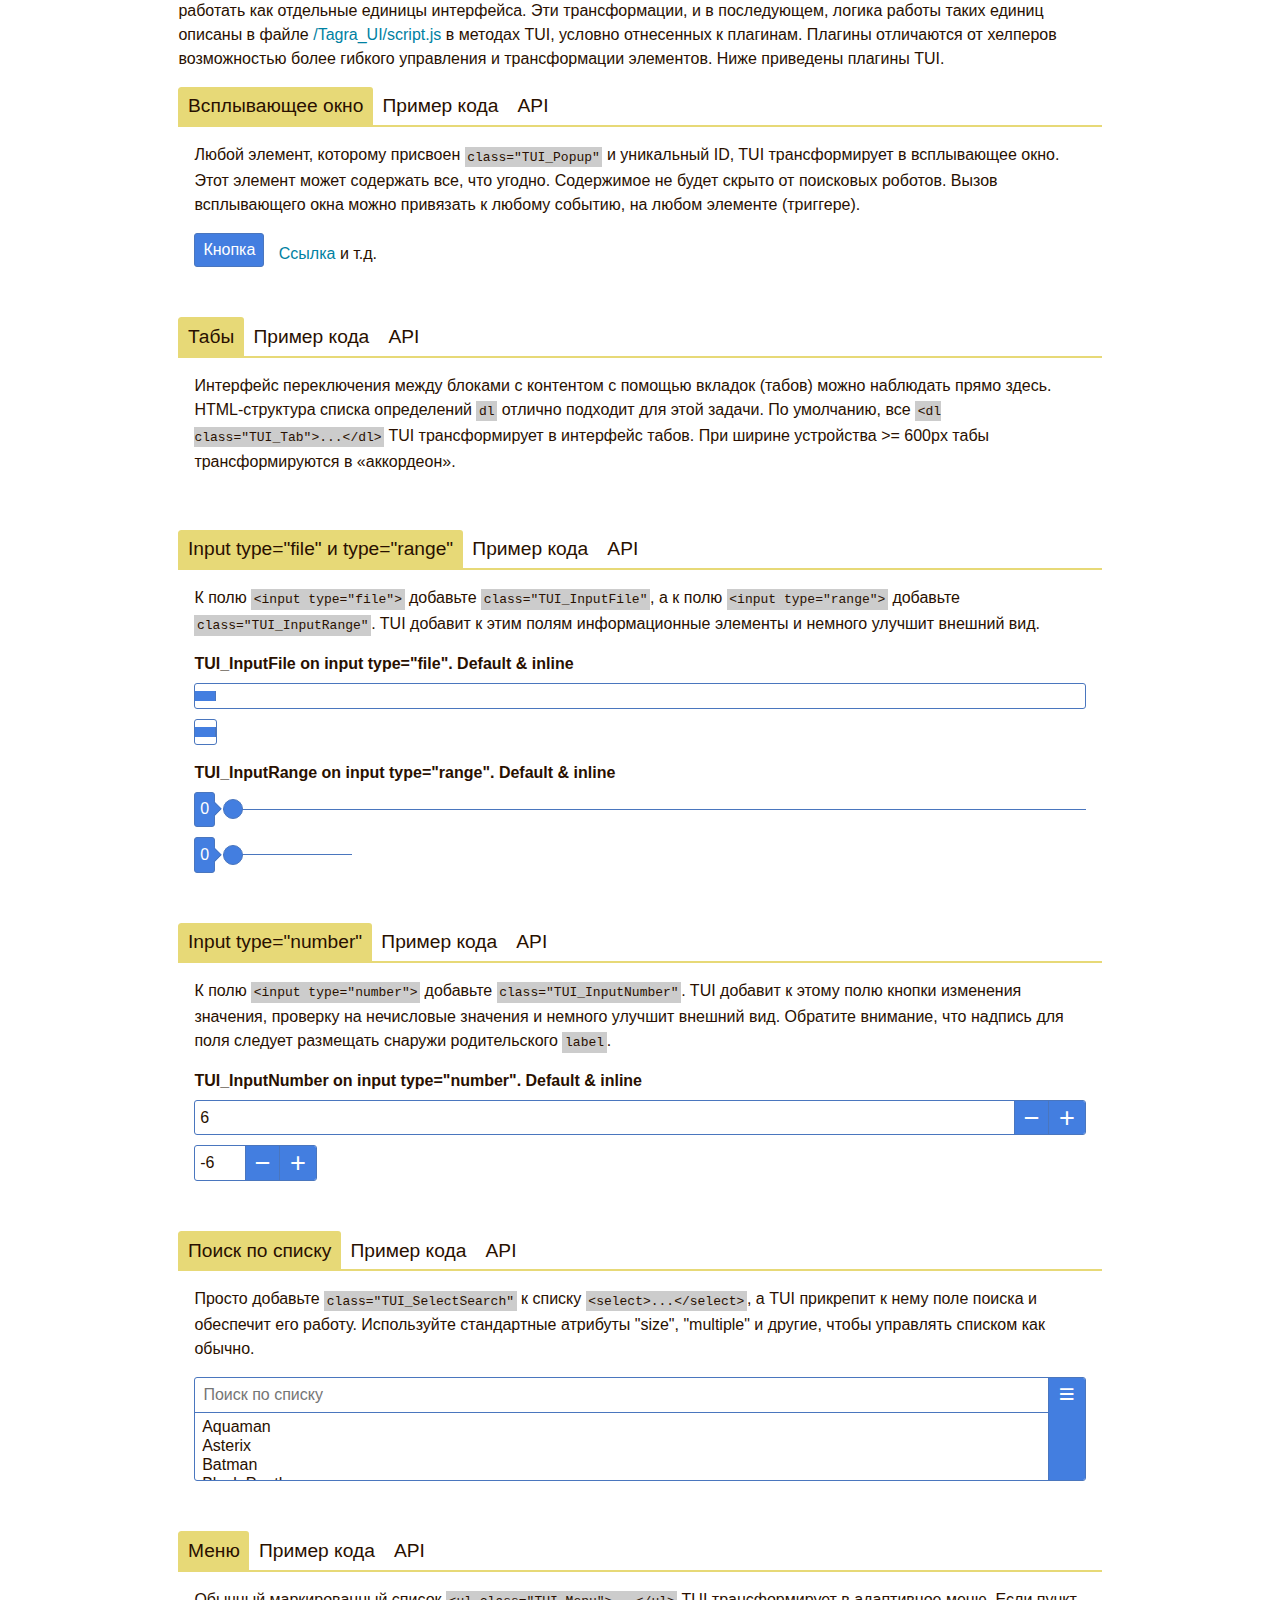
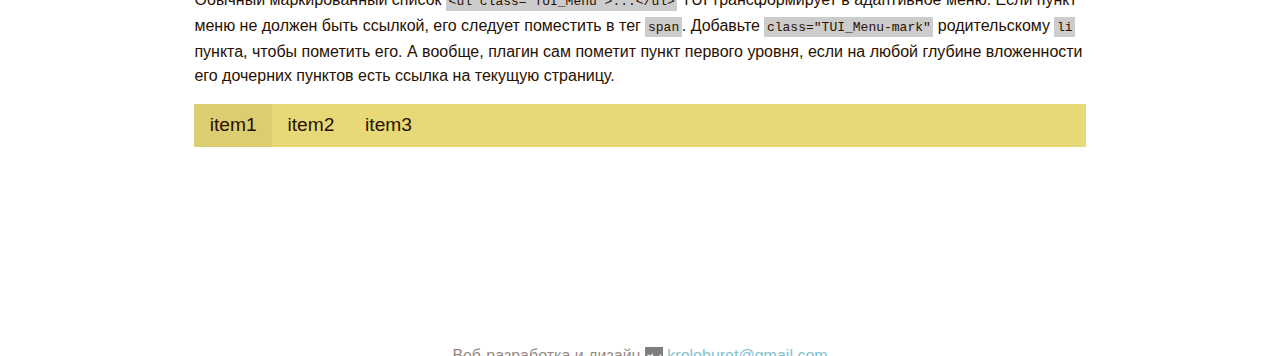
==== commit 5197c9d8: "Исправить орфографические ошибки" ====
--- a/Tagra_UI/index.html
+++ b/Tagra_UI/index.html
@@ -81,11 +81,11 @@
 <p>Контент, оформленный с помощью текстового редактора, HTML, CSS, JS, выводится в шаблон системы
     <code>/application/views/front/gallery_view.php</code>. После контента пользователя следует сама галерея. Исходные
     файлы
-    галереи (JS, CSS и прочие) находятся в папке <a href="/scripts/libs/FVGallery/" target="_blank">/scripts/libs/FVGallery</a>.
+    галереи (JS, CSS и прочие) находятся в каталоге <a href="/scripts/libs/FVGallery/" target="_blank">/scripts/libs/FVGallery</a>.
 </p>
 Возможны следующие типы галерей:
 <ul>
-    <li>фотогалерея из папки (все изображения выбранной папки будут отображены в галерее)</li>
+    <li>фотогалерея из каталога (все изображения выбранного каталога будут отображены в галерее)</li>
     <li>фотогалерея с описанием изображений (изображениям в галерее можно задавать заголовок, описание и порядковый
         номер)
     </li>
@@ -103,7 +103,7 @@
     создается/удаляется системой автоматически при создании/удалении языка.</p>
 <h3>Header</h3>
 <p>Не редактируется из админки, а доступен как шаблон для всего сайта кроме административной его части
-    <code>/application/views/front/components/header_view.php</code>. Содержит метатеги и фрагменты JS, CSS. Здесь же
+    <code>/application/views/front/components/header_view.php</code>. Содержит метатэги и фрагменты JS, CSS. Здесь же
     выводится и
     меню сайта по умолчанию.</p>
 <h3>Footer</h3>
@@ -132,11 +132,11 @@
         href="style.css" target="_blank">/Tagra_TUI/style.css</a>
     для стилистического оформления системы, и облегчения адаптивной верстки (откройте эту страницу в мобильном/планшете
     или измените ширину окна браузера чтобы видеть как TUI <q>адаптирует</q> содержимое). А так же небольшой
-    javasript-файл <a href="script.js" target="_blank">/Tagra_UI/script.js</a>. Эти файлы система использует
-    повсеместно. Все файлы TUI доступны в папке <code>/Tagra_UI</code>.
+    javascript-файл <a href="script.js" target="_blank">/Tagra_UI/script.js</a>. Эти файлы система использует
+    повсеместно. Все файлы TUI доступны в каталоге <code>/Tagra_UI</code>.
     <span class="TUI_red">Внимание! Не изменяйте и не удаляйте файлы в /Tagra_UI</span>
-    Если вы хотите изменить стилевое оформление или javasript сценарий, редактируйте соответствующие файлы в <code>/css/front</code>
-    и <code>/scripts/front</code> директориях или обратитесь к разаботчику по email в конце страницы.</p>
+    Если вы хотите изменить стилевое оформление или javascript сценарий, редактируйте соответствующие файлы в <code>/css/front</code>
+    и <code>/scripts/front</code> директориях или обратитесь к разработчику по email в конце страницы.</p>
 <p>Обратите внимание, что в начале файла стилей TUI <a href="style.css" target="_blank">/Tagra_UI/style.css</a> заданы
     переменные, которые определяют в интерфейсе пользователя цветовую схему, шрифт и прочее. Вы можете переопределить их
     значения чтобы, например, легко изменить цветовую схему элементов форм. Для этого скопируйте секцию
@@ -153,7 +153,7 @@
 <p>Чтобы посетители могли комфортно просматривать контент на вашем сайте на разных устройствах, будь то смартфон или
     домашний кинотеатр &mdash; верстайте его, используя модульную сетку. Сетка может иметь неограниченное количество
     строк <code>TUI_row</code>, каждая из которых может содержать до 12-ти колонок <code>TUI_col</code>.
-    12 колонок = 100% от ширины шаблона сайта (устанавливается в админке меню/конфигурация), 3 колоноки = 25% и так
+    12 колонок = 100% от ширины шаблона сайта (устанавливается в админке меню/конфигурация), 3 колонки = 25% и так
     далее.</p>
 <p>Сделайте сначала каркас из сетки и разместите в нем контент, вы будете уверены в том, что при разной ширине устройств
     контент будет оставаться в рамках вашего каркаса, и ничто никуда не <q>поплывет</q>. При ширине устройства &gt;=
@@ -564,7 +564,7 @@
         </label>
 
         <h3>Группировка элементов</h3>
-        <p>Для группировки элементов формы в HTML придусмотрен тег <code>fieldset</code>, вы можете использовать его.
+        <p>Для группировки элементов формы в HTML предусмотрен тег <code>fieldset</code>, вы можете использовать его.
             Но иногда нужно расположить несколько элементов в одну строку так, чтобы они эффективно использовали всю
             доступную ширину и при этом были адаптивны. Просто возьмите
             <code>&lt;div class=&quot;TUI_fieldset&quot;&gt;</code> и поместите в него все, что вам нужно. Кстати,
@@ -792,7 +792,7 @@
 -->
 
 <h2>Хелперы</h2>
-<p>Элементы страницы, которые должны динамически меняться в зависимости от действий пользователя, в TUI обробатываются
+<p>Элементы страницы, которые должны динамически меняться в зависимости от действий пользователя, в TUI обрабатываются
     сценариями javascript из файла <a href="script.js" target="_blank">/Tagra_UI/script.js</a>. Эти сценарии (методы
     TUI)
     условно отнесены к хелперам. Изменение элемента хелпера <q>привязано</q> к событию на элементе <q>триггере</q>.
@@ -805,7 +805,7 @@
 <dl class="TUI_Tab">
     <dt>Переключение отображения элемента</dt>
     <dd>
-        <p>Полезный хелпер для показа/скрытия любых елементов с их содержимым.</p>
+        <p>Полезный хелпер для показа/скрытия любых элементов с их содержимым.</p>
         <button type="button" onclick="TUI.Toggle('hidElem')">Подробнее</button>
         <div id="hidElem" hidden>
             Обработчик кнопки запускает метод <code>TUI.Toggle('hidElem')</code> с переданным в нее id элемента который
@@ -1099,7 +1099,7 @@
 -->
 
 <h2>Плагины</h2>
-<p>Один или несколько элементов страницы, которые должни динамически трансформироваться чтобы в результате работать как
+<p>Один или несколько элементов страницы, которые должны динамически трансформироваться чтобы в результате работать как
     отдельные единицы интерфейса. Эти трансформации, и в последующем, логика работы таких единиц описаны в файле
     <a href="script.js" target="_blank">/Tagra_UI/script.js</a> в методах TUI, условно отнесенных к плагинам. Плагины
     отличаются от хелперов возможностью более гибкого управления и трансформации элементов. Ниже приведены плагины TUI.
@@ -1146,7 +1146,7 @@
     <dd>
         <p>Метод <code>TUI.Popup()</code> создает и показывает всплывающие окна. Сначала метод трансформирует все
             элементы которым присвоен <code>class="TUI_Popup"</code> в сплывающие окна которые будут скрыты изначально.
-            Чтобы показать всплывающее окно, вызовите метод с переданным ID елемента. Например:
+            Чтобы показать всплывающее окно, вызовите метод с переданным ID элемента. Например:
             <code>TUI.Popup("myPop")</code> покажет всплывающее окно с <code>id="myPop" class="TUI_Popup"</code>.
             Вызов всплывающего окна может быть привязан к любому элементу (триггеру) или вызван динамически из сценария.
             Метод возвращает элемент с переданным ID.
@@ -1198,7 +1198,7 @@
         <p><code>TUI.Tab([userConf])</code> В данном случае, метод может принимать один необязательный аргумент &mdash;
             литерал объекта с конфигурацией пользователя. Например: <code>TUI.Tab({selector: ".myElement"})</code>. Если
             методу не передать аргумент, он сработает только на <code>&lt;dl class=&quot;TUI_Tab&quot;&gt;</code>. Метод
-            возвращает коллекцию обработаных элементов.</p>
+            возвращает коллекцию обработанных элементов.</p>
         <ol>
             <li><code>selector</code> (строка, опционально, по умолчанию ".TUI_Tab"). CSS-селектор/ры элемента/тов
                 <code>dl</code> которые нужно трансформировать в табы.
@@ -1209,7 +1209,7 @@
             <code>kill</code>, а вторым, необязательным, CSS-селектор/ры элемента/тов <code>dl</code> на которых нужно
             деактивировать плагин и трансформировать в первоначальный вид. Если методу передать только команду
             <code>kill</code>, он сработает только на <code>&lt;dl class=&quot;TUI_Tab&quot;&gt;</code>.
-            Метод возвращает коллекцию обработаных элементов.</p>
+            Метод возвращает коллекцию обработанных элементов.</p>
         <ol>
             <li><code>kill</code> (строка, обязательный). Команда деактивации плагина</li>
             <li><code>selector</code> (строка, опционально, по умолчанию ".TUI_Tab"). CSS-селектор/ры элемента/тов
@@ -1282,7 +1282,7 @@
             Например: <code>UI.InputFile({selector: ".myInput"})</code>. Если методу не передать аргумент, по умолчанию
             он сработает только на <code>&lt;input type=&quot;file&quot; class=&quot;TUI_InputFile&quot;&gt;</code>.
             Для <code>TUI.InputRange()</code> &mdash; это <code>&lt;input type=&quot;range&quot; class=&quot;TUI_InputRange&quot;&gt;</code>.
-            Методы возвращают коллекцию обработаных элементов.</p>
+            Методы возвращают коллекцию обработанных элементов.</p>
         <ol>
             <li><code>selector</code> (строка, опционально, по умолчанию ".TUI_InputFile" / ".TUI_InputRange").
                 CSS-селектор/ры элемента/тов соответствующих полей которые нужно трансформировать.
@@ -1299,7 +1299,7 @@
             и трансформировать в первоначальный вид. Если методу передать только команду <code>kill</code>, он сработает
             только на <code>&lt;input type=&quot;file&quot; class=&quot;TUI_InputFile&quot;&gt;</code> и
             <code>&lt;input type=&quot;range&quot; class=&quot;TUI_InputRange&quot;&gt;</code> соответственно.
-            Метод возвращает коллекцию обработаных элементов.</p>
+            Метод возвращает коллекцию обработанных элементов.</p>
         <ol>
             <li><code>kill</code> (строка, обязательный). Команда деактивации плагина</li>
             <li><code>selector</code> (строка, опционально, по умолчанию ".TUI_InputFile" / ".TUI_InputRange").
@@ -1351,7 +1351,7 @@
             с
             конфигурацией пользователя. Например: <code>UI.InputNumber({selector: ".myInput"})</code>. Если методу не
             передать аргумент, по умолчанию он сработает только на <code>&lt;input type=&quot;number&quot; class=&quot;TUI_InputNumber&quot;&gt;</code>.
-            Метод возвращает коллекцию обработаных элементов.</p>
+            Метод возвращает коллекцию обработанных элементов.</p>
         <ol>
             <li><code>selector</code> (строка, опционально, по умолчанию ".TUI_InputNumber").
                 CSS-селектор/ры элемента/тов полей которые нужно трансформировать.
@@ -1371,7 +1371,7 @@
             команду <code>kill</code>, а вторым, необязательным, CSS-селектор/ры поля/лей, на которых нужно
             деактивировать плагин и трансформировать в первоначальный вид. Если методу передать только команду
             <code>kill</code>, он сработает только на <code>&lt;input type=&quot;number&quot; class=&quot;TUI_InputNumber&quot;&gt;</code>.
-            Метод возвращает коллекцию обработаных элементов.</p>
+            Метод возвращает коллекцию обработанных элементов.</p>
         <ol>
             <li><code>kill</code> (строка, обязательный). Команда деактивации плагина</li>
             <li><code>selector</code> (строка, опционально, по умолчанию ".TUI_InputNumber"). CSS-селектор/ры
@@ -1444,7 +1444,7 @@
             <code>TUI.SelectSearch({selector: ".myElement", placeholder: "Поиск"})</code>. Если методу не передать
             аргумент, он сработает только на
             <code>&lt;select class=&quot;TUI_SelectSearch&quot;&gt;...&lt;/select&gt;</code>. Метод возвращает коллекцию
-            обработаных элементов.</p>
+            обработанных элементов.</p>
         <ol>
             <li><code>selector</code> (строка, опционально, по умолчанию ".TUI_SelectSearch"). CSS-селектор/ры
                 списка/ков <code>select</code> которые нужно трансформировать.
@@ -1459,7 +1459,7 @@
             которых нужно деактивировать плагин и трансформировать в первоначальный вид. Если методу передать
             только команду <code>kill</code>, он сработает только на
             <code>&lt;select class=&quot;TUI_SelectSearch&quot;&gt;...&lt;/select&gt;</code>. Метод возвращает коллекцию
-            обработаных элементов.</p>
+            обработанных элементов.</p>
         <ol>
             <li><code>kill</code> (строка, обязательный). Команда деактивации плагина</li>
             <li><code>selector</code> (строка, опционально, по умолчанию ".TUI_SelectSearch"). CSS-селектор/ры
@@ -1558,7 +1558,7 @@
             литерал объекта с конфигурацией пользователя. Например:
             <code>TUI.Menu({selector: ".myElement", icon: "&hellip;"})</code>. Если методу не передать аргумент, он
             сработает только на <code>&lt;ul class=&quot;TUI_Menu&quot;&gt;</code>. Метод возвращает коллекцию
-            обработаных элементов.</p>
+            обработанных элементов.</p>
         <ol>
             <li><code>selector</code> (строка, опционально, по умолчанию ".TUI_Menu"). CSS-селектор/ры списка/ков
                 <code>ul</code> которые нужно трансформировать в меню.
@@ -1570,7 +1570,7 @@
             <code>kill</code>, а вторым, необязательным, CSS-селектор/ры списка/ков <code>ul</code> на которых нужно
             деактивировать плагин и трансформировать в первоначальный вид. Если методу передать только команду
             <code>kill</code>, он сработает только на <code>&lt;ul class=&quot;TUI_Menu&quot;&gt;</code>.
-            Метод возвращает коллекцию обработаных элементов.</p>
+            Метод возвращает коллекцию обработанных элементов.</p>
         <ol>
             <li><code>kill</code> (строка, обязательный). Команда деактивации плагина</li>
             <li><code>selector</code> (строка, опционально, по умолчанию ".TUI_Menu"). CSS-селектор/ры списка/ков
--- a/Tagra_UI/style.css
+++ b/Tagra_UI/style.css
@@ -12,7 +12,10 @@
 
 /*---------------------------------------------- TUI variables ---*/
 :root {
-    --color-base-bg: #fff;
+    --font-base: Georgia, Helvetica, Arial;
+    --radius-border: 3px;
+    --color-active-bg: rgba(0, 0, 0, .05);
+    --color-base-bg: #ffffff;
     --color-base: #e7d977;
     --color-font: #291000;
     --color-mark: #ffef78;
@@ -22,16 +25,29 @@
     --color-red: #ff3300;
     --color-blue: #0e7aa9;
     --color-yellow: #e5ca00;
-    --color-gray: #999;
+    --color-gray: #999999;
     --color-bg-green: #8cf097;
     --color-bg-red: #f0ac8c;
     --color-bg-blue: #cfe1ff;
     --color-bg-yellow: #f4f097;
     --color-form: #437ee0;
     --color-form-border: #4a76be;
-    --color-form-disabled: #bbb;
-    --radius-border: 3px;
-    --font-base: Georgia, Helvetica, Arial;
+    --color-form-disabled: #bbbbbb;
+    --color-form-field-bg: #ffffff;
+    --color-font-btn: #ffffff;
+    --color-font-field: var(--color-font);
+    --notice-color-font: #000000;
+    --hint-color-font: #000000;
+    --hint-color-border: #999999;
+    --hint-color-border-shadow: #333333;
+    --hint-color-bg: #f9f9f9;
+    --popup-color-box-bg: rgba(0, 0, 0, .95);
+    --popup-color-bg: #ffffff;
+    --popup-color-font: var(--color-font);
+    --popup-color-btn: var(--color-link);
+    --popup-color-btn-hover: var(--color-link-hover);
+    --menu-color-bg: var(--color-base);
+    --menu-color-font: var(--color-font);
 }
 
 /*---------------------------------------------- Layouts & typographic ---*/
@@ -42,7 +58,6 @@
 *, :focus, :active, :visited, :hover {
     outline: none;
     outline-offset: 0;
-
 }
 
 ::-moz-focus-outer, ::-moz-focus-inner, :-moz-focusring {
@@ -61,7 +76,6 @@
     padding: 0 3%;
     font: 100%/1.5em var(--font-base);
     color: var(--color-font);
-    background-color: var(--color-base-bg);
 }
 
 @media (max-width: 600px) {
@@ -140,7 +154,7 @@
 
 abbr {
     text-decoration: none;
-    border-bottom: #999 dashed 1px;
+    border-bottom: var(--color-gray) dashed 1px;
     cursor: help;
 }
 
@@ -161,7 +175,7 @@
 h1, h2, h3, h4, h5, h6 {
     margin: .5em 0;
     padding: 0;
-    line-height: 1em;
+    line-height: 1.3em;
     word-break: break-word;
 }
 
@@ -207,9 +221,11 @@
     min-width: 0;
     border: var(--color-form-border) solid 1px;
     border-radius: var(--radius-border);
-    background-color: var(--color-base-bg);
+    background-color: var(--color-form-field-bg);
     font: 100%/1.5em var(--font-base);
+    color: var(--color-font-field);
     box-shadow: none;
+    overflow: auto;
 }
 
 /*--- TUI_fieldset ---*/
@@ -252,7 +268,7 @@
 .TUI_file input[type="file"] {
     padding: .3em;
     background-color: var(--color-form);
-    color: #fff;
+    color: var(--color-font-btn);
     cursor: pointer;
 }
 
@@ -317,6 +333,7 @@
 
 .TUI_number input[type="number"] {
     border: none;
+    background-color: transparent;
 }
 
 
@@ -351,7 +368,7 @@
     text-align: center;
     border-left: var(--color-form-border) solid 1px;
     background-color: var(--color-form);
-    color: #fff;
+    color: var(--color-font-btn);
     font-size: 1.7em;
 }
 
@@ -370,70 +387,63 @@
     cursor: pointer;
 }
 
-.TUI_checkbox input[type="checkbox"], .TUI_radio input[type="checkbox"], .TUI_checkbox input[type="radio"], .TUI_radio input[type="radio"] {
+.TUI_checkbox input[type="checkbox"], .TUI_radio input[type="radio"] {
     position: absolute;
     top: 0;
     left: 0;
     visibility: hidden;
 }
 
-.TUI_checkbox .custom-checkbox, .TUI_radio .custom-checkbox, .TUI_checkbox .custom-radio, .TUI_radio .custom-radio {
+.TUI_checkbox .custom-checkbox, .TUI_radio .custom-radio {
     display: inline-block;
     vertical-align: middle;
     margin: 0 .3em 0 0;
     width: 20px;
     height: 20px;
-    background-color: var(--color-base-bg);
     border: 1px solid var(--color-form-border);
     position: relative;
 }
 
 .TUI_checkbox .custom-checkbox {
+    display: inline-flex;
     border-radius: var(--radius-border);
-    transition: box-shadow 180ms ease;
-    box-shadow: inset 0 0 0 12px var(--color-base-bg);
+    box-shadow: inset 0 0 0 12px var(--color-form-field-bg);
     top: -2px;
 }
 
-.TUI_checkbox .icon-check {
-    width: 13px;
-    height: 13px;
-    background-size: cover;
-    position: absolute;
-    top: 3px;
-    left: 3px;
-    -webkit-transform: scale(0);
-    transform: scale(0);
-    transition: all 180ms ease;
+.TUI_checkbox .custom-checkbox::before {
+    content: "";
+    display: none;
+    width: 5px;
+    height: 10px;
+    margin: 1px auto auto auto;
+    border: 2px solid var(--color-form-field-bg);
+    border-top: none;
+    border-left: none;
+    transform: rotate(45deg);
+    box-shadow: 1px 1px 0 .02em var(--color-form-border);
 }
 
 .TUI_checkbox input[type="checkbox"]:checked + .custom-checkbox {
-    border-color: var(--color-form);
+    border-color: var(--color-form-border);
     background-color: var(--color-form);
     box-shadow: none;
 }
 
-.TUI_checkbox input[type="checkbox"]:checked + .custom-checkbox .icon-check {
-    -webkit-transform: scale(1);
-    transform: scale(1);
+.TUI_checkbox input[type="checkbox"]:checked + .custom-checkbox::before {
+    display: block;
 }
 
 .TUI_radio .custom-radio {
     border-radius: 50%;
-    box-shadow: inset 0 0 0 12px var(--color-base-bg);
-    transition: all 180ms ease;
+    box-shadow: inset 0 0 0 12px var(--color-form-field-bg);
     top: -2px;
 }
 
 .TUI_radio input[type="radio"]:checked + .custom-radio {
     border-color: var(--color-form-border);
     background-color: var(--color-form);
-    box-shadow: inset 0 0 0 4px var(--color-base-bg);
-}
-
-.icon-check {
-    background-image: url("data:image/svg+xml;charset=US-ASCII,%3Csvg%20baseProfile%3D%22tiny%22%20xmlns%3D%22http%3A//www.w3.org/2000/svg%22%20width%3D%2216%22%20height%3D%2216%22%3E%3Cpath%20fill%3D%22%23fff%22%20d%3D%22M13.483%201.992l-7.186%207.066-3.778-3.715-2.518%202.475%205.037%204.954%201.259%201.237%209.704-9.541-2.518-2.476z%22/%3E%3C/svg%3E");
-    background-repeat: no-repeat;
+    box-shadow: inset 0 0 0 4px var(--color-form-field-bg), inset 0 0 0 5px var(--color-form-border);
 }
 
 /*--- TUI_button ---*/
@@ -445,13 +455,13 @@
     text-align: center;
     text-decoration: none;
     font-size: 1em;
-    font-weight: bold;
-    color: #fff;
+    color: var(--color-font-btn);
     border: 1px solid var(--color-form-border);
     border-radius: var(--radius-border);
     background-color: var(--color-form);
     cursor: pointer;
     box-shadow: none;
+    vertical-align: middle;
 }
 
 input[type="button"]:not([disabled]):hover, input[type="submit"]:not([disabled]):hover, input[type="reset"]:not([disabled]):hover, button:not([disabled]):hover, .TUI_btn-link:hover {
@@ -469,7 +479,7 @@
 }
 
 .TUI_btn-link:hover {
-    color: #fff;
+    color: var(--color-font-btn);
 }
 
 /*--- TUI_search ---*/
@@ -486,7 +496,7 @@
     margin: 0;
     padding: .3em .5em;
     border-radius: 0 var(--radius-border) var(--radius-border) 0;
-    color: #fff;
+    color: var(--color-font-btn);
 }
 
 @media (max-width: 350px) {
@@ -511,6 +521,7 @@
     width: auto;
     display: inline-block;
     margin-right: 10px;
+    vertical-align: middle;
 }
 
 .TUI_range.inline, .TUI_number.inline {
@@ -549,7 +560,11 @@
     padding: 1em 1em 1em 4.5em;
     margin: 0 0 1em 0;
     border-radius: var(--radius-border);
-    color: #000;
+    color: var(--notice-color-font);
+}
+
+.TUI_notice-g hr, .TUI_notice-r hr, .TUI_notice-y hr, .TUI_notice-b hr {
+    border-bottom: 1px solid rgba(255, 255, 255, .7);
 }
 
 .TUI_notice-g::before, .TUI_notice-r::before, .TUI_notice-y::before, .TUI_notice-b::before {
@@ -713,6 +728,7 @@
 .TUI_table td, .TUI_table th {
     border: 1px solid var(--color-base);
     width: 1%;
+    min-width: max-content;
     padding: .25em .5em;
     text-align: left;
 }
@@ -722,7 +738,7 @@
 }
 
 .TUI_table tr:hover {
-    background-color: rgba(0, 0, 0, .05);
+    background-color: var(--color-active-bg);
 }
 
 .TUI_table caption {
@@ -849,7 +865,7 @@
 
     * {
         background: transparent !important;
-        color: #000 !important;
+        color: #000000 !important;
         box-shadow: none !important;
         text-shadow: none !important;
     }
@@ -877,7 +893,7 @@
     }
 
     pre, blockquote {
-        border: 1px solid #999;
+        border: 1px solid #999999;
         page-break-inside: avoid;
     }
 
@@ -913,17 +929,17 @@
 
 /*---------------------------------------------- TUI_Hint ---*/
 .TUI_Hint {
-    border: solid #999 1px;
-    border-right-color: #333;
-    border-bottom-color: #333;
-    color: #000;
-    background-color: #f9f9f9;
-    max-width: 300px;
     margin: 0;
     padding: .5em;
+    max-width: 300px;
+    position: absolute;
     top: 0;
     left: 0;
-    position: absolute;
+    border: solid 1px var(--hint-color-border);
+    border-right-color: var(--hint-color-border-shadow);
+    border-bottom-color: var(--hint-color-border-shadow);
+    background-color: var(--hint-color-bg);
+    color: var(--hint-color-font);
     text-align: left;
     font-size: 11px;
     line-height: normal;
@@ -952,7 +968,7 @@
     top: 0;
     right: 0;
     z-index: 1;
-    color: #999;
+    color: var(--color-form-border);
     font: 100%/1.5em var(--font-base);
     white-space: nowrap;
 }
@@ -979,7 +995,7 @@
     height: 100%;
     overflow-y: auto;
     overflow-x: hidden;
-    background-color: rgba(0, 0, 0, .95);
+    background-color: var(--popup-color-box-bg);
     text-align: center;
     z-index: 9999;
 }
@@ -1002,9 +1018,10 @@
     max-width: 100%;
     padding: 1.5em;
     margin: 4em 3%;
-    border: 1px solid #000;
+    border: 1px solid var(--popup-color-font);
     border-radius: var(--radius-border);
-    background-color: var(--color-base-bg);
+    background-color: var(--popup-color-bg);
+    color: var(--popup-color-font);
     text-align: left;
 }
 
@@ -1012,13 +1029,13 @@
     position: absolute;
     top: -1.5em;
     right: 0;
-    color: var(--color-base-bg);
+    color: var(--popup-color-btn);
     font-size: 2em;
     cursor: pointer;
 }
 
 .TUI_Popup .TUI_Popup-close:hover {
-    color: var(--color-link-hover);
+    color: var(--popup-color-btn-hover);
 }
 
 @media (max-width: 400px) {
@@ -1041,7 +1058,7 @@
     margin: 0;
     padding: 0;
     list-style: none;
-    background-color: var(--color-base);
+    background-color: var(--menu-color-bg);
 }
 
 .TUI_Menu-activated li {
@@ -1058,7 +1075,7 @@
     white-space: nowrap;
     text-decoration: none;
     font-size: 1.2em;
-    color: var(--color-font);
+    color: var(--menu-color-font);
 }
 
 .TUI_Menu-activated ul {
@@ -1066,14 +1083,14 @@
     margin: 0;
     padding: 0;
     position: absolute;
-    background-color: var(--color-base);
+    background-color: var(--menu-color-bg);
 }
 
 .TUI_Menu-activated ul li {
     display: block;
     margin: 0;
     padding: 0;
-    background-color: var(--color-base);
+    background-color: var(--menu-color-bg);
 }
 
 .TUI_Menu-activated ul ul {
@@ -1082,7 +1099,7 @@
 }
 
 .TUI_Menu-activated .TUI_Menu-mark, .TUI_Menu-activated li a:hover, .TUI_Menu-activated li span:hover, .TUI_Menu-activated li:hover > a, .TUI_Menu-activated li:hover > span, .TUI_Menu-activated ul li a:hover, .TUI_Menu-activated ul li:hover > a, .TUI_Menu-activated ul li:hover > span {
-    background-color: rgba(0, 0, 0, .05);
+    background-color: var(--color-active-bg);
 }
 
 .TUI_Menu-activated li:hover > ul {
@@ -1096,7 +1113,7 @@
     font-style: normal;
     text-align: center;
     line-height: 1em;
-    background-color: var(--color-base);
+    background-color: var(--menu-color-bg);
     cursor: pointer;
 }
 
@@ -1104,7 +1121,7 @@
     display: none;
     text-align: center;
     font-style: normal;
-    background-color: rgba(0, 0, 0, .05);
+    background-color: var(--color-active-bg);
     margin: 0;
     padding: .4em .6em;
     z-index: 100;
@@ -1132,7 +1149,7 @@
         position: relative;
         top: 0;
         left: 0;
-        background-color: rgba(0, 0, 0, .05);
+        background-color: var(--color-active-bg);
     }
 
     .TUI_Menu-activated li a, .TUI_Menu-activated li span {
@@ -1159,10 +1176,11 @@
 
 .TUI_Tab-activated {
     width: 100%;
-    overflow: hidden;
+    overflow: auto;
     margin: 0 0 1.5em 0;
     padding: 0;
     text-align: left;
+    border-radius: var(--radius-border);
 }
 
 .TUI_Tab-activated dt {
@@ -1173,6 +1191,7 @@
     left: 0;
     cursor: pointer;
     font-size: 1.2em;
+    border-radius: var(--radius-border) var(--radius-border) 0 0;
 }
 
 .TUI_Tab-activated dt:hover {
@@ -1188,6 +1207,7 @@
     overflow: auto;
     background-color: var(--color-base-bg);
     border-top: 2px solid var(--color-base);
+    border-radius: 0 0 var(--radius-border) var(--radius-border);
     z-index: 2;
 }
 
@@ -1209,12 +1229,18 @@
     .TUI_Tab-activated dt {
         float: none;
         background-color: var(--color-base);
+        border-radius: 0;
     }
 
     .TUI_Tab-activated dd {
         float: none;
         margin: 0;
         border: 1px solid var(--color-base);
+        border-radius: 0;
+    }
+
+    .TUI_Tab-activated dd:last-child {
+        border-radius: 0 0 var(--radius-border) var(--radius-border);
     }
 }
 
@@ -1228,7 +1254,7 @@
 
 .TUI_InputFile-activated + .TUI_InputFile-info {
     display: inline-block;
-    color: #fff;
+    color: var(--color-font-btn);
     padding: .3em .6em;
     background-color: var(--color-form);
     border-right: var(--color-form-border) solid 1px;
@@ -1236,7 +1262,7 @@
 }
 
 .TUI_InputFile-activated:hover + .TUI_InputFile-info {
-    background-color: var(--color-form-border);
+    filter: brightness(90%);
 }
 
 .TUI_InputFile-activated + .TUI_InputFile-info .TUI_InputFile-val {
@@ -1262,7 +1288,7 @@
     position: relative;
     padding: .3em;
     text-align: center;
-    color: #fff;
+    color: var(--color-font-btn);
     border-radius: var(--radius-border);
     border: 1px solid var(--color-form-border);
     z-index: 0;
@@ -1271,13 +1297,14 @@
 
 .TUI_InputRange-activated + .TUI_InputRange-info::after {
     content: "";
+    width: .7em;
+    height: .7em;
     position: absolute;
     left: 100%;
     top: 50%;
-    transform: translate(-50%, -50%);
-    border-left: 1em solid var(--color-form);
-    border-top: 1em solid transparent;
-    border-bottom: 1em solid transparent;
+    transform: translate(-50%, -50%) rotate(45deg);
+    background-color: var(--color-form);
+    box-shadow: inset -1px 1px 0 0 var(--color-form-border);
     z-index: -1;
 }
 
@@ -1301,7 +1328,7 @@
     margin: 0;
     min-width: 1.3em;
     font-size: 1.7em;
-    color: #fff;
+    color: var(--color-font-btn);
     background-color: var(--color-form);
     cursor: pointer;
 }
@@ -1312,7 +1339,7 @@
 }
 
 .TUI_InputNumber-inc:hover, .TUI_InputNumber-dec:hover {
-    background-color: var(--color-form-border);
+    filter: brightness(90%);
 }
 
 .TUI_InputNumber-dec {
@@ -1327,9 +1354,10 @@
 .TUI_select .TUI_SelectSearch-input {
     display: block;
     width: 100%;
+    margin: 0;
     padding: .3em 2.5em .3em .5em;
     font: 100%/1.5em var(--font-base);
-    margin: 0;
+    color: var(--color-font-field);
     border-radius: var(--radius-border) var(--radius-border) 0 0;
     border: none;
     border-bottom: 1px solid var(--color-form-border);
